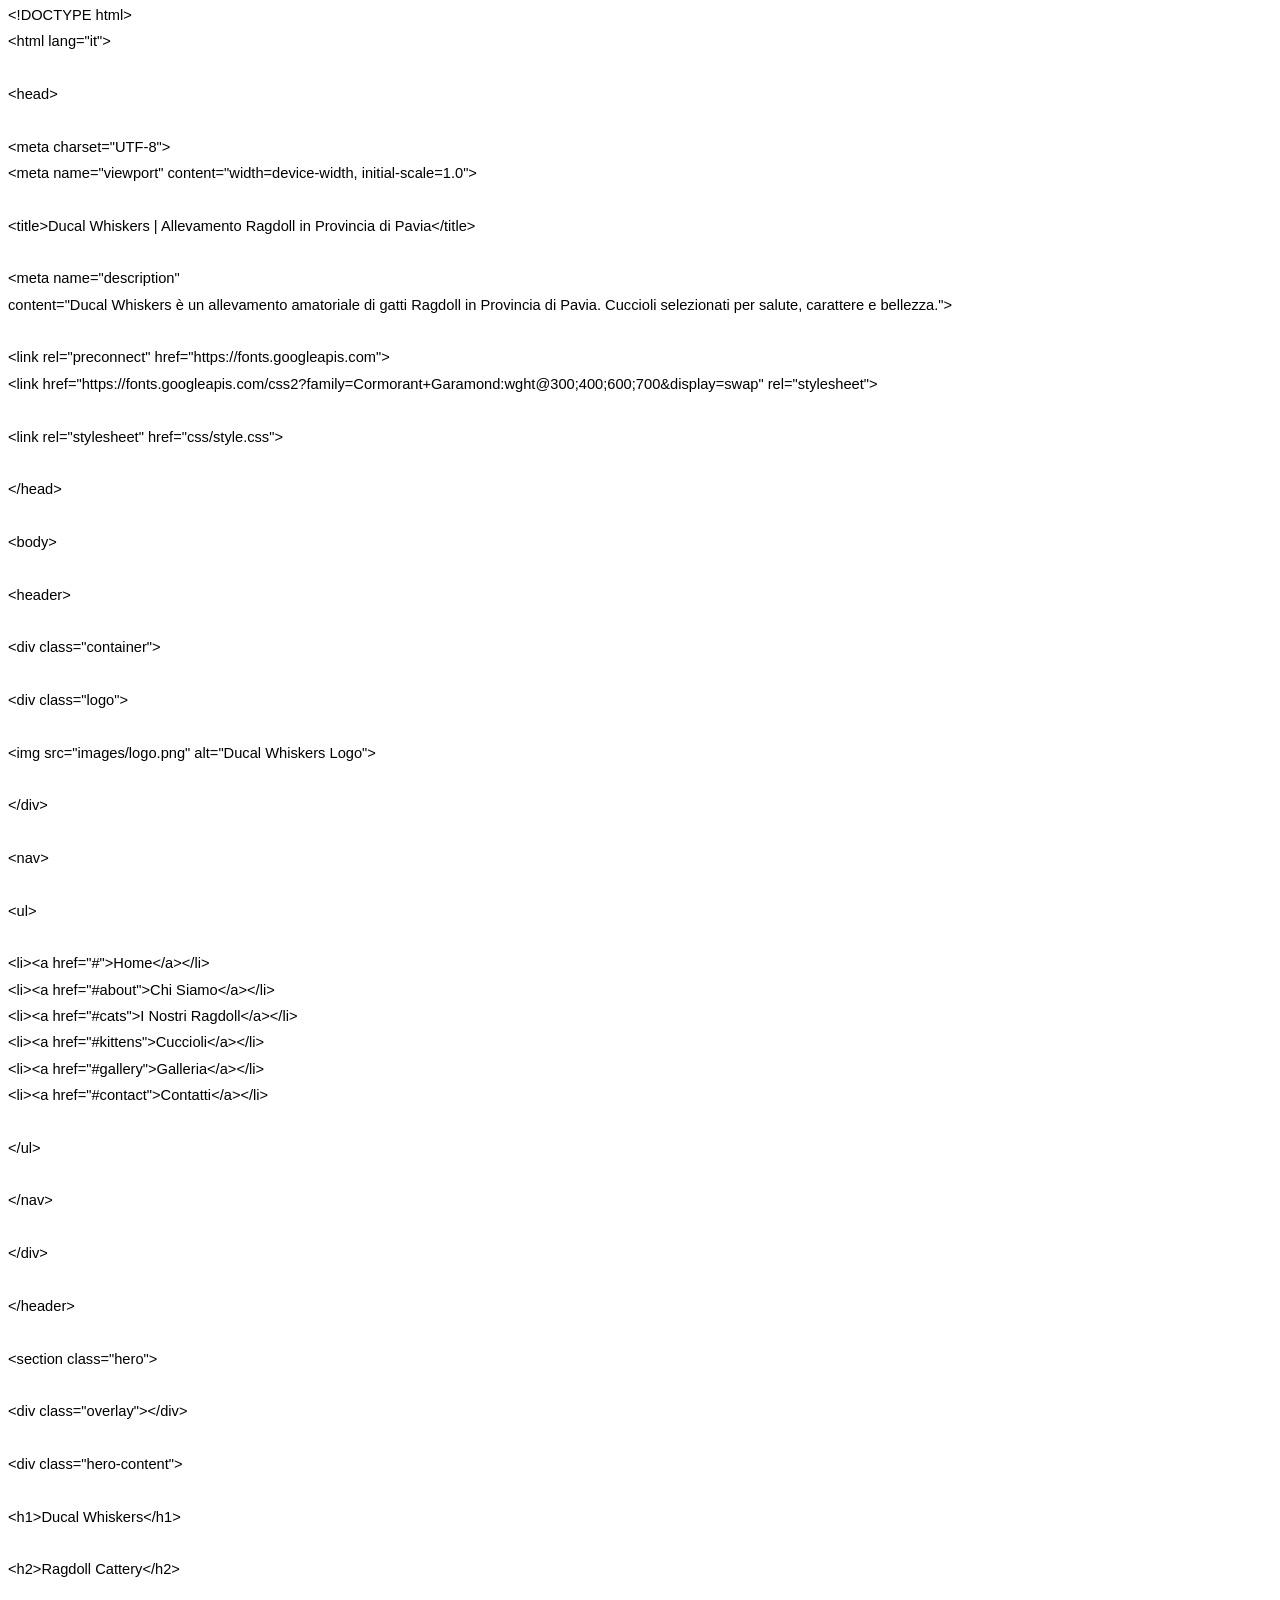
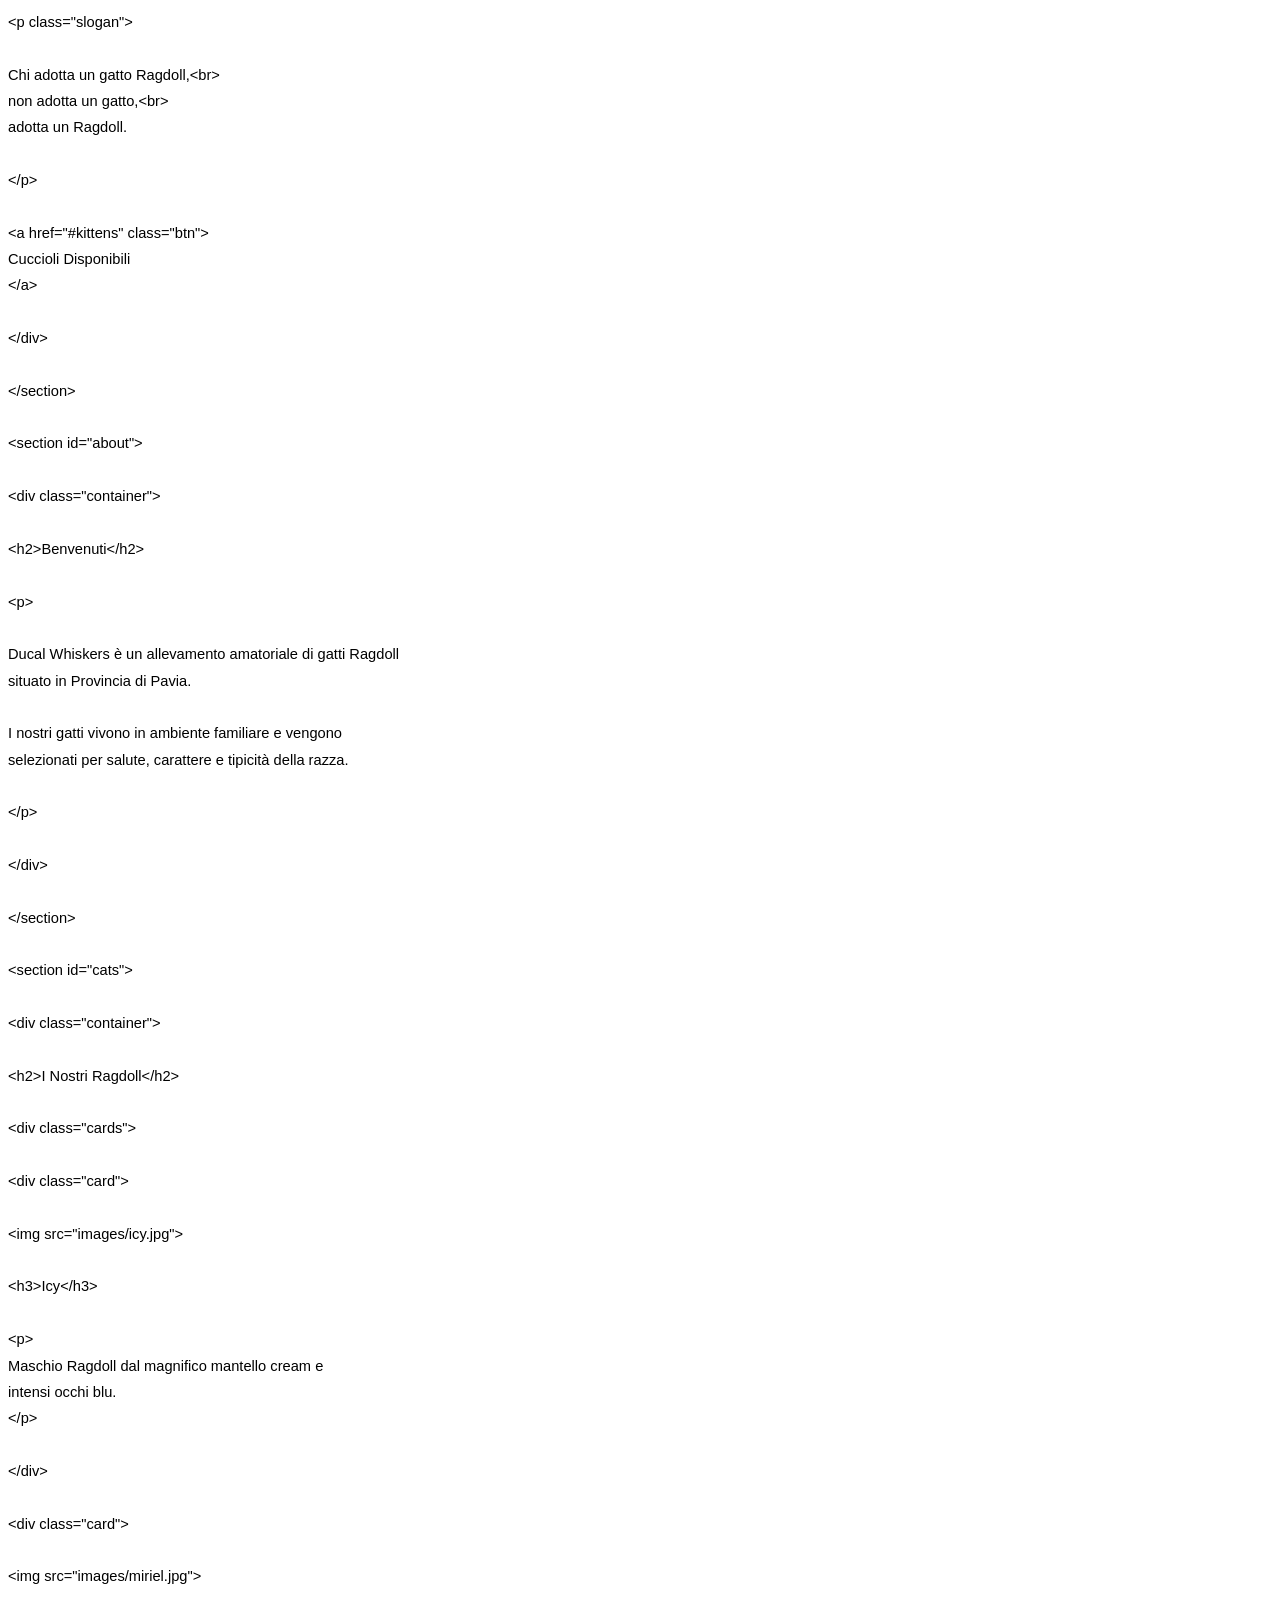
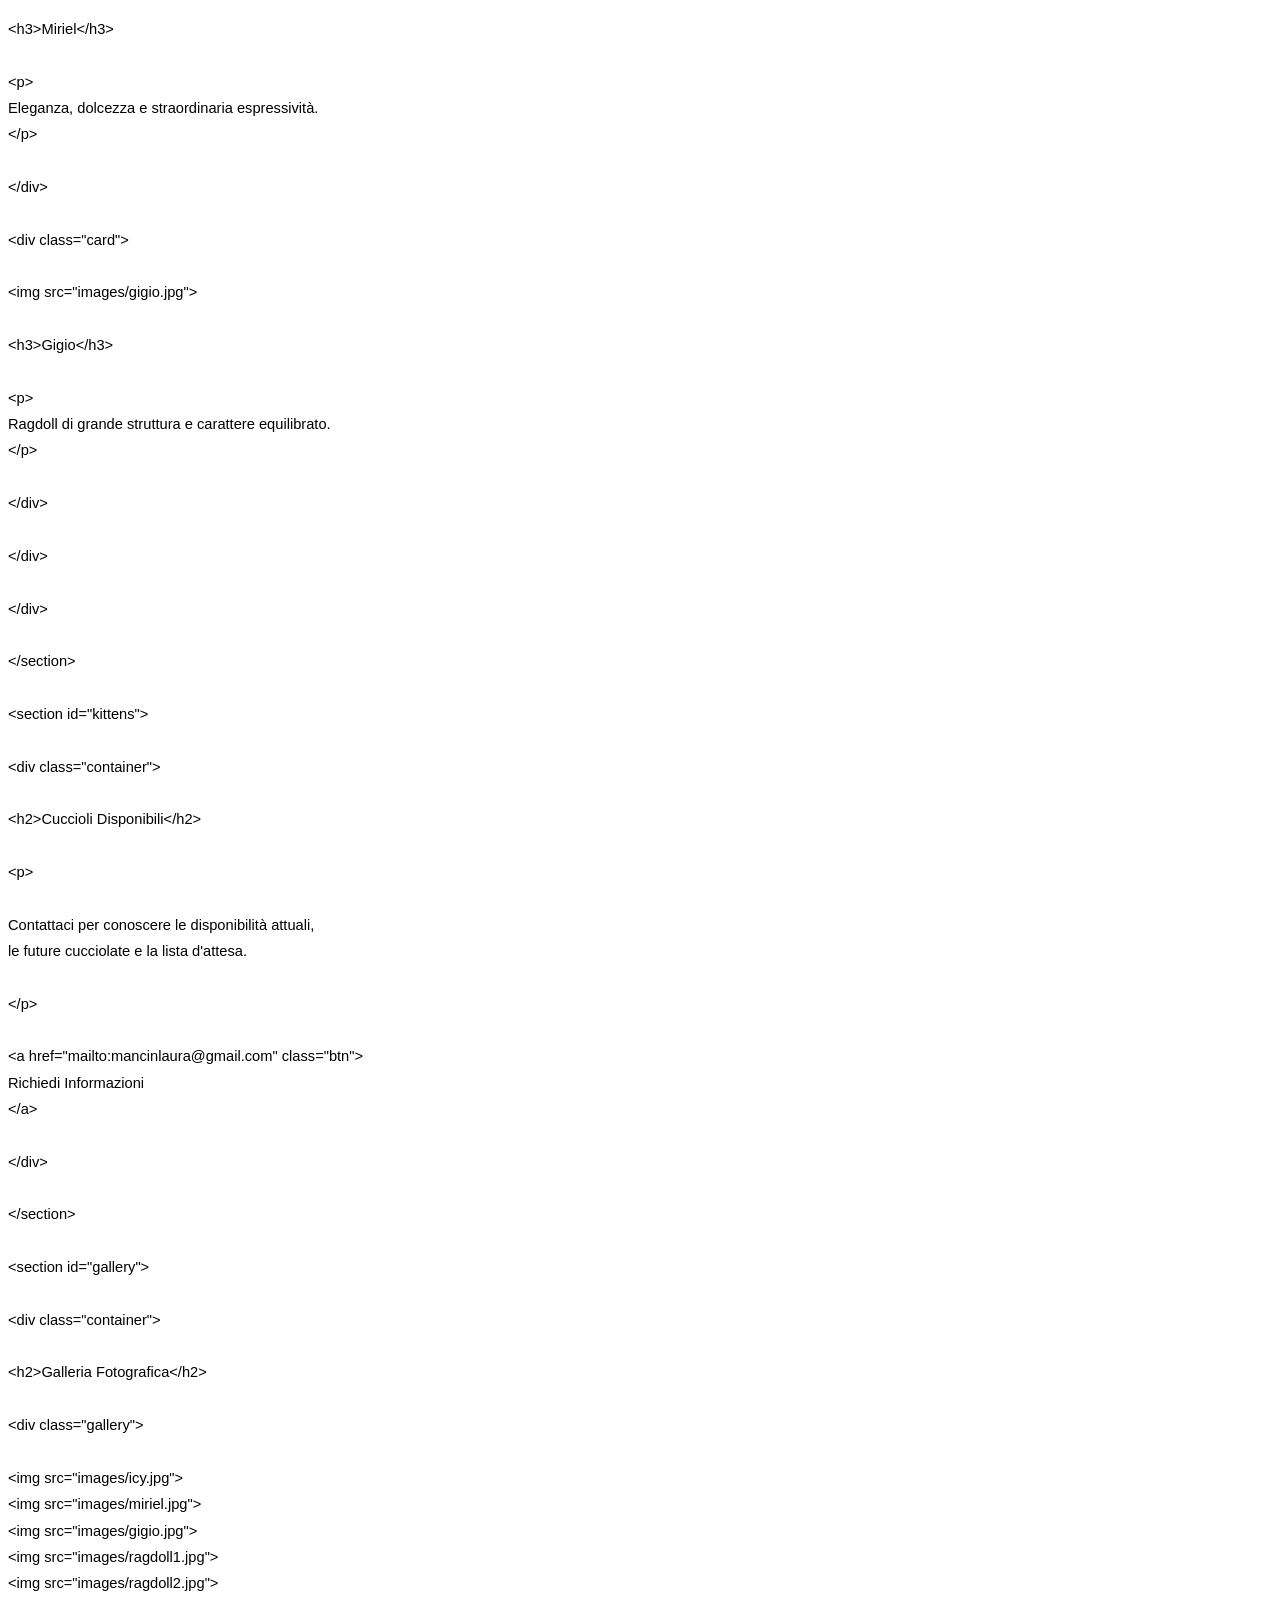
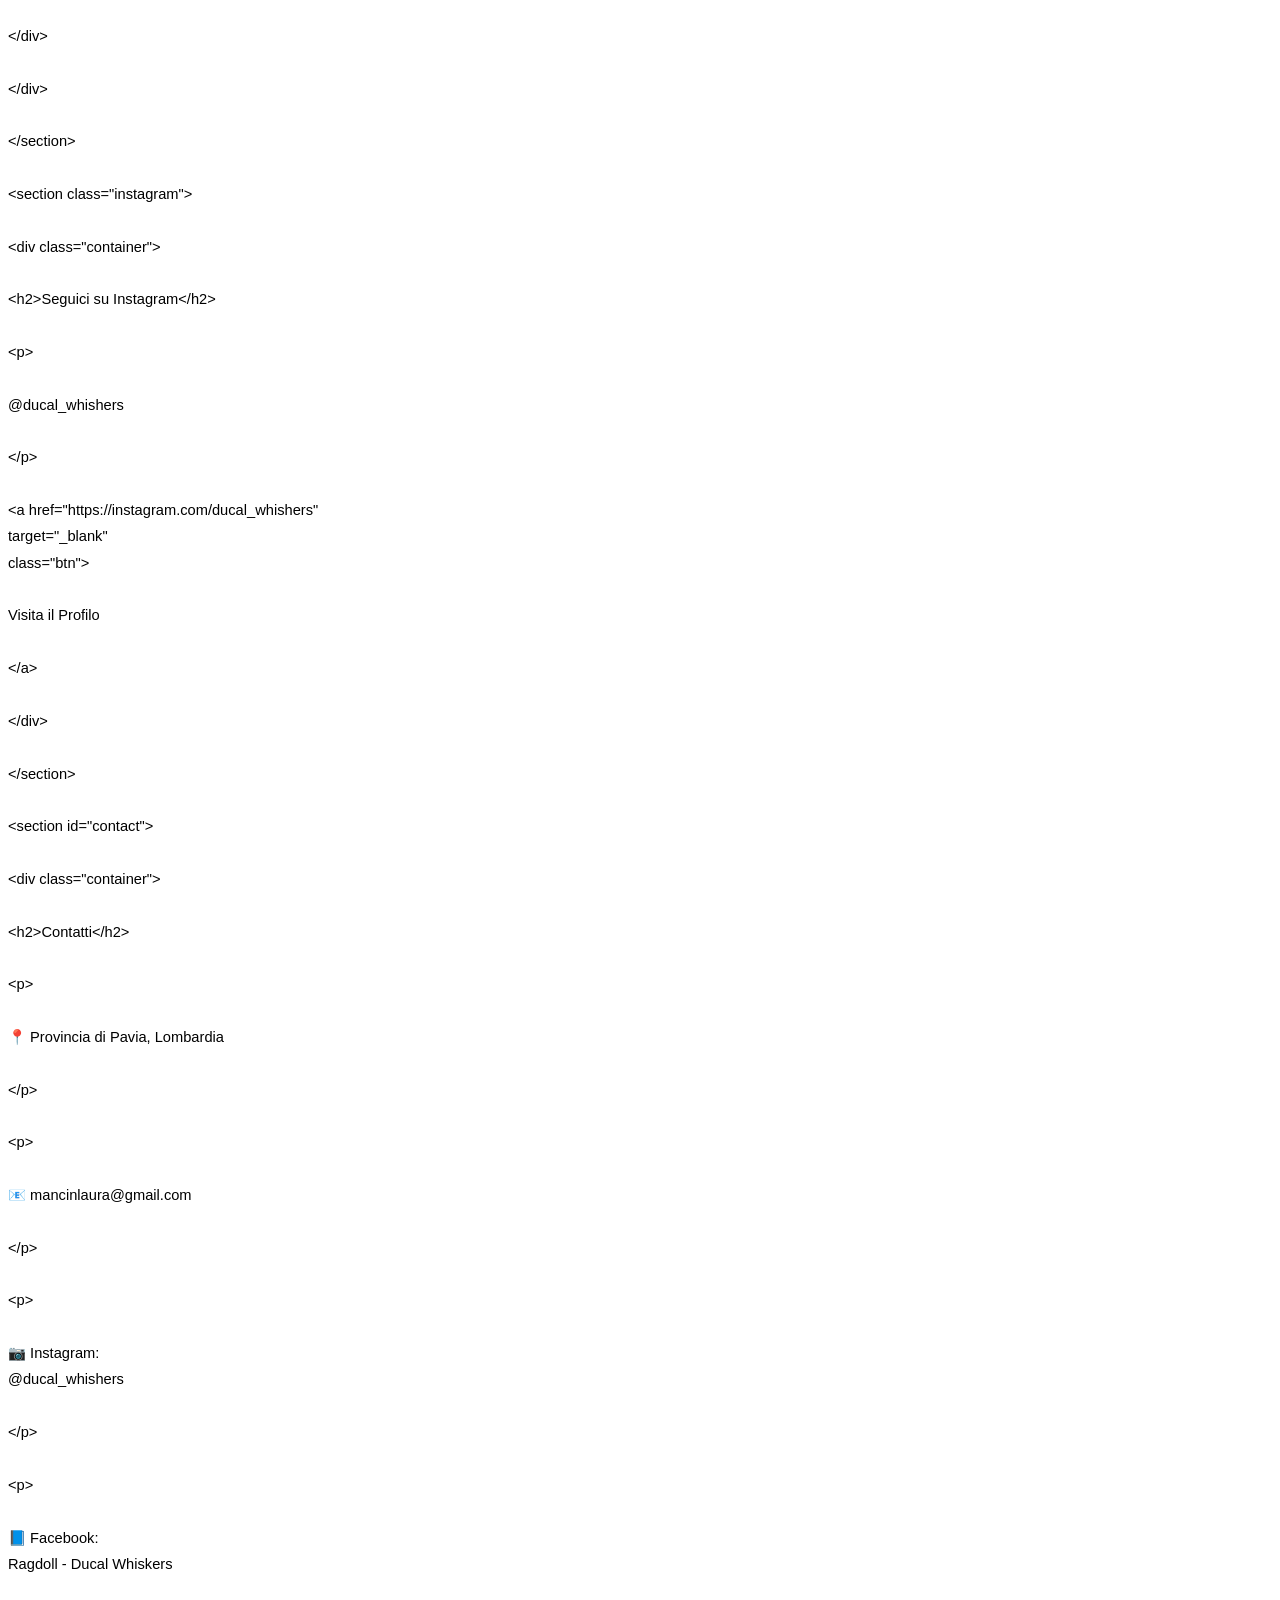
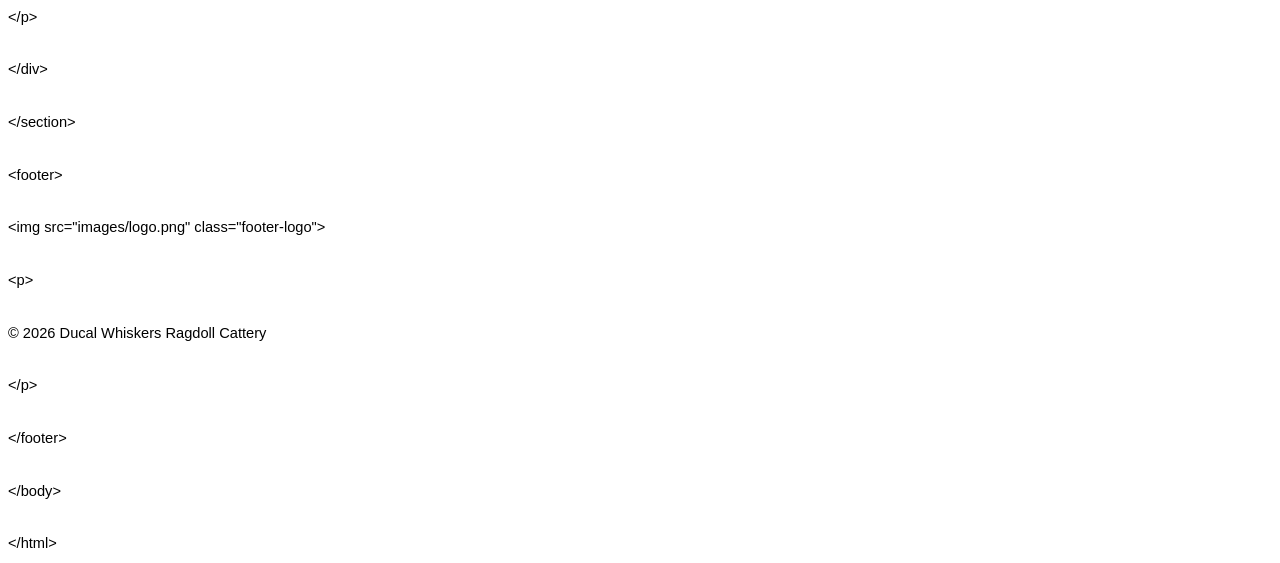
==== index.html @ 228143c0 "Add files via upload" ====
<html xmlns:v="urn:schemas-microsoft-com:vml"
xmlns:o="urn:schemas-microsoft-com:office:office"
xmlns:w="urn:schemas-microsoft-com:office:word"
xmlns:dt="uuid:C2F41010-65B3-11d1-A29F-00AA00C14882"
xmlns:m="http://schemas.microsoft.com/office/2004/12/omml"
xmlns="http://www.w3.org/TR/REC-html40">

<head>
<meta http-equiv=Content-Type content="text/html; charset=windows-1252">
<meta name=ProgId content=Word.Document>
<meta name=Generator content="Microsoft Word 15">
<meta name=Originator content="Microsoft Word 15">
<link rel=File-List href="index_file/filelist.xml">
<!--[if gte mso 9]><xml>
 <o:DocumentProperties>
  <o:Author>Mancin, Laura</o:Author>
  <o:LastAuthor>Mancin, Laura</o:LastAuthor>
  <o:Revision>2</o:Revision>
  <o:TotalTime>2</o:TotalTime>
  <o:Created>2026-06-07T09:59:00Z</o:Created>
  <o:LastSaved>2026-06-07T09:59:00Z</o:LastSaved>
  <o:Pages>1</o:Pages>
  <o:Words>507</o:Words>
  <o:Characters>2893</o:Characters>
  <o:Lines>24</o:Lines>
  <o:Paragraphs>6</o:Paragraphs>
  <o:CharactersWithSpaces>3394</o:CharactersWithSpaces>
  <o:Version>16.00</o:Version>
 </o:DocumentProperties>
 <o:CustomDocumentProperties>
  <o:MSIP_Label_36791f77-3d39-4d72-9277-ac879ec799ed_Enabled dt:dt="string">true</o:MSIP_Label_36791f77-3d39-4d72-9277-ac879ec799ed_Enabled>
  <o:MSIP_Label_36791f77-3d39-4d72-9277-ac879ec799ed_SetDate dt:dt="string">2026-06-07T09:58:09Z</o:MSIP_Label_36791f77-3d39-4d72-9277-ac879ec799ed_SetDate>
  <o:MSIP_Label_36791f77-3d39-4d72-9277-ac879ec799ed_Method dt:dt="string">Standard</o:MSIP_Label_36791f77-3d39-4d72-9277-ac879ec799ed_Method>
  <o:MSIP_Label_36791f77-3d39-4d72-9277-ac879ec799ed_Name dt:dt="string">restricted-default</o:MSIP_Label_36791f77-3d39-4d72-9277-ac879ec799ed_Name>
  <o:MSIP_Label_36791f77-3d39-4d72-9277-ac879ec799ed_SiteId dt:dt="string">254ba93e-1f6f-48f3-90e6-e2766664b477</o:MSIP_Label_36791f77-3d39-4d72-9277-ac879ec799ed_SiteId>
  <o:MSIP_Label_36791f77-3d39-4d72-9277-ac879ec799ed_ActionId dt:dt="string">72ebecee-42d0-402d-ad25-d25bc427c907</o:MSIP_Label_36791f77-3d39-4d72-9277-ac879ec799ed_ActionId>
  <o:MSIP_Label_36791f77-3d39-4d72-9277-ac879ec799ed_ContentBits dt:dt="string">0</o:MSIP_Label_36791f77-3d39-4d72-9277-ac879ec799ed_ContentBits>
  <o:MSIP_Label_36791f77-3d39-4d72-9277-ac879ec799ed_Tag dt:dt="string">10, 3, 0, 1</o:MSIP_Label_36791f77-3d39-4d72-9277-ac879ec799ed_Tag>
 </o:CustomDocumentProperties>
 <o:OfficeDocumentSettings>
  <o:AllowPNG/>
 </o:OfficeDocumentSettings>
</xml><![endif]-->
<link rel=themeData href="index_file/themedata.thmx">
<link rel=colorSchemeMapping href="index_file/colorschememapping.xml">
<!--[if gte mso 9]><xml>
 <w:WordDocument>
  <w:Zoom>140</w:Zoom>
  <w:SpellingState>Clean</w:SpellingState>
  <w:GrammarState>Clean</w:GrammarState>
  <w:TrackMoves>false</w:TrackMoves>
  <w:TrackFormatting/>
  <w:HyphenationZone>14</w:HyphenationZone>
  <w:PunctuationKerning/>
  <w:ValidateAgainstSchemas/>
  <w:SaveIfXMLInvalid>false</w:SaveIfXMLInvalid>
  <w:IgnoreMixedContent>false</w:IgnoreMixedContent>
  <w:AlwaysShowPlaceholderText>false</w:AlwaysShowPlaceholderText>
  <w:DoNotPromoteQF/>
  <w:LidThemeOther>IT</w:LidThemeOther>
  <w:LidThemeAsian>X-NONE</w:LidThemeAsian>
  <w:LidThemeComplexScript>X-NONE</w:LidThemeComplexScript>
  <w:Compatibility>
   <w:BreakWrappedTables/>
   <w:SnapToGridInCell/>
   <w:WrapTextWithPunct/>
   <w:UseAsianBreakRules/>
   <w:DontGrowAutofit/>
   <w:SplitPgBreakAndParaMark/>
   <w:EnableOpenTypeKerning/>
   <w:DontFlipMirrorIndents/>
   <w:OverrideTableStyleHps/>
  </w:Compatibility>
  <m:mathPr>
   <m:mathFont m:val="Cambria Math"/>
   <m:brkBin m:val="before"/>
   <m:brkBinSub m:val="&#45;-"/>
   <m:smallFrac m:val="off"/>
   <m:dispDef/>
   <m:lMargin m:val="0"/>
   <m:rMargin m:val="0"/>
   <m:defJc m:val="centerGroup"/>
   <m:wrapIndent m:val="1440"/>
   <m:intLim m:val="subSup"/>
   <m:naryLim m:val="undOvr"/>
  </m:mathPr></w:WordDocument>
</xml><![endif]--><!--[if gte mso 9]><xml>
 <w:LatentStyles DefLockedState="false" DefUnhideWhenUsed="false"
  DefSemiHidden="false" DefQFormat="false" DefPriority="99"
  LatentStyleCount="376">
  <w:LsdException Locked="false" Priority="0" QFormat="true" Name="Normal"/>
  <w:LsdException Locked="false" Priority="9" QFormat="true" Name="heading 1"/>
  <w:LsdException Locked="false" Priority="9" SemiHidden="true"
   UnhideWhenUsed="true" QFormat="true" Name="heading 2"/>
  <w:LsdException Locked="false" Priority="9" SemiHidden="true"
   UnhideWhenUsed="true" QFormat="true" Name="heading 3"/>
  <w:LsdException Locked="false" Priority="9" SemiHidden="true"
   UnhideWhenUsed="true" QFormat="true" Name="heading 4"/>
  <w:LsdException Locked="false" Priority="9" SemiHidden="true"
   UnhideWhenUsed="true" QFormat="true" Name="heading 5"/>
  <w:LsdException Locked="false" Priority="9" SemiHidden="true"
   UnhideWhenUsed="true" QFormat="true" Name="heading 6"/>
  <w:LsdException Locked="false" Priority="9" SemiHidden="true"
   UnhideWhenUsed="true" QFormat="true" Name="heading 7"/>
  <w:LsdException Locked="false" Priority="9" SemiHidden="true"
   UnhideWhenUsed="true" QFormat="true" Name="heading 8"/>
  <w:LsdException Locked="false" Priority="9" SemiHidden="true"
   UnhideWhenUsed="true" QFormat="true" Name="heading 9"/>
  <w:LsdException Locked="false" SemiHidden="true" UnhideWhenUsed="true"
   Name="index 1"/>
  <w:LsdException Locked="false" SemiHidden="true" UnhideWhenUsed="true"
   Name="index 2"/>
  <w:LsdException Locked="false" SemiHidden="true" UnhideWhenUsed="true"
   Name="index 3"/>
  <w:LsdException Locked="false" SemiHidden="true" UnhideWhenUsed="true"
   Name="index 4"/>
  <w:LsdException Locked="false" SemiHidden="true" UnhideWhenUsed="true"
   Name="index 5"/>
  <w:LsdException Locked="false" SemiHidden="true" UnhideWhenUsed="true"
   Name="index 6"/>
  <w:LsdException Locked="false" SemiHidden="true" UnhideWhenUsed="true"
   Name="index 7"/>
  <w:LsdException Locked="false" SemiHidden="true" UnhideWhenUsed="true"
   Name="index 8"/>
  <w:LsdException Locked="false" SemiHidden="true" UnhideWhenUsed="true"
   Name="index 9"/>
  <w:LsdException Locked="false" Priority="39" SemiHidden="true"
   UnhideWhenUsed="true" Name="toc 1"/>
  <w:LsdException Locked="false" Priority="39" SemiHidden="true"
   UnhideWhenUsed="true" Name="toc 2"/>
  <w:LsdException Locked="false" Priority="39" SemiHidden="true"
   UnhideWhenUsed="true" Name="toc 3"/>
  <w:LsdException Locked="false" Priority="39" SemiHidden="true"
   UnhideWhenUsed="true" Name="toc 4"/>
  <w:LsdException Locked="false" Priority="39" SemiHidden="true"
   UnhideWhenUsed="true" Name="toc 5"/>
  <w:LsdException Locked="false" Priority="39" SemiHidden="true"
   UnhideWhenUsed="true" Name="toc 6"/>
  <w:LsdException Locked="false" Priority="39" SemiHidden="true"
   UnhideWhenUsed="true" Name="toc 7"/>
  <w:LsdException Locked="false" Priority="39" SemiHidden="true"
   UnhideWhenUsed="true" Name="toc 8"/>
  <w:LsdException Locked="false" Priority="39" SemiHidden="true"
   UnhideWhenUsed="true" Name="toc 9"/>
  <w:LsdException Locked="false" SemiHidden="true" UnhideWhenUsed="true"
   Name="Normal Indent"/>
  <w:LsdException Locked="false" SemiHidden="true" UnhideWhenUsed="true"
   Name="footnote text"/>
  <w:LsdException Locked="false" SemiHidden="true" UnhideWhenUsed="true"
   Name="annotation text"/>
  <w:LsdException Locked="false" SemiHidden="true" UnhideWhenUsed="true"
   Name="header"/>
  <w:LsdException Locked="false" SemiHidden="true" UnhideWhenUsed="true"
   Name="footer"/>
  <w:LsdException Locked="false" SemiHidden="true" UnhideWhenUsed="true"
   Name="index heading"/>
  <w:LsdException Locked="false" Priority="35" SemiHidden="true"
   UnhideWhenUsed="true" QFormat="true" Name="caption"/>
  <w:LsdException Locked="false" SemiHidden="true" UnhideWhenUsed="true"
   Name="table of figures"/>
  <w:LsdException Locked="false" SemiHidden="true" UnhideWhenUsed="true"
   Name="envelope address"/>
  <w:LsdException Locked="false" SemiHidden="true" UnhideWhenUsed="true"
   Name="envelope return"/>
  <w:LsdException Locked="false" SemiHidden="true" UnhideWhenUsed="true"
   Name="footnote reference"/>
  <w:LsdException Locked="false" SemiHidden="true" UnhideWhenUsed="true"
   Name="annotation reference"/>
  <w:LsdException Locked="false" SemiHidden="true" UnhideWhenUsed="true"
   Name="line number"/>
  <w:LsdException Locked="false" SemiHidden="true" UnhideWhenUsed="true"
   Name="page number"/>
  <w:LsdException Locked="false" SemiHidden="true" UnhideWhenUsed="true"
   Name="endnote reference"/>
  <w:LsdException Locked="false" SemiHidden="true" UnhideWhenUsed="true"
   Name="endnote text"/>
  <w:LsdException Locked="false" SemiHidden="true" UnhideWhenUsed="true"
   Name="table of authorities"/>
  <w:LsdException Locked="false" SemiHidden="true" UnhideWhenUsed="true"
   Name="macro"/>
  <w:LsdException Locked="false" SemiHidden="true" UnhideWhenUsed="true"
   Name="toa heading"/>
  <w:LsdException Locked="false" SemiHidden="true" UnhideWhenUsed="true"
   Name="List"/>
  <w:LsdException Locked="false" SemiHidden="true" UnhideWhenUsed="true"
   Name="List Bullet"/>
  <w:LsdException Locked="false" SemiHidden="true" UnhideWhenUsed="true"
   Name="List Number"/>
  <w:LsdException Locked="false" SemiHidden="true" UnhideWhenUsed="true"
   Name="List 2"/>
  <w:LsdException Locked="false" SemiHidden="true" UnhideWhenUsed="true"
   Name="List 3"/>
  <w:LsdException Locked="false" SemiHidden="true" UnhideWhenUsed="true"
   Name="List 4"/>
  <w:LsdException Locked="false" SemiHidden="true" UnhideWhenUsed="true"
   Name="List 5"/>
  <w:LsdException Locked="false" SemiHidden="true" UnhideWhenUsed="true"
   Name="List Bullet 2"/>
  <w:LsdException Locked="false" SemiHidden="true" UnhideWhenUsed="true"
   Name="List Bullet 3"/>
  <w:LsdException Locked="false" SemiHidden="true" UnhideWhenUsed="true"
   Name="List Bullet 4"/>
  <w:LsdException Locked="false" SemiHidden="true" UnhideWhenUsed="true"
   Name="List Bullet 5"/>
  <w:LsdException Locked="false" SemiHidden="true" UnhideWhenUsed="true"
   Name="List Number 2"/>
  <w:LsdException Locked="false" SemiHidden="true" UnhideWhenUsed="true"
   Name="List Number 3"/>
  <w:LsdException Locked="false" SemiHidden="true" UnhideWhenUsed="true"
   Name="List Number 4"/>
  <w:LsdException Locked="false" SemiHidden="true" UnhideWhenUsed="true"
   Name="List Number 5"/>
  <w:LsdException Locked="false" Priority="10" QFormat="true" Name="Title"/>
  <w:LsdException Locked="false" SemiHidden="true" UnhideWhenUsed="true"
   Name="Closing"/>
  <w:LsdException Locked="false" SemiHidden="true" UnhideWhenUsed="true"
   Name="Signature"/>
  <w:LsdException Locked="false" Priority="1" SemiHidden="true"
   UnhideWhenUsed="true" Name="Default Paragraph Font"/>
  <w:LsdException Locked="false" SemiHidden="true" UnhideWhenUsed="true"
   Name="Body Text"/>
  <w:LsdException Locked="false" SemiHidden="true" UnhideWhenUsed="true"
   Name="Body Text Indent"/>
  <w:LsdException Locked="false" SemiHidden="true" UnhideWhenUsed="true"
   Name="List Continue"/>
  <w:LsdException Locked="false" SemiHidden="true" UnhideWhenUsed="true"
   Name="List Continue 2"/>
  <w:LsdException Locked="false" SemiHidden="true" UnhideWhenUsed="true"
   Name="List Continue 3"/>
  <w:LsdException Locked="false" SemiHidden="true" UnhideWhenUsed="true"
   Name="List Continue 4"/>
  <w:LsdException Locked="false" SemiHidden="true" UnhideWhenUsed="true"
   Name="List Continue 5"/>
  <w:LsdException Locked="false" SemiHidden="true" UnhideWhenUsed="true"
   Name="Message Header"/>
  <w:LsdException Locked="false" Priority="11" QFormat="true" Name="Subtitle"/>
  <w:LsdException Locked="false" SemiHidden="true" UnhideWhenUsed="true"
   Name="Salutation"/>
  <w:LsdException Locked="false" SemiHidden="true" UnhideWhenUsed="true"
   Name="Date"/>
  <w:LsdException Locked="false" SemiHidden="true" UnhideWhenUsed="true"
   Name="Body Text First Indent"/>
  <w:LsdException Locked="false" SemiHidden="true" UnhideWhenUsed="true"
   Name="Body Text First Indent 2"/>
  <w:LsdException Locked="false" SemiHidden="true" UnhideWhenUsed="true"
   Name="Note Heading"/>
  <w:LsdException Locked="false" SemiHidden="true" UnhideWhenUsed="true"
   Name="Body Text 2"/>
  <w:LsdException Locked="false" SemiHidden="true" UnhideWhenUsed="true"
   Name="Body Text 3"/>
  <w:LsdException Locked="false" SemiHidden="true" UnhideWhenUsed="true"
   Name="Body Text Indent 2"/>
  <w:LsdException Locked="false" SemiHidden="true" UnhideWhenUsed="true"
   Name="Body Text Indent 3"/>
  <w:LsdException Locked="false" SemiHidden="true" UnhideWhenUsed="true"
   Name="Block Text"/>
  <w:LsdException Locked="false" SemiHidden="true" UnhideWhenUsed="true"
   Name="Hyperlink"/>
  <w:LsdException Locked="false" SemiHidden="true" UnhideWhenUsed="true"
   Name="FollowedHyperlink"/>
  <w:LsdException Locked="false" Priority="22" QFormat="true" Name="Strong"/>
  <w:LsdException Locked="false" Priority="20" QFormat="true" Name="Emphasis"/>
  <w:LsdException Locked="false" SemiHidden="true" UnhideWhenUsed="true"
   Name="Document Map"/>
  <w:LsdException Locked="false" SemiHidden="true" UnhideWhenUsed="true"
   Name="Plain Text"/>
  <w:LsdException Locked="false" SemiHidden="true" UnhideWhenUsed="true"
   Name="E-mail Signature"/>
  <w:LsdException Locked="false" SemiHidden="true" UnhideWhenUsed="true"
   Name="HTML Top of Form"/>
  <w:LsdException Locked="false" SemiHidden="true" UnhideWhenUsed="true"
   Name="HTML Bottom of Form"/>
  <w:LsdException Locked="false" SemiHidden="true" UnhideWhenUsed="true"
   Name="Normal (Web)"/>
  <w:LsdException Locked="false" SemiHidden="true" UnhideWhenUsed="true"
   Name="HTML Acronym"/>
  <w:LsdException Locked="false" SemiHidden="true" UnhideWhenUsed="true"
   Name="HTML Address"/>
  <w:LsdException Locked="false" SemiHidden="true" UnhideWhenUsed="true"
   Name="HTML Cite"/>
  <w:LsdException Locked="false" SemiHidden="true" UnhideWhenUsed="true"
   Name="HTML Code"/>
  <w:LsdException Locked="false" SemiHidden="true" UnhideWhenUsed="true"
   Name="HTML Definition"/>
  <w:LsdException Locked="false" SemiHidden="true" UnhideWhenUsed="true"
   Name="HTML Keyboard"/>
  <w:LsdException Locked="false" SemiHidden="true" UnhideWhenUsed="true"
   Name="HTML Preformatted"/>
  <w:LsdException Locked="false" SemiHidden="true" UnhideWhenUsed="true"
   Name="HTML Sample"/>
  <w:LsdException Locked="false" SemiHidden="true" UnhideWhenUsed="true"
   Name="HTML Typewriter"/>
  <w:LsdException Locked="false" SemiHidden="true" UnhideWhenUsed="true"
   Name="HTML Variable"/>
  <w:LsdException Locked="false" SemiHidden="true" UnhideWhenUsed="true"
   Name="Normal Table"/>
  <w:LsdException Locked="false" SemiHidden="true" UnhideWhenUsed="true"
   Name="annotation subject"/>
  <w:LsdException Locked="false" SemiHidden="true" UnhideWhenUsed="true"
   Name="No List"/>
  <w:LsdException Locked="false" SemiHidden="true" UnhideWhenUsed="true"
   Name="Outline List 1"/>
  <w:LsdException Locked="false" SemiHidden="true" UnhideWhenUsed="true"
   Name="Outline List 2"/>
  <w:LsdException Locked="false" SemiHidden="true" UnhideWhenUsed="true"
   Name="Outline List 3"/>
  <w:LsdException Locked="false" SemiHidden="true" UnhideWhenUsed="true"
   Name="Table Simple 1"/>
  <w:LsdException Locked="false" SemiHidden="true" UnhideWhenUsed="true"
   Name="Table Simple 2"/>
  <w:LsdException Locked="false" SemiHidden="true" UnhideWhenUsed="true"
   Name="Table Simple 3"/>
  <w:LsdException Locked="false" SemiHidden="true" UnhideWhenUsed="true"
   Name="Table Classic 1"/>
  <w:LsdException Locked="false" SemiHidden="true" UnhideWhenUsed="true"
   Name="Table Classic 2"/>
  <w:LsdException Locked="false" SemiHidden="true" UnhideWhenUsed="true"
   Name="Table Classic 3"/>
  <w:LsdException Locked="false" SemiHidden="true" UnhideWhenUsed="true"
   Name="Table Classic 4"/>
  <w:LsdException Locked="false" SemiHidden="true" UnhideWhenUsed="true"
   Name="Table Colorful 1"/>
  <w:LsdException Locked="false" SemiHidden="true" UnhideWhenUsed="true"
   Name="Table Colorful 2"/>
  <w:LsdException Locked="false" SemiHidden="true" UnhideWhenUsed="true"
   Name="Table Colorful 3"/>
  <w:LsdException Locked="false" SemiHidden="true" UnhideWhenUsed="true"
   Name="Table Columns 1"/>
  <w:LsdException Locked="false" SemiHidden="true" UnhideWhenUsed="true"
   Name="Table Columns 2"/>
  <w:LsdException Locked="false" SemiHidden="true" UnhideWhenUsed="true"
   Name="Table Columns 3"/>
  <w:LsdException Locked="false" SemiHidden="true" UnhideWhenUsed="true"
   Name="Table Columns 4"/>
  <w:LsdException Locked="false" SemiHidden="true" UnhideWhenUsed="true"
   Name="Table Columns 5"/>
  <w:LsdException Locked="false" SemiHidden="true" UnhideWhenUsed="true"
   Name="Table Grid 1"/>
  <w:LsdException Locked="false" SemiHidden="true" UnhideWhenUsed="true"
   Name="Table Grid 2"/>
  <w:LsdException Locked="false" SemiHidden="true" UnhideWhenUsed="true"
   Name="Table Grid 3"/>
  <w:LsdException Locked="false" SemiHidden="true" UnhideWhenUsed="true"
   Name="Table Grid 4"/>
  <w:LsdException Locked="false" SemiHidden="true" UnhideWhenUsed="true"
   Name="Table Grid 5"/>
  <w:LsdException Locked="false" SemiHidden="true" UnhideWhenUsed="true"
   Name="Table Grid 6"/>
  <w:LsdException Locked="false" SemiHidden="true" UnhideWhenUsed="true"
   Name="Table Grid 7"/>
  <w:LsdException Locked="false" SemiHidden="true" UnhideWhenUsed="true"
   Name="Table Grid 8"/>
  <w:LsdException Locked="false" SemiHidden="true" UnhideWhenUsed="true"
   Name="Table List 1"/>
  <w:LsdException Locked="false" SemiHidden="true" UnhideWhenUsed="true"
   Name="Table List 2"/>
  <w:LsdException Locked="false" SemiHidden="true" UnhideWhenUsed="true"
   Name="Table List 3"/>
  <w:LsdException Locked="false" SemiHidden="true" UnhideWhenUsed="true"
   Name="Table List 4"/>
  <w:LsdException Locked="false" SemiHidden="true" UnhideWhenUsed="true"
   Name="Table List 5"/>
  <w:LsdException Locked="false" SemiHidden="true" UnhideWhenUsed="true"
   Name="Table List 6"/>
  <w:LsdException Locked="false" SemiHidden="true" UnhideWhenUsed="true"
   Name="Table List 7"/>
  <w:LsdException Locked="false" SemiHidden="true" UnhideWhenUsed="true"
   Name="Table List 8"/>
  <w:LsdException Locked="false" SemiHidden="true" UnhideWhenUsed="true"
   Name="Table 3D effects 1"/>
  <w:LsdException Locked="false" SemiHidden="true" UnhideWhenUsed="true"
   Name="Table 3D effects 2"/>
  <w:LsdException Locked="false" SemiHidden="true" UnhideWhenUsed="true"
   Name="Table 3D effects 3"/>
  <w:LsdException Locked="false" SemiHidden="true" UnhideWhenUsed="true"
   Name="Table Contemporary"/>
  <w:LsdException Locked="false" SemiHidden="true" UnhideWhenUsed="true"
   Name="Table Elegant"/>
  <w:LsdException Locked="false" SemiHidden="true" UnhideWhenUsed="true"
   Name="Table Professional"/>
  <w:LsdException Locked="false" SemiHidden="true" UnhideWhenUsed="true"
   Name="Table Subtle 1"/>
  <w:LsdException Locked="false" SemiHidden="true" UnhideWhenUsed="true"
   Name="Table Subtle 2"/>
  <w:LsdException Locked="false" SemiHidden="true" UnhideWhenUsed="true"
   Name="Table Web 1"/>
  <w:LsdException Locked="false" SemiHidden="true" UnhideWhenUsed="true"
   Name="Table Web 2"/>
  <w:LsdException Locked="false" SemiHidden="true" UnhideWhenUsed="true"
   Name="Table Web 3"/>
  <w:LsdException Locked="false" SemiHidden="true" UnhideWhenUsed="true"
   Name="Balloon Text"/>
  <w:LsdException Locked="false" Priority="39" Name="Table Grid"/>
  <w:LsdException Locked="false" SemiHidden="true" UnhideWhenUsed="true"
   Name="Table Theme"/>
  <w:LsdException Locked="false" SemiHidden="true" Name="Placeholder Text"/>
  <w:LsdException Locked="false" Priority="1" QFormat="true" Name="No Spacing"/>
  <w:LsdException Locked="false" Priority="60" Name="Light Shading"/>
  <w:LsdException Locked="false" Priority="61" Name="Light List"/>
  <w:LsdException Locked="false" Priority="62" Name="Light Grid"/>
  <w:LsdException Locked="false" Priority="63" Name="Medium Shading 1"/>
  <w:LsdException Locked="false" Priority="64" Name="Medium Shading 2"/>
  <w:LsdException Locked="false" Priority="65" Name="Medium List 1"/>
  <w:LsdException Locked="false" Priority="66" Name="Medium List 2"/>
  <w:LsdException Locked="false" Priority="67" Name="Medium Grid 1"/>
  <w:LsdException Locked="false" Priority="68" Name="Medium Grid 2"/>
  <w:LsdException Locked="false" Priority="69" Name="Medium Grid 3"/>
  <w:LsdException Locked="false" Priority="70" Name="Dark List"/>
  <w:LsdException Locked="false" Priority="71" Name="Colorful Shading"/>
  <w:LsdException Locked="false" Priority="72" Name="Colorful List"/>
  <w:LsdException Locked="false" Priority="73" Name="Colorful Grid"/>
  <w:LsdException Locked="false" Priority="60" Name="Light Shading Accent 1"/>
  <w:LsdException Locked="false" Priority="61" Name="Light List Accent 1"/>
  <w:LsdException Locked="false" Priority="62" Name="Light Grid Accent 1"/>
  <w:LsdException Locked="false" Priority="63" Name="Medium Shading 1 Accent 1"/>
  <w:LsdException Locked="false" Priority="64" Name="Medium Shading 2 Accent 1"/>
  <w:LsdException Locked="false" Priority="65" Name="Medium List 1 Accent 1"/>
  <w:LsdException Locked="false" SemiHidden="true" Name="Revision"/>
  <w:LsdException Locked="false" Priority="34" QFormat="true"
   Name="List Paragraph"/>
  <w:LsdException Locked="false" Priority="29" QFormat="true" Name="Quote"/>
  <w:LsdException Locked="false" Priority="30" QFormat="true"
   Name="Intense Quote"/>
  <w:LsdException Locked="false" Priority="66" Name="Medium List 2 Accent 1"/>
  <w:LsdException Locked="false" Priority="67" Name="Medium Grid 1 Accent 1"/>
  <w:LsdException Locked="false" Priority="68" Name="Medium Grid 2 Accent 1"/>
  <w:LsdException Locked="false" Priority="69" Name="Medium Grid 3 Accent 1"/>
  <w:LsdException Locked="false" Priority="70" Name="Dark List Accent 1"/>
  <w:LsdException Locked="false" Priority="71" Name="Colorful Shading Accent 1"/>
  <w:LsdException Locked="false" Priority="72" Name="Colorful List Accent 1"/>
  <w:LsdException Locked="false" Priority="73" Name="Colorful Grid Accent 1"/>
  <w:LsdException Locked="false" Priority="60" Name="Light Shading Accent 2"/>
  <w:LsdException Locked="false" Priority="61" Name="Light List Accent 2"/>
  <w:LsdException Locked="false" Priority="62" Name="Light Grid Accent 2"/>
  <w:LsdException Locked="false" Priority="63" Name="Medium Shading 1 Accent 2"/>
  <w:LsdException Locked="false" Priority="64" Name="Medium Shading 2 Accent 2"/>
  <w:LsdException Locked="false" Priority="65" Name="Medium List 1 Accent 2"/>
  <w:LsdException Locked="false" Priority="66" Name="Medium List 2 Accent 2"/>
  <w:LsdException Locked="false" Priority="67" Name="Medium Grid 1 Accent 2"/>
  <w:LsdException Locked="false" Priority="68" Name="Medium Grid 2 Accent 2"/>
  <w:LsdException Locked="false" Priority="69" Name="Medium Grid 3 Accent 2"/>
  <w:LsdException Locked="false" Priority="70" Name="Dark List Accent 2"/>
  <w:LsdException Locked="false" Priority="71" Name="Colorful Shading Accent 2"/>
  <w:LsdException Locked="false" Priority="72" Name="Colorful List Accent 2"/>
  <w:LsdException Locked="false" Priority="73" Name="Colorful Grid Accent 2"/>
  <w:LsdException Locked="false" Priority="60" Name="Light Shading Accent 3"/>
  <w:LsdException Locked="false" Priority="61" Name="Light List Accent 3"/>
  <w:LsdException Locked="false" Priority="62" Name="Light Grid Accent 3"/>
  <w:LsdException Locked="false" Priority="63" Name="Medium Shading 1 Accent 3"/>
  <w:LsdException Locked="false" Priority="64" Name="Medium Shading 2 Accent 3"/>
  <w:LsdException Locked="false" Priority="65" Name="Medium List 1 Accent 3"/>
  <w:LsdException Locked="false" Priority="66" Name="Medium List 2 Accent 3"/>
  <w:LsdException Locked="false" Priority="67" Name="Medium Grid 1 Accent 3"/>
  <w:LsdException Locked="false" Priority="68" Name="Medium Grid 2 Accent 3"/>
  <w:LsdException Locked="false" Priority="69" Name="Medium Grid 3 Accent 3"/>
  <w:LsdException Locked="false" Priority="70" Name="Dark List Accent 3"/>
  <w:LsdException Locked="false" Priority="71" Name="Colorful Shading Accent 3"/>
  <w:LsdException Locked="false" Priority="72" Name="Colorful List Accent 3"/>
  <w:LsdException Locked="false" Priority="73" Name="Colorful Grid Accent 3"/>
  <w:LsdException Locked="false" Priority="60" Name="Light Shading Accent 4"/>
  <w:LsdException Locked="false" Priority="61" Name="Light List Accent 4"/>
  <w:LsdException Locked="false" Priority="62" Name="Light Grid Accent 4"/>
  <w:LsdException Locked="false" Priority="63" Name="Medium Shading 1 Accent 4"/>
  <w:LsdException Locked="false" Priority="64" Name="Medium Shading 2 Accent 4"/>
  <w:LsdException Locked="false" Priority="65" Name="Medium List 1 Accent 4"/>
  <w:LsdException Locked="false" Priority="66" Name="Medium List 2 Accent 4"/>
  <w:LsdException Locked="false" Priority="67" Name="Medium Grid 1 Accent 4"/>
  <w:LsdException Locked="false" Priority="68" Name="Medium Grid 2 Accent 4"/>
  <w:LsdException Locked="false" Priority="69" Name="Medium Grid 3 Accent 4"/>
  <w:LsdException Locked="false" Priority="70" Name="Dark List Accent 4"/>
  <w:LsdException Locked="false" Priority="71" Name="Colorful Shading Accent 4"/>
  <w:LsdException Locked="false" Priority="72" Name="Colorful List Accent 4"/>
  <w:LsdException Locked="false" Priority="73" Name="Colorful Grid Accent 4"/>
  <w:LsdException Locked="false" Priority="60" Name="Light Shading Accent 5"/>
  <w:LsdException Locked="false" Priority="61" Name="Light List Accent 5"/>
  <w:LsdException Locked="false" Priority="62" Name="Light Grid Accent 5"/>
  <w:LsdException Locked="false" Priority="63" Name="Medium Shading 1 Accent 5"/>
  <w:LsdException Locked="false" Priority="64" Name="Medium Shading 2 Accent 5"/>
  <w:LsdException Locked="false" Priority="65" Name="Medium List 1 Accent 5"/>
  <w:LsdException Locked="false" Priority="66" Name="Medium List 2 Accent 5"/>
  <w:LsdException Locked="false" Priority="67" Name="Medium Grid 1 Accent 5"/>
  <w:LsdException Locked="false" Priority="68" Name="Medium Grid 2 Accent 5"/>
  <w:LsdException Locked="false" Priority="69" Name="Medium Grid 3 Accent 5"/>
  <w:LsdException Locked="false" Priority="70" Name="Dark List Accent 5"/>
  <w:LsdException Locked="false" Priority="71" Name="Colorful Shading Accent 5"/>
  <w:LsdException Locked="false" Priority="72" Name="Colorful List Accent 5"/>
  <w:LsdException Locked="false" Priority="73" Name="Colorful Grid Accent 5"/>
  <w:LsdException Locked="false" Priority="60" Name="Light Shading Accent 6"/>
  <w:LsdException Locked="false" Priority="61" Name="Light List Accent 6"/>
  <w:LsdException Locked="false" Priority="62" Name="Light Grid Accent 6"/>
  <w:LsdException Locked="false" Priority="63" Name="Medium Shading 1 Accent 6"/>
  <w:LsdException Locked="false" Priority="64" Name="Medium Shading 2 Accent 6"/>
  <w:LsdException Locked="false" Priority="65" Name="Medium List 1 Accent 6"/>
  <w:LsdException Locked="false" Priority="66" Name="Medium List 2 Accent 6"/>
  <w:LsdException Locked="false" Priority="67" Name="Medium Grid 1 Accent 6"/>
  <w:LsdException Locked="false" Priority="68" Name="Medium Grid 2 Accent 6"/>
  <w:LsdException Locked="false" Priority="69" Name="Medium Grid 3 Accent 6"/>
  <w:LsdException Locked="false" Priority="70" Name="Dark List Accent 6"/>
  <w:LsdException Locked="false" Priority="71" Name="Colorful Shading Accent 6"/>
  <w:LsdException Locked="false" Priority="72" Name="Colorful List Accent 6"/>
  <w:LsdException Locked="false" Priority="73" Name="Colorful Grid Accent 6"/>
  <w:LsdException Locked="false" Priority="19" QFormat="true"
   Name="Subtle Emphasis"/>
  <w:LsdException Locked="false" Priority="21" QFormat="true"
   Name="Intense Emphasis"/>
  <w:LsdException Locked="false" Priority="31" QFormat="true"
   Name="Subtle Reference"/>
  <w:LsdException Locked="false" Priority="32" QFormat="true"
   Name="Intense Reference"/>
  <w:LsdException Locked="false" Priority="33" QFormat="true" Name="Book Title"/>
  <w:LsdException Locked="false" Priority="37" SemiHidden="true"
   UnhideWhenUsed="true" Name="Bibliography"/>
  <w:LsdException Locked="false" Priority="39" SemiHidden="true"
   UnhideWhenUsed="true" QFormat="true" Name="TOC Heading"/>
  <w:LsdException Locked="false" Priority="41" Name="Plain Table 1"/>
  <w:LsdException Locked="false" Priority="42" Name="Plain Table 2"/>
  <w:LsdException Locked="false" Priority="43" Name="Plain Table 3"/>
  <w:LsdException Locked="false" Priority="44" Name="Plain Table 4"/>
  <w:LsdException Locked="false" Priority="45" Name="Plain Table 5"/>
  <w:LsdException Locked="false" Priority="40" Name="Grid Table Light"/>
  <w:LsdException Locked="false" Priority="46" Name="Grid Table 1 Light"/>
  <w:LsdException Locked="false" Priority="47" Name="Grid Table 2"/>
  <w:LsdException Locked="false" Priority="48" Name="Grid Table 3"/>
  <w:LsdException Locked="false" Priority="49" Name="Grid Table 4"/>
  <w:LsdException Locked="false" Priority="50" Name="Grid Table 5 Dark"/>
  <w:LsdException Locked="false" Priority="51" Name="Grid Table 6 Colorful"/>
  <w:LsdException Locked="false" Priority="52" Name="Grid Table 7 Colorful"/>
  <w:LsdException Locked="false" Priority="46"
   Name="Grid Table 1 Light Accent 1"/>
  <w:LsdException Locked="false" Priority="47" Name="Grid Table 2 Accent 1"/>
  <w:LsdException Locked="false" Priority="48" Name="Grid Table 3 Accent 1"/>
  <w:LsdException Locked="false" Priority="49" Name="Grid Table 4 Accent 1"/>
  <w:LsdException Locked="false" Priority="50" Name="Grid Table 5 Dark Accent 1"/>
  <w:LsdException Locked="false" Priority="51"
   Name="Grid Table 6 Colorful Accent 1"/>
  <w:LsdException Locked="false" Priority="52"
   Name="Grid Table 7 Colorful Accent 1"/>
  <w:LsdException Locked="false" Priority="46"
   Name="Grid Table 1 Light Accent 2"/>
  <w:LsdException Locked="false" Priority="47" Name="Grid Table 2 Accent 2"/>
  <w:LsdException Locked="false" Priority="48" Name="Grid Table 3 Accent 2"/>
  <w:LsdException Locked="false" Priority="49" Name="Grid Table 4 Accent 2"/>
  <w:LsdException Locked="false" Priority="50" Name="Grid Table 5 Dark Accent 2"/>
  <w:LsdException Locked="false" Priority="51"
   Name="Grid Table 6 Colorful Accent 2"/>
  <w:LsdException Locked="false" Priority="52"
   Name="Grid Table 7 Colorful Accent 2"/>
  <w:LsdException Locked="false" Priority="46"
   Name="Grid Table 1 Light Accent 3"/>
  <w:LsdException Locked="false" Priority="47" Name="Grid Table 2 Accent 3"/>
  <w:LsdException Locked="false" Priority="48" Name="Grid Table 3 Accent 3"/>
  <w:LsdException Locked="false" Priority="49" Name="Grid Table 4 Accent 3"/>
  <w:LsdException Locked="false" Priority="50" Name="Grid Table 5 Dark Accent 3"/>
  <w:LsdException Locked="false" Priority="51"
   Name="Grid Table 6 Colorful Accent 3"/>
  <w:LsdException Locked="false" Priority="52"
   Name="Grid Table 7 Colorful Accent 3"/>
  <w:LsdException Locked="false" Priority="46"
   Name="Grid Table 1 Light Accent 4"/>
  <w:LsdException Locked="false" Priority="47" Name="Grid Table 2 Accent 4"/>
  <w:LsdException Locked="false" Priority="48" Name="Grid Table 3 Accent 4"/>
  <w:LsdException Locked="false" Priority="49" Name="Grid Table 4 Accent 4"/>
  <w:LsdException Locked="false" Priority="50" Name="Grid Table 5 Dark Accent 4"/>
  <w:LsdException Locked="false" Priority="51"
   Name="Grid Table 6 Colorful Accent 4"/>
  <w:LsdException Locked="false" Priority="52"
   Name="Grid Table 7 Colorful Accent 4"/>
  <w:LsdException Locked="false" Priority="46"
   Name="Grid Table 1 Light Accent 5"/>
  <w:LsdException Locked="false" Priority="47" Name="Grid Table 2 Accent 5"/>
  <w:LsdException Locked="false" Priority="48" Name="Grid Table 3 Accent 5"/>
  <w:LsdException Locked="false" Priority="49" Name="Grid Table 4 Accent 5"/>
  <w:LsdException Locked="false" Priority="50" Name="Grid Table 5 Dark Accent 5"/>
  <w:LsdException Locked="false" Priority="51"
   Name="Grid Table 6 Colorful Accent 5"/>
  <w:LsdException Locked="false" Priority="52"
   Name="Grid Table 7 Colorful Accent 5"/>
  <w:LsdException Locked="false" Priority="46"
   Name="Grid Table 1 Light Accent 6"/>
  <w:LsdException Locked="false" Priority="47" Name="Grid Table 2 Accent 6"/>
  <w:LsdException Locked="false" Priority="48" Name="Grid Table 3 Accent 6"/>
  <w:LsdException Locked="false" Priority="49" Name="Grid Table 4 Accent 6"/>
  <w:LsdException Locked="false" Priority="50" Name="Grid Table 5 Dark Accent 6"/>
  <w:LsdException Locked="false" Priority="51"
   Name="Grid Table 6 Colorful Accent 6"/>
  <w:LsdException Locked="false" Priority="52"
   Name="Grid Table 7 Colorful Accent 6"/>
  <w:LsdException Locked="false" Priority="46" Name="List Table 1 Light"/>
  <w:LsdException Locked="false" Priority="47" Name="List Table 2"/>
  <w:LsdException Locked="false" Priority="48" Name="List Table 3"/>
  <w:LsdException Locked="false" Priority="49" Name="List Table 4"/>
  <w:LsdException Locked="false" Priority="50" Name="List Table 5 Dark"/>
  <w:LsdException Locked="false" Priority="51" Name="List Table 6 Colorful"/>
  <w:LsdException Locked="false" Priority="52" Name="List Table 7 Colorful"/>
  <w:LsdException Locked="false" Priority="46"
   Name="List Table 1 Light Accent 1"/>
  <w:LsdException Locked="false" Priority="47" Name="List Table 2 Accent 1"/>
  <w:LsdException Locked="false" Priority="48" Name="List Table 3 Accent 1"/>
  <w:LsdException Locked="false" Priority="49" Name="List Table 4 Accent 1"/>
  <w:LsdException Locked="false" Priority="50" Name="List Table 5 Dark Accent 1"/>
  <w:LsdException Locked="false" Priority="51"
   Name="List Table 6 Colorful Accent 1"/>
  <w:LsdException Locked="false" Priority="52"
   Name="List Table 7 Colorful Accent 1"/>
  <w:LsdException Locked="false" Priority="46"
   Name="List Table 1 Light Accent 2"/>
  <w:LsdException Locked="false" Priority="47" Name="List Table 2 Accent 2"/>
  <w:LsdException Locked="false" Priority="48" Name="List Table 3 Accent 2"/>
  <w:LsdException Locked="false" Priority="49" Name="List Table 4 Accent 2"/>
  <w:LsdException Locked="false" Priority="50" Name="List Table 5 Dark Accent 2"/>
  <w:LsdException Locked="false" Priority="51"
   Name="List Table 6 Colorful Accent 2"/>
  <w:LsdException Locked="false" Priority="52"
   Name="List Table 7 Colorful Accent 2"/>
  <w:LsdException Locked="false" Priority="46"
   Name="List Table 1 Light Accent 3"/>
  <w:LsdException Locked="false" Priority="47" Name="List Table 2 Accent 3"/>
  <w:LsdException Locked="false" Priority="48" Name="List Table 3 Accent 3"/>
  <w:LsdException Locked="false" Priority="49" Name="List Table 4 Accent 3"/>
  <w:LsdException Locked="false" Priority="50" Name="List Table 5 Dark Accent 3"/>
  <w:LsdException Locked="false" Priority="51"
   Name="List Table 6 Colorful Accent 3"/>
  <w:LsdException Locked="false" Priority="52"
   Name="List Table 7 Colorful Accent 3"/>
  <w:LsdException Locked="false" Priority="46"
   Name="List Table 1 Light Accent 4"/>
  <w:LsdException Locked="false" Priority="47" Name="List Table 2 Accent 4"/>
  <w:LsdException Locked="false" Priority="48" Name="List Table 3 Accent 4"/>
  <w:LsdException Locked="false" Priority="49" Name="List Table 4 Accent 4"/>
  <w:LsdException Locked="false" Priority="50" Name="List Table 5 Dark Accent 4"/>
  <w:LsdException Locked="false" Priority="51"
   Name="List Table 6 Colorful Accent 4"/>
  <w:LsdException Locked="false" Priority="52"
   Name="List Table 7 Colorful Accent 4"/>
  <w:LsdException Locked="false" Priority="46"
   Name="List Table 1 Light Accent 5"/>
  <w:LsdException Locked="false" Priority="47" Name="List Table 2 Accent 5"/>
  <w:LsdException Locked="false" Priority="48" Name="List Table 3 Accent 5"/>
  <w:LsdException Locked="false" Priority="49" Name="List Table 4 Accent 5"/>
  <w:LsdException Locked="false" Priority="50" Name="List Table 5 Dark Accent 5"/>
  <w:LsdException Locked="false" Priority="51"
   Name="List Table 6 Colorful Accent 5"/>
  <w:LsdException Locked="false" Priority="52"
   Name="List Table 7 Colorful Accent 5"/>
  <w:LsdException Locked="false" Priority="46"
   Name="List Table 1 Light Accent 6"/>
  <w:LsdException Locked="false" Priority="47" Name="List Table 2 Accent 6"/>
  <w:LsdException Locked="false" Priority="48" Name="List Table 3 Accent 6"/>
  <w:LsdException Locked="false" Priority="49" Name="List Table 4 Accent 6"/>
  <w:LsdException Locked="false" Priority="50" Name="List Table 5 Dark Accent 6"/>
  <w:LsdException Locked="false" Priority="51"
   Name="List Table 6 Colorful Accent 6"/>
  <w:LsdException Locked="false" Priority="52"
   Name="List Table 7 Colorful Accent 6"/>
  <w:LsdException Locked="false" SemiHidden="true" UnhideWhenUsed="true"
   Name="Mention"/>
  <w:LsdException Locked="false" SemiHidden="true" UnhideWhenUsed="true"
   Name="Smart Hyperlink"/>
  <w:LsdException Locked="false" SemiHidden="true" UnhideWhenUsed="true"
   Name="Hashtag"/>
  <w:LsdException Locked="false" SemiHidden="true" UnhideWhenUsed="true"
   Name="Unresolved Mention"/>
  <w:LsdException Locked="false" SemiHidden="true" UnhideWhenUsed="true"
   Name="Smart Link"/>
 </w:LatentStyles>
</xml><![endif]-->
<style>
<!--
 /* Font Definitions */
 @font-face
	{font-family:"Cambria Math";
	panose-1:2 4 5 3 5 4 6 3 2 4;
	mso-font-charset:0;
	mso-generic-font-family:roman;
	mso-font-pitch:variable;
	mso-font-signature:-536869121 1107305727 33554432 0 415 0;}
@font-face
	{font-family:Calibri;
	panose-1:2 15 5 2 2 2 4 3 2 4;
	mso-font-charset:0;
	mso-generic-font-family:swiss;
	mso-font-pitch:variable;
	mso-font-signature:-469750017 -1040178053 9 0 511 0;}
@font-face
	{font-family:"Segoe UI Emoji";
	panose-1:2 11 5 2 4 2 4 2 2 3;
	mso-font-charset:0;
	mso-generic-font-family:swiss;
	mso-font-pitch:variable;
	mso-font-signature:3 33554432 134217728 0 1 0;}
 /* Style Definitions */
 p.MsoNormal, li.MsoNormal, div.MsoNormal
	{mso-style-unhide:no;
	mso-style-qformat:yes;
	mso-style-parent:"";
	margin-top:0cm;
	margin-right:0cm;
	margin-bottom:8.0pt;
	margin-left:0cm;
	line-height:107%;
	mso-pagination:widow-orphan;
	font-size:11.0pt;
	font-family:"Calibri",sans-serif;
	mso-ascii-font-family:Calibri;
	mso-ascii-theme-font:minor-latin;
	mso-fareast-font-family:Calibri;
	mso-fareast-theme-font:minor-latin;
	mso-hansi-font-family:Calibri;
	mso-hansi-theme-font:minor-latin;
	mso-bidi-font-family:"Times New Roman";
	mso-bidi-theme-font:minor-bidi;
	mso-font-kerning:1.0pt;
	mso-ligatures:standardcontextual;
	mso-fareast-language:EN-US;}
h1
	{mso-style-priority:9;
	mso-style-unhide:no;
	mso-style-qformat:yes;
	mso-style-link:"Titolo 1 Carattere";
	mso-style-next:Normale;
	margin-top:18.0pt;
	margin-right:0cm;
	margin-bottom:4.0pt;
	margin-left:0cm;
	line-height:107%;
	mso-pagination:widow-orphan lines-together;
	page-break-after:avoid;
	mso-outline-level:1;
	font-size:20.0pt;
	font-family:"Calibri Light",sans-serif;
	mso-ascii-font-family:"Calibri Light";
	mso-ascii-theme-font:major-latin;
	mso-fareast-font-family:"Times New Roman";
	mso-fareast-theme-font:major-fareast;
	mso-hansi-font-family:"Calibri Light";
	mso-hansi-theme-font:major-latin;
	mso-bidi-font-family:"Times New Roman";
	mso-bidi-theme-font:major-bidi;
	color:#2F5496;
	mso-themecolor:accent1;
	mso-themeshade:191;
	mso-font-kerning:1.0pt;
	mso-ligatures:standardcontextual;
	mso-fareast-language:EN-US;
	font-weight:normal;}
h2
	{mso-style-noshow:yes;
	mso-style-priority:9;
	mso-style-qformat:yes;
	mso-style-link:"Titolo 2 Carattere";
	mso-style-next:Normale;
	margin-top:8.0pt;
	margin-right:0cm;
	margin-bottom:4.0pt;
	margin-left:0cm;
	line-height:107%;
	mso-pagination:widow-orphan lines-together;
	page-break-after:avoid;
	mso-outline-level:2;
	font-size:16.0pt;
	font-family:"Calibri Light",sans-serif;
	mso-ascii-font-family:"Calibri Light";
	mso-ascii-theme-font:major-latin;
	mso-fareast-font-family:"Times New Roman";
	mso-fareast-theme-font:major-fareast;
	mso-hansi-font-family:"Calibri Light";
	mso-hansi-theme-font:major-latin;
	mso-bidi-font-family:"Times New Roman";
	mso-bidi-theme-font:major-bidi;
	color:#2F5496;
	mso-themecolor:accent1;
	mso-themeshade:191;
	mso-font-kerning:1.0pt;
	mso-ligatures:standardcontextual;
	mso-fareast-language:EN-US;
	font-weight:normal;}
h3
	{mso-style-noshow:yes;
	mso-style-priority:9;
	mso-style-qformat:yes;
	mso-style-link:"Titolo 3 Carattere";
	mso-style-next:Normale;
	margin-top:8.0pt;
	margin-right:0cm;
	margin-bottom:4.0pt;
	margin-left:0cm;
	line-height:107%;
	mso-pagination:widow-orphan lines-together;
	page-break-after:avoid;
	mso-outline-level:3;
	font-size:14.0pt;
	font-family:"Calibri",sans-serif;
	mso-ascii-font-family:Calibri;
	mso-ascii-theme-font:minor-latin;
	mso-fareast-font-family:"Times New Roman";
	mso-fareast-theme-font:major-fareast;
	mso-hansi-font-family:Calibri;
	mso-hansi-theme-font:minor-latin;
	mso-bidi-font-family:"Times New Roman";
	mso-bidi-theme-font:major-bidi;
	color:#2F5496;
	mso-themecolor:accent1;
	mso-themeshade:191;
	mso-font-kerning:1.0pt;
	mso-ligatures:standardcontextual;
	mso-fareast-language:EN-US;
	font-weight:normal;}
h4
	{mso-style-noshow:yes;
	mso-style-priority:9;
	mso-style-qformat:yes;
	mso-style-link:"Titolo 4 Carattere";
	mso-style-next:Normale;
	margin-top:4.0pt;
	margin-right:0cm;
	margin-bottom:2.0pt;
	margin-left:0cm;
	line-height:107%;
	mso-pagination:widow-orphan lines-together;
	page-break-after:avoid;
	mso-outline-level:4;
	font-size:11.0pt;
	font-family:"Calibri",sans-serif;
	mso-ascii-font-family:Calibri;
	mso-ascii-theme-font:minor-latin;
	mso-fareast-font-family:"Times New Roman";
	mso-fareast-theme-font:major-fareast;
	mso-hansi-font-family:Calibri;
	mso-hansi-theme-font:minor-latin;
	mso-bidi-font-family:"Times New Roman";
	mso-bidi-theme-font:major-bidi;
	color:#2F5496;
	mso-themecolor:accent1;
	mso-themeshade:191;
	mso-font-kerning:1.0pt;
	mso-ligatures:standardcontextual;
	mso-fareast-language:EN-US;
	font-weight:normal;
	font-style:italic;}
h5
	{mso-style-noshow:yes;
	mso-style-priority:9;
	mso-style-qformat:yes;
	mso-style-link:"Titolo 5 Carattere";
	mso-style-next:Normale;
	margin-top:4.0pt;
	margin-right:0cm;
	margin-bottom:2.0pt;
	margin-left:0cm;
	line-height:107%;
	mso-pagination:widow-orphan lines-together;
	page-break-after:avoid;
	mso-outline-level:5;
	font-size:11.0pt;
	font-family:"Calibri",sans-serif;
	mso-ascii-font-family:Calibri;
	mso-ascii-theme-font:minor-latin;
	mso-fareast-font-family:"Times New Roman";
	mso-fareast-theme-font:major-fareast;
	mso-hansi-font-family:Calibri;
	mso-hansi-theme-font:minor-latin;
	mso-bidi-font-family:"Times New Roman";
	mso-bidi-theme-font:major-bidi;
	color:#2F5496;
	mso-themecolor:accent1;
	mso-themeshade:191;
	mso-font-kerning:1.0pt;
	mso-ligatures:standardcontextual;
	mso-fareast-language:EN-US;
	font-weight:normal;}
h6
	{mso-style-noshow:yes;
	mso-style-priority:9;
	mso-style-qformat:yes;
	mso-style-link:"Titolo 6 Carattere";
	mso-style-next:Normale;
	margin-top:2.0pt;
	margin-right:0cm;
	margin-bottom:0cm;
	margin-left:0cm;
	line-height:107%;
	mso-pagination:widow-orphan lines-together;
	page-break-after:avoid;
	mso-outline-level:6;
	font-size:11.0pt;
	font-family:"Calibri",sans-serif;
	mso-ascii-font-family:Calibri;
	mso-ascii-theme-font:minor-latin;
	mso-fareast-font-family:"Times New Roman";
	mso-fareast-theme-font:major-fareast;
	mso-hansi-font-family:Calibri;
	mso-hansi-theme-font:minor-latin;
	mso-bidi-font-family:"Times New Roman";
	mso-bidi-theme-font:major-bidi;
	color:#595959;
	mso-themecolor:text1;
	mso-themetint:166;
	mso-font-kerning:1.0pt;
	mso-ligatures:standardcontextual;
	mso-fareast-language:EN-US;
	font-weight:normal;
	font-style:italic;}
p.MsoHeading7, li.MsoHeading7, div.MsoHeading7
	{mso-style-noshow:yes;
	mso-style-priority:9;
	mso-style-qformat:yes;
	mso-style-link:"Titolo 7 Carattere";
	mso-style-next:Normale;
	margin-top:2.0pt;
	margin-right:0cm;
	margin-bottom:0cm;
	margin-left:0cm;
	line-height:107%;
	mso-pagination:widow-orphan lines-together;
	page-break-after:avoid;
	mso-outline-level:7;
	font-size:11.0pt;
	font-family:"Calibri",sans-serif;
	mso-ascii-font-family:Calibri;
	mso-ascii-theme-font:minor-latin;
	mso-fareast-font-family:"Times New Roman";
	mso-fareast-theme-font:major-fareast;
	mso-hansi-font-family:Calibri;
	mso-hansi-theme-font:minor-latin;
	mso-bidi-font-family:"Times New Roman";
	mso-bidi-theme-font:major-bidi;
	color:#595959;
	mso-themecolor:text1;
	mso-themetint:166;
	mso-font-kerning:1.0pt;
	mso-ligatures:standardcontextual;
	mso-fareast-language:EN-US;}
p.MsoHeading8, li.MsoHeading8, div.MsoHeading8
	{mso-style-noshow:yes;
	mso-style-priority:9;
	mso-style-qformat:yes;
	mso-style-link:"Titolo 8 Carattere";
	mso-style-next:Normale;
	margin:0cm;
	line-height:107%;
	mso-pagination:widow-orphan lines-together;
	page-break-after:avoid;
	mso-outline-level:8;
	font-size:11.0pt;
	font-family:"Calibri",sans-serif;
	mso-ascii-font-family:Calibri;
	mso-ascii-theme-font:minor-latin;
	mso-fareast-font-family:"Times New Roman";
	mso-fareast-theme-font:major-fareast;
	mso-hansi-font-family:Calibri;
	mso-hansi-theme-font:minor-latin;
	mso-bidi-font-family:"Times New Roman";
	mso-bidi-theme-font:major-bidi;
	color:#272727;
	mso-themecolor:text1;
	mso-themetint:216;
	mso-font-kerning:1.0pt;
	mso-ligatures:standardcontextual;
	mso-fareast-language:EN-US;
	font-style:italic;}
p.MsoHeading9, li.MsoHeading9, div.MsoHeading9
	{mso-style-noshow:yes;
	mso-style-priority:9;
	mso-style-qformat:yes;
	mso-style-link:"Titolo 9 Carattere";
	mso-style-next:Normale;
	margin:0cm;
	line-height:107%;
	mso-pagination:widow-orphan lines-together;
	page-break-after:avoid;
	mso-outline-level:9;
	font-size:11.0pt;
	font-family:"Calibri",sans-serif;
	mso-ascii-font-family:Calibri;
	mso-ascii-theme-font:minor-latin;
	mso-fareast-font-family:"Times New Roman";
	mso-fareast-theme-font:major-fareast;
	mso-hansi-font-family:Calibri;
	mso-hansi-theme-font:minor-latin;
	mso-bidi-font-family:"Times New Roman";
	mso-bidi-theme-font:major-bidi;
	color:#272727;
	mso-themecolor:text1;
	mso-themetint:216;
	mso-font-kerning:1.0pt;
	mso-ligatures:standardcontextual;
	mso-fareast-language:EN-US;}
p.MsoTitle, li.MsoTitle, div.MsoTitle
	{mso-style-priority:10;
	mso-style-unhide:no;
	mso-style-qformat:yes;
	mso-style-link:"Titolo Carattere";
	mso-style-next:Normale;
	margin-top:0cm;
	margin-right:0cm;
	margin-bottom:4.0pt;
	margin-left:0cm;
	mso-add-space:auto;
	mso-pagination:widow-orphan;
	font-size:28.0pt;
	font-family:"Calibri Light",sans-serif;
	mso-ascii-font-family:"Calibri Light";
	mso-ascii-theme-font:major-latin;
	mso-fareast-font-family:"Times New Roman";
	mso-fareast-theme-font:major-fareast;
	mso-hansi-font-family:"Calibri Light";
	mso-hansi-theme-font:major-latin;
	mso-bidi-font-family:"Times New Roman";
	mso-bidi-theme-font:major-bidi;
	letter-spacing:-.5pt;
	mso-font-kerning:14.0pt;
	mso-ligatures:standardcontextual;
	mso-fareast-language:EN-US;}
p.MsoTitleCxSpFirst, li.MsoTitleCxSpFirst, div.MsoTitleCxSpFirst
	{mso-style-priority:10;
	mso-style-unhide:no;
	mso-style-qformat:yes;
	mso-style-link:"Titolo Carattere";
	mso-style-next:Normale;
	mso-style-type:export-only;
	margin:0cm;
	mso-add-space:auto;
	mso-pagination:widow-orphan;
	font-size:28.0pt;
	font-family:"Calibri Light",sans-serif;
	mso-ascii-font-family:"Calibri Light";
	mso-ascii-theme-font:major-latin;
	mso-fareast-font-family:"Times New Roman";
	mso-fareast-theme-font:major-fareast;
	mso-hansi-font-family:"Calibri Light";
	mso-hansi-theme-font:major-latin;
	mso-bidi-font-family:"Times New Roman";
	mso-bidi-theme-font:major-bidi;
	letter-spacing:-.5pt;
	mso-font-kerning:14.0pt;
	mso-ligatures:standardcontextual;
	mso-fareast-language:EN-US;}
p.MsoTitleCxSpMiddle, li.MsoTitleCxSpMiddle, div.MsoTitleCxSpMiddle
	{mso-style-priority:10;
	mso-style-unhide:no;
	mso-style-qformat:yes;
	mso-style-link:"Titolo Carattere";
	mso-style-next:Normale;
	mso-style-type:export-only;
	margin:0cm;
	mso-add-space:auto;
	mso-pagination:widow-orphan;
	font-size:28.0pt;
	font-family:"Calibri Light",sans-serif;
	mso-ascii-font-family:"Calibri Light";
	mso-ascii-theme-font:major-latin;
	mso-fareast-font-family:"Times New Roman";
	mso-fareast-theme-font:major-fareast;
	mso-hansi-font-family:"Calibri Light";
	mso-hansi-theme-font:major-latin;
	mso-bidi-font-family:"Times New Roman";
	mso-bidi-theme-font:major-bidi;
	letter-spacing:-.5pt;
	mso-font-kerning:14.0pt;
	mso-ligatures:standardcontextual;
	mso-fareast-language:EN-US;}
p.MsoTitleCxSpLast, li.MsoTitleCxSpLast, div.MsoTitleCxSpLast
	{mso-style-priority:10;
	mso-style-unhide:no;
	mso-style-qformat:yes;
	mso-style-link:"Titolo Carattere";
	mso-style-next:Normale;
	mso-style-type:export-only;
	margin-top:0cm;
	margin-right:0cm;
	margin-bottom:4.0pt;
	margin-left:0cm;
	mso-add-space:auto;
	mso-pagination:widow-orphan;
	font-size:28.0pt;
	font-family:"Calibri Light",sans-serif;
	mso-ascii-font-family:"Calibri Light";
	mso-ascii-theme-font:major-latin;
	mso-fareast-font-family:"Times New Roman";
	mso-fareast-theme-font:major-fareast;
	mso-hansi-font-family:"Calibri Light";
	mso-hansi-theme-font:major-latin;
	mso-bidi-font-family:"Times New Roman";
	mso-bidi-theme-font:major-bidi;
	letter-spacing:-.5pt;
	mso-font-kerning:14.0pt;
	mso-ligatures:standardcontextual;
	mso-fareast-language:EN-US;}
p.MsoSubtitle, li.MsoSubtitle, div.MsoSubtitle
	{mso-style-priority:11;
	mso-style-unhide:no;
	mso-style-qformat:yes;
	mso-style-link:"Sottotitolo Carattere";
	mso-style-next:Normale;
	margin-top:0cm;
	margin-right:0cm;
	margin-bottom:8.0pt;
	margin-left:0cm;
	line-height:107%;
	mso-pagination:widow-orphan;
	font-size:14.0pt;
	font-family:"Calibri",sans-serif;
	mso-ascii-font-family:Calibri;
	mso-ascii-theme-font:minor-latin;
	mso-fareast-font-family:"Times New Roman";
	mso-fareast-theme-font:major-fareast;
	mso-hansi-font-family:Calibri;
	mso-hansi-theme-font:minor-latin;
	mso-bidi-font-family:"Times New Roman";
	mso-bidi-theme-font:major-bidi;
	color:#595959;
	mso-themecolor:text1;
	mso-themetint:166;
	letter-spacing:.75pt;
	mso-font-kerning:1.0pt;
	mso-ligatures:standardcontextual;
	mso-fareast-language:EN-US;}
p.MsoListParagraph, li.MsoListParagraph, div.MsoListParagraph
	{mso-style-priority:34;
	mso-style-unhide:no;
	mso-style-qformat:yes;
	margin-top:0cm;
	margin-right:0cm;
	margin-bottom:8.0pt;
	margin-left:36.0pt;
	mso-add-space:auto;
	line-height:107%;
	mso-pagination:widow-orphan;
	font-size:11.0pt;
	font-family:"Calibri",sans-serif;
	mso-ascii-font-family:Calibri;
	mso-ascii-theme-font:minor-latin;
	mso-fareast-font-family:Calibri;
	mso-fareast-theme-font:minor-latin;
	mso-hansi-font-family:Calibri;
	mso-hansi-theme-font:minor-latin;
	mso-bidi-font-family:"Times New Roman";
	mso-bidi-theme-font:minor-bidi;
	mso-font-kerning:1.0pt;
	mso-ligatures:standardcontextual;
	mso-fareast-language:EN-US;}
p.MsoListParagraphCxSpFirst, li.MsoListParagraphCxSpFirst, div.MsoListParagraphCxSpFirst
	{mso-style-priority:34;
	mso-style-unhide:no;
	mso-style-qformat:yes;
	mso-style-type:export-only;
	margin-top:0cm;
	margin-right:0cm;
	margin-bottom:0cm;
	margin-left:36.0pt;
	mso-add-space:auto;
	line-height:107%;
	mso-pagination:widow-orphan;
	font-size:11.0pt;
	font-family:"Calibri",sans-serif;
	mso-ascii-font-family:Calibri;
	mso-ascii-theme-font:minor-latin;
	mso-fareast-font-family:Calibri;
	mso-fareast-theme-font:minor-latin;
	mso-hansi-font-family:Calibri;
	mso-hansi-theme-font:minor-latin;
	mso-bidi-font-family:"Times New Roman";
	mso-bidi-theme-font:minor-bidi;
	mso-font-kerning:1.0pt;
	mso-ligatures:standardcontextual;
	mso-fareast-language:EN-US;}
p.MsoListParagraphCxSpMiddle, li.MsoListParagraphCxSpMiddle, div.MsoListParagraphCxSpMiddle
	{mso-style-priority:34;
	mso-style-unhide:no;
	mso-style-qformat:yes;
	mso-style-type:export-only;
	margin-top:0cm;
	margin-right:0cm;
	margin-bottom:0cm;
	margin-left:36.0pt;
	mso-add-space:auto;
	line-height:107%;
	mso-pagination:widow-orphan;
	font-size:11.0pt;
	font-family:"Calibri",sans-serif;
	mso-ascii-font-family:Calibri;
	mso-ascii-theme-font:minor-latin;
	mso-fareast-font-family:Calibri;
	mso-fareast-theme-font:minor-latin;
	mso-hansi-font-family:Calibri;
	mso-hansi-theme-font:minor-latin;
	mso-bidi-font-family:"Times New Roman";
	mso-bidi-theme-font:minor-bidi;
	mso-font-kerning:1.0pt;
	mso-ligatures:standardcontextual;
	mso-fareast-language:EN-US;}
p.MsoListParagraphCxSpLast, li.MsoListParagraphCxSpLast, div.MsoListParagraphCxSpLast
	{mso-style-priority:34;
	mso-style-unhide:no;
	mso-style-qformat:yes;
	mso-style-type:export-only;
	margin-top:0cm;
	margin-right:0cm;
	margin-bottom:8.0pt;
	margin-left:36.0pt;
	mso-add-space:auto;
	line-height:107%;
	mso-pagination:widow-orphan;
	font-size:11.0pt;
	font-family:"Calibri",sans-serif;
	mso-ascii-font-family:Calibri;
	mso-ascii-theme-font:minor-latin;
	mso-fareast-font-family:Calibri;
	mso-fareast-theme-font:minor-latin;
	mso-hansi-font-family:Calibri;
	mso-hansi-theme-font:minor-latin;
	mso-bidi-font-family:"Times New Roman";
	mso-bidi-theme-font:minor-bidi;
	mso-font-kerning:1.0pt;
	mso-ligatures:standardcontextual;
	mso-fareast-language:EN-US;}
p.MsoQuote, li.MsoQuote, div.MsoQuote
	{mso-style-priority:29;
	mso-style-unhide:no;
	mso-style-qformat:yes;
	mso-style-link:"Citazione Carattere";
	mso-style-next:Normale;
	margin-top:8.0pt;
	margin-right:0cm;
	margin-bottom:8.0pt;
	margin-left:0cm;
	text-align:center;
	line-height:107%;
	mso-pagination:widow-orphan;
	font-size:11.0pt;
	font-family:"Calibri",sans-serif;
	mso-ascii-font-family:Calibri;
	mso-ascii-theme-font:minor-latin;
	mso-fareast-font-family:Calibri;
	mso-fareast-theme-font:minor-latin;
	mso-hansi-font-family:Calibri;
	mso-hansi-theme-font:minor-latin;
	mso-bidi-font-family:"Times New Roman";
	mso-bidi-theme-font:minor-bidi;
	color:#404040;
	mso-themecolor:text1;
	mso-themetint:191;
	mso-font-kerning:1.0pt;
	mso-ligatures:standardcontextual;
	mso-fareast-language:EN-US;
	font-style:italic;}
p.MsoIntenseQuote, li.MsoIntenseQuote, div.MsoIntenseQuote
	{mso-style-priority:30;
	mso-style-unhide:no;
	mso-style-qformat:yes;
	mso-style-link:"Citazione intensa Carattere";
	mso-style-next:Normale;
	margin-top:18.0pt;
	margin-right:43.2pt;
	margin-bottom:18.0pt;
	margin-left:43.2pt;
	text-align:center;
	line-height:107%;
	mso-pagination:widow-orphan;
	border:none;
	mso-border-top-alt:solid #2F5496 .5pt;
	mso-border-top-themecolor:accent1;
	mso-border-top-themeshade:191;
	mso-border-bottom-alt:solid #2F5496 .5pt;
	mso-border-bottom-themecolor:accent1;
	mso-border-bottom-themeshade:191;
	padding:0cm;
	mso-padding-alt:10.0pt 0cm 10.0pt 0cm;
	font-size:11.0pt;
	font-family:"Calibri",sans-serif;
	mso-ascii-font-family:Calibri;
	mso-ascii-theme-font:minor-latin;
	mso-fareast-font-family:Calibri;
	mso-fareast-theme-font:minor-latin;
	mso-hansi-font-family:Calibri;
	mso-hansi-theme-font:minor-latin;
	mso-bidi-font-family:"Times New Roman";
	mso-bidi-theme-font:minor-bidi;
	color:#2F5496;
	mso-themecolor:accent1;
	mso-themeshade:191;
	mso-font-kerning:1.0pt;
	mso-ligatures:standardcontextual;
	mso-fareast-language:EN-US;
	font-style:italic;}
span.MsoIntenseEmphasis
	{mso-style-priority:21;
	mso-style-unhide:no;
	mso-style-qformat:yes;
	color:#2F5496;
	mso-themecolor:accent1;
	mso-themeshade:191;
	font-style:italic;}
span.MsoIntenseReference
	{mso-style-priority:32;
	mso-style-unhide:no;
	mso-style-qformat:yes;
	font-variant:small-caps;
	color:#2F5496;
	mso-themecolor:accent1;
	mso-themeshade:191;
	letter-spacing:.25pt;
	font-weight:bold;}
span.Titolo1Carattere
	{mso-style-name:"Titolo 1 Carattere";
	mso-style-priority:9;
	mso-style-unhide:no;
	mso-style-locked:yes;
	mso-style-link:"Titolo 1";
	mso-ansi-font-size:20.0pt;
	mso-bidi-font-size:20.0pt;
	font-family:"Calibri Light",sans-serif;
	mso-ascii-font-family:"Calibri Light";
	mso-ascii-theme-font:major-latin;
	mso-fareast-font-family:"Times New Roman";
	mso-fareast-theme-font:major-fareast;
	mso-hansi-font-family:"Calibri Light";
	mso-hansi-theme-font:major-latin;
	mso-bidi-font-family:"Times New Roman";
	mso-bidi-theme-font:major-bidi;
	color:#2F5496;
	mso-themecolor:accent1;
	mso-themeshade:191;}
span.Titolo2Carattere
	{mso-style-name:"Titolo 2 Carattere";
	mso-style-noshow:yes;
	mso-style-priority:9;
	mso-style-unhide:no;
	mso-style-locked:yes;
	mso-style-link:"Titolo 2";
	mso-ansi-font-size:16.0pt;
	mso-bidi-font-size:16.0pt;
	font-family:"Calibri Light",sans-serif;
	mso-ascii-font-family:"Calibri Light";
	mso-ascii-theme-font:major-latin;
	mso-fareast-font-family:"Times New Roman";
	mso-fareast-theme-font:major-fareast;
	mso-hansi-font-family:"Calibri Light";
	mso-hansi-theme-font:major-latin;
	mso-bidi-font-family:"Times New Roman";
	mso-bidi-theme-font:major-bidi;
	color:#2F5496;
	mso-themecolor:accent1;
	mso-themeshade:191;}
span.Titolo3Carattere
	{mso-style-name:"Titolo 3 Carattere";
	mso-style-noshow:yes;
	mso-style-priority:9;
	mso-style-unhide:no;
	mso-style-locked:yes;
	mso-style-link:"Titolo 3";
	mso-ansi-font-size:14.0pt;
	mso-bidi-font-size:14.0pt;
	font-family:"Times New Roman",serif;
	mso-fareast-font-family:"Times New Roman";
	mso-fareast-theme-font:major-fareast;
	mso-bidi-font-family:"Times New Roman";
	mso-bidi-theme-font:major-bidi;
	color:#2F5496;
	mso-themecolor:accent1;
	mso-themeshade:191;}
span.Titolo4Carattere
	{mso-style-name:"Titolo 4 Carattere";
	mso-style-noshow:yes;
	mso-style-priority:9;
	mso-style-unhide:no;
	mso-style-locked:yes;
	mso-style-link:"Titolo 4";
	font-family:"Times New Roman",serif;
	mso-fareast-font-family:"Times New Roman";
	mso-fareast-theme-font:major-fareast;
	mso-bidi-font-family:"Times New Roman";
	mso-bidi-theme-font:major-bidi;
	color:#2F5496;
	mso-themecolor:accent1;
	mso-themeshade:191;
	font-style:italic;}
span.Titolo5Carattere
	{mso-style-name:"Titolo 5 Carattere";
	mso-style-noshow:yes;
	mso-style-priority:9;
	mso-style-unhide:no;
	mso-style-locked:yes;
	mso-style-link:"Titolo 5";
	font-family:"Times New Roman",serif;
	mso-fareast-font-family:"Times New Roman";
	mso-fareast-theme-font:major-fareast;
	mso-bidi-font-family:"Times New Roman";
	mso-bidi-theme-font:major-bidi;
	color:#2F5496;
	mso-themecolor:accent1;
	mso-themeshade:191;}
span.Titolo6Carattere
	{mso-style-name:"Titolo 6 Carattere";
	mso-style-noshow:yes;
	mso-style-priority:9;
	mso-style-unhide:no;
	mso-style-locked:yes;
	mso-style-link:"Titolo 6";
	font-family:"Times New Roman",serif;
	mso-fareast-font-family:"Times New Roman";
	mso-fareast-theme-font:major-fareast;
	mso-bidi-font-family:"Times New Roman";
	mso-bidi-theme-font:major-bidi;
	color:#595959;
	mso-themecolor:text1;
	mso-themetint:166;
	font-style:italic;}
span.Titolo7Carattere
	{mso-style-name:"Titolo 7 Carattere";
	mso-style-noshow:yes;
	mso-style-priority:9;
	mso-style-unhide:no;
	mso-style-locked:yes;
	mso-style-link:"Titolo 7";
	font-family:"Times New Roman",serif;
	mso-fareast-font-family:"Times New Roman";
	mso-fareast-theme-font:major-fareast;
	mso-bidi-font-family:"Times New Roman";
	mso-bidi-theme-font:major-bidi;
	color:#595959;
	mso-themecolor:text1;
	mso-themetint:166;}
span.Titolo8Carattere
	{mso-style-name:"Titolo 8 Carattere";
	mso-style-noshow:yes;
	mso-style-priority:9;
	mso-style-unhide:no;
	mso-style-locked:yes;
	mso-style-link:"Titolo 8";
	font-family:"Times New Roman",serif;
	mso-fareast-font-family:"Times New Roman";
	mso-fareast-theme-font:major-fareast;
	mso-bidi-font-family:"Times New Roman";
	mso-bidi-theme-font:major-bidi;
	color:#272727;
	mso-themecolor:text1;
	mso-themetint:216;
	font-style:italic;}
span.Titolo9Carattere
	{mso-style-name:"Titolo 9 Carattere";
	mso-style-noshow:yes;
	mso-style-priority:9;
	mso-style-unhide:no;
	mso-style-locked:yes;
	mso-style-link:"Titolo 9";
	font-family:"Times New Roman",serif;
	mso-fareast-font-family:"Times New Roman";
	mso-fareast-theme-font:major-fareast;
	mso-bidi-font-family:"Times New Roman";
	mso-bidi-theme-font:major-bidi;
	color:#272727;
	mso-themecolor:text1;
	mso-themetint:216;}
span.TitoloCarattere
	{mso-style-name:"Titolo Carattere";
	mso-style-priority:10;
	mso-style-unhide:no;
	mso-style-locked:yes;
	mso-style-link:Titolo;
	mso-ansi-font-size:28.0pt;
	mso-bidi-font-size:28.0pt;
	font-family:"Calibri Light",sans-serif;
	mso-ascii-font-family:"Calibri Light";
	mso-ascii-theme-font:major-latin;
	mso-fareast-font-family:"Times New Roman";
	mso-fareast-theme-font:major-fareast;
	mso-hansi-font-family:"Calibri Light";
	mso-hansi-theme-font:major-latin;
	mso-bidi-font-family:"Times New Roman";
	mso-bidi-theme-font:major-bidi;
	letter-spacing:-.5pt;
	mso-font-kerning:14.0pt;}
span.SottotitoloCarattere
	{mso-style-name:"Sottotitolo Carattere";
	mso-style-priority:11;
	mso-style-unhide:no;
	mso-style-locked:yes;
	mso-style-link:Sottotitolo;
	mso-ansi-font-size:14.0pt;
	mso-bidi-font-size:14.0pt;
	font-family:"Times New Roman",serif;
	mso-fareast-font-family:"Times New Roman";
	mso-fareast-theme-font:major-fareast;
	mso-bidi-font-family:"Times New Roman";
	mso-bidi-theme-font:major-bidi;
	color:#595959;
	mso-themecolor:text1;
	mso-themetint:166;
	letter-spacing:.75pt;}
span.CitazioneCarattere
	{mso-style-name:"Citazione Carattere";
	mso-style-priority:29;
	mso-style-unhide:no;
	mso-style-locked:yes;
	mso-style-link:Citazione;
	color:#404040;
	mso-themecolor:text1;
	mso-themetint:191;
	font-style:italic;}
span.CitazioneintensaCarattere
	{mso-style-name:"Citazione intensa Carattere";
	mso-style-priority:30;
	mso-style-unhide:no;
	mso-style-locked:yes;
	mso-style-link:"Citazione intensa";
	color:#2F5496;
	mso-themecolor:accent1;
	mso-themeshade:191;
	font-style:italic;}
span.SpellE
	{mso-style-name:"";
	mso-spl-e:yes;}
span.GramE
	{mso-style-name:"";
	mso-gram-e:yes;}
.MsoChpDefault
	{mso-style-type:export-only;
	mso-default-props:yes;
	font-size:11.0pt;
	mso-ansi-font-size:11.0pt;
	mso-bidi-font-size:11.0pt;
	font-family:"Calibri",sans-serif;
	mso-ascii-font-family:Calibri;
	mso-ascii-theme-font:minor-latin;
	mso-fareast-font-family:Calibri;
	mso-fareast-theme-font:minor-latin;
	mso-hansi-font-family:Calibri;
	mso-hansi-theme-font:minor-latin;
	mso-bidi-font-family:"Times New Roman";
	mso-bidi-theme-font:minor-bidi;
	mso-fareast-language:EN-US;}
.MsoPapDefault
	{mso-style-type:export-only;
	margin-bottom:8.0pt;
	line-height:107%;}
@page WordSection1
	{size:595.3pt 841.9pt;
	margin:70.85pt 2.0cm 2.0cm 2.0cm;
	mso-header-margin:35.4pt;
	mso-footer-margin:35.4pt;
	mso-paper-source:0;}
div.WordSection1
	{page:WordSection1;}
-->
</style>
<!--[if gte mso 10]>
<style>
 /* Style Definitions */
 table.MsoNormalTable
	{mso-style-name:"Tabella normale";
	mso-tstyle-rowband-size:0;
	mso-tstyle-colband-size:0;
	mso-style-noshow:yes;
	mso-style-priority:99;
	mso-style-parent:"";
	mso-padding-alt:0cm 5.4pt 0cm 5.4pt;
	mso-para-margin-top:0cm;
	mso-para-margin-right:0cm;
	mso-para-margin-bottom:8.0pt;
	mso-para-margin-left:0cm;
	line-height:107%;
	mso-pagination:widow-orphan;
	font-size:11.0pt;
	font-family:"Calibri",sans-serif;
	mso-ascii-font-family:Calibri;
	mso-ascii-theme-font:minor-latin;
	mso-hansi-font-family:Calibri;
	mso-hansi-theme-font:minor-latin;
	mso-bidi-font-family:"Times New Roman";
	mso-bidi-theme-font:minor-bidi;
	mso-font-kerning:1.0pt;
	mso-ligatures:standardcontextual;
	mso-fareast-language:EN-US;}
</style>
<![endif]--><!--[if gte mso 9]><xml>
 <o:shapedefaults v:ext="edit" spidmax="1026"/>
</xml><![endif]--><!--[if gte mso 9]><xml>
 <o:shapelayout v:ext="edit">
  <o:idmap v:ext="edit" data="1"/>
 </o:shapelayout></xml><![endif]-->
</head>

<body lang=IT style='tab-interval:35.4pt;word-wrap:break-word'>

<div class=WordSection1>

<p class=MsoNormal><span lang=EN-GB style='mso-ansi-language:EN-GB'>&lt;!DOCTYPE
html&gt;<o:p></o:p></span></p>

<p class=MsoNormal><span lang=EN-GB style='mso-ansi-language:EN-GB'>&lt;html
lang=&quot;it&quot;&gt;<o:p></o:p></span></p>

<p class=MsoNormal><span lang=EN-GB style='mso-ansi-language:EN-GB'><o:p>&nbsp;</o:p></span></p>

<p class=MsoNormal><span lang=EN-GB style='mso-ansi-language:EN-GB'>&lt;head&gt;<o:p></o:p></span></p>

<p class=MsoNormal><span lang=EN-GB style='mso-ansi-language:EN-GB'><o:p>&nbsp;</o:p></span></p>

<p class=MsoNormal><span lang=EN-GB style='mso-ansi-language:EN-GB'>&lt;meta
charset=&quot;UTF-8&quot;&gt;<o:p></o:p></span></p>

<p class=MsoNormal><span lang=EN-GB style='mso-ansi-language:EN-GB'>&lt;meta
name=&quot;viewport&quot; content=&quot;width=device-width,
initial-scale=1.0&quot;&gt;<o:p></o:p></span></p>

<p class=MsoNormal><span lang=EN-GB style='mso-ansi-language:EN-GB'><o:p>&nbsp;</o:p></span></p>

<p class=MsoNormal>&lt;<span class=SpellE>title</span>&gt;<span class=SpellE>Ducal</span>
Whiskers | Allevamento <span class=SpellE>Ragdoll</span> in Provincia di
Pavia&lt;/<span class=SpellE>title</span>&gt;<o:p></o:p></p>

<p class=MsoNormal><o:p>&nbsp;</o:p></p>

<p class=MsoNormal>&lt;meta name=&quot;<span class=SpellE>description</span>&quot;<o:p></o:p></p>

<p class=MsoNormal><span class=SpellE>content</span>=&quot;<span class=SpellE>Ducal</span>
Whiskers � un allevamento amatoriale di gatti <span class=SpellE>Ragdoll</span>
in Provincia di Pavia. Cuccioli selezionati per salute, carattere e
bellezza.&quot;&gt;<o:p></o:p></p>

<p class=MsoNormal><o:p>&nbsp;</o:p></p>

<p class=MsoNormal>&lt;link <span class=SpellE>rel</span>=&quot;<span
class=SpellE>preconnect</span>&quot; <span class=SpellE>href</span>=&quot;https://fonts.googleapis.com&quot;&gt;<o:p></o:p></p>

<p class=MsoNormal><span lang=EN-GB style='mso-ansi-language:EN-GB'>&lt;link
href=&quot;https://fonts.googleapis.com/css2?family=Cormorant+Garamond:wght@300;400;600;700&amp;display=swap&quot;
rel=&quot;stylesheet&quot;&gt;<o:p></o:p></span></p>

<p class=MsoNormal><span lang=EN-GB style='mso-ansi-language:EN-GB'><o:p>&nbsp;</o:p></span></p>

<p class=MsoNormal><span lang=EN-GB style='mso-ansi-language:EN-GB'>&lt;link
rel=&quot;stylesheet&quot; href=&quot;css/style.css&quot;&gt;<o:p></o:p></span></p>

<p class=MsoNormal><span lang=EN-GB style='mso-ansi-language:EN-GB'><o:p>&nbsp;</o:p></span></p>

<p class=MsoNormal><span lang=EN-GB style='mso-ansi-language:EN-GB'>&lt;/head&gt;<o:p></o:p></span></p>

<p class=MsoNormal><span lang=EN-GB style='mso-ansi-language:EN-GB'><o:p>&nbsp;</o:p></span></p>

<p class=MsoNormal><span lang=EN-GB style='mso-ansi-language:EN-GB'>&lt;body&gt;<o:p></o:p></span></p>

<p class=MsoNormal><span lang=EN-GB style='mso-ansi-language:EN-GB'><o:p>&nbsp;</o:p></span></p>

<p class=MsoNormal><span lang=EN-GB style='mso-ansi-language:EN-GB'>&lt;header&gt;<o:p></o:p></span></p>

<p class=MsoNormal><span lang=EN-GB style='mso-ansi-language:EN-GB'><o:p>&nbsp;</o:p></span></p>

<p class=MsoNormal><span lang=EN-GB style='mso-ansi-language:EN-GB'>&lt;div
class=&quot;container&quot;&gt;<o:p></o:p></span></p>

<p class=MsoNormal><span lang=EN-GB style='mso-ansi-language:EN-GB'><o:p>&nbsp;</o:p></span></p>

<p class=MsoNormal><span lang=EN-GB style='mso-ansi-language:EN-GB'>&lt;div
class=&quot;logo&quot;&gt;<o:p></o:p></span></p>

<p class=MsoNormal><span lang=EN-GB style='mso-ansi-language:EN-GB'><o:p>&nbsp;</o:p></span></p>

<p class=MsoNormal><span lang=EN-GB style='mso-ansi-language:EN-GB'>&lt;img
src=&quot;images/logo.png&quot; alt=&quot;Ducal Whiskers Logo&quot;&gt;<o:p></o:p></span></p>

<p class=MsoNormal><span lang=EN-GB style='mso-ansi-language:EN-GB'><o:p>&nbsp;</o:p></span></p>

<p class=MsoNormal>&lt;/div&gt;<o:p></o:p></p>

<p class=MsoNormal><o:p>&nbsp;</o:p></p>

<p class=MsoNormal>&lt;<span class=SpellE>nav</span>&gt;<o:p></o:p></p>

<p class=MsoNormal><o:p>&nbsp;</o:p></p>

<p class=MsoNormal>&lt;<span class=SpellE>ul</span>&gt;<o:p></o:p></p>

<p class=MsoNormal><o:p>&nbsp;</o:p></p>

<p class=MsoNormal>&lt;li&gt;&lt;a <span class=SpellE>href</span>=&quot;#&quot;&gt;Home&lt;/a&gt;&lt;/li&gt;<o:p></o:p></p>

<p class=MsoNormal>&lt;li&gt;&lt;a <span class=SpellE>href</span>=&quot;#<span
class=SpellE>about</span>&quot;&gt;Chi Siamo&lt;/a&gt;&lt;/li&gt;<o:p></o:p></p>

<p class=MsoNormal>&lt;li&gt;&lt;a <span class=SpellE>href</span>=&quot;#<span
class=SpellE>cats</span>&quot;&gt;I Nostri <span class=SpellE>Ragdoll</span>&lt;/a&gt;&lt;/li&gt;<o:p></o:p></p>

<p class=MsoNormal>&lt;li&gt;&lt;a <span class=SpellE>href</span>=&quot;#<span
class=SpellE>kittens</span>&quot;&gt;Cuccioli&lt;/a&gt;&lt;/li&gt;<o:p></o:p></p>

<p class=MsoNormal>&lt;li&gt;&lt;a <span class=SpellE>href</span>=&quot;#<span
class=SpellE>gallery</span>&quot;&gt;Galleria&lt;/a&gt;&lt;/li&gt;<o:p></o:p></p>

<p class=MsoNormal>&lt;li&gt;&lt;a <span class=SpellE>href</span>=&quot;#contact&quot;&gt;Contatti&lt;/a&gt;&lt;/li&gt;<o:p></o:p></p>

<p class=MsoNormal><o:p>&nbsp;</o:p></p>

<p class=MsoNormal><span lang=EN-GB style='mso-ansi-language:EN-GB'>&lt;/ul&gt;<o:p></o:p></span></p>

<p class=MsoNormal><span lang=EN-GB style='mso-ansi-language:EN-GB'><o:p>&nbsp;</o:p></span></p>

<p class=MsoNormal><span lang=EN-GB style='mso-ansi-language:EN-GB'>&lt;/nav&gt;<o:p></o:p></span></p>

<p class=MsoNormal><span lang=EN-GB style='mso-ansi-language:EN-GB'><o:p>&nbsp;</o:p></span></p>

<p class=MsoNormal><span lang=EN-GB style='mso-ansi-language:EN-GB'>&lt;/div&gt;<o:p></o:p></span></p>

<p class=MsoNormal><span lang=EN-GB style='mso-ansi-language:EN-GB'><o:p>&nbsp;</o:p></span></p>

<p class=MsoNormal><span lang=EN-GB style='mso-ansi-language:EN-GB'>&lt;/header&gt;<o:p></o:p></span></p>

<p class=MsoNormal><span lang=EN-GB style='mso-ansi-language:EN-GB'><o:p>&nbsp;</o:p></span></p>

<p class=MsoNormal><span lang=EN-GB style='mso-ansi-language:EN-GB'>&lt;section
class=&quot;hero&quot;&gt;<o:p></o:p></span></p>

<p class=MsoNormal><span lang=EN-GB style='mso-ansi-language:EN-GB'><o:p>&nbsp;</o:p></span></p>

<p class=MsoNormal><span lang=EN-GB style='mso-ansi-language:EN-GB'>&lt;div
class=&quot;overlay&quot;&gt;&lt;/div&gt;<o:p></o:p></span></p>

<p class=MsoNormal><span lang=EN-GB style='mso-ansi-language:EN-GB'><o:p>&nbsp;</o:p></span></p>

<p class=MsoNormal><span lang=EN-GB style='mso-ansi-language:EN-GB'>&lt;div
class=&quot;hero-content&quot;&gt;<o:p></o:p></span></p>

<p class=MsoNormal><span lang=EN-GB style='mso-ansi-language:EN-GB'><o:p>&nbsp;</o:p></span></p>

<p class=MsoNormal><span lang=EN-GB style='mso-ansi-language:EN-GB'>&lt;h1&gt;Ducal
Whiskers&lt;/h1&gt;<o:p></o:p></span></p>

<p class=MsoNormal><span lang=EN-GB style='mso-ansi-language:EN-GB'><o:p>&nbsp;</o:p></span></p>

<p class=MsoNormal><span lang=EN-GB style='mso-ansi-language:EN-GB'>&lt;h2&gt;Ragdoll
Cattery&lt;/h2&gt;<o:p></o:p></span></p>

<p class=MsoNormal><span lang=EN-GB style='mso-ansi-language:EN-GB'><o:p>&nbsp;</o:p></span></p>

<p class=MsoNormal>&lt;p class=&quot;slogan&quot;&gt;<o:p></o:p></p>

<p class=MsoNormal><o:p>&nbsp;</o:p></p>

<p class=MsoNormal>Chi adotta un gatto <span class=SpellE><span class=GramE>Ragdoll</span></span><span
class=GramE>,&lt;</span><span class=SpellE>br</span>&gt;<o:p></o:p></p>

<p class=MsoNormal>non adotta un <span class=GramE>gatto,&lt;</span><span
class=SpellE>br</span>&gt;<o:p></o:p></p>

<p class=MsoNormal><span lang=EN-GB style='mso-ansi-language:EN-GB'>adotta un
Ragdoll.<o:p></o:p></span></p>

<p class=MsoNormal><span lang=EN-GB style='mso-ansi-language:EN-GB'><o:p>&nbsp;</o:p></span></p>

<p class=MsoNormal><span lang=EN-GB style='mso-ansi-language:EN-GB'>&lt;/p&gt;<o:p></o:p></span></p>

<p class=MsoNormal><span lang=EN-GB style='mso-ansi-language:EN-GB'><o:p>&nbsp;</o:p></span></p>

<p class=MsoNormal><span lang=EN-GB style='mso-ansi-language:EN-GB'>&lt;a
href=&quot;#kittens&quot; class=&quot;btn&quot;&gt;<o:p></o:p></span></p>

<p class=MsoNormal>Cuccioli Disponibili<o:p></o:p></p>

<p class=MsoNormal>&lt;/a&gt;<o:p></o:p></p>

<p class=MsoNormal><o:p>&nbsp;</o:p></p>

<p class=MsoNormal>&lt;/div&gt;<o:p></o:p></p>

<p class=MsoNormal><o:p>&nbsp;</o:p></p>

<p class=MsoNormal>&lt;/<span class=SpellE>section</span>&gt;<o:p></o:p></p>

<p class=MsoNormal><o:p>&nbsp;</o:p></p>

<p class=MsoNormal><span lang=EN-GB style='mso-ansi-language:EN-GB'>&lt;section
id=&quot;about&quot;&gt;<o:p></o:p></span></p>

<p class=MsoNormal><span lang=EN-GB style='mso-ansi-language:EN-GB'><o:p>&nbsp;</o:p></span></p>

<p class=MsoNormal><span lang=EN-GB style='mso-ansi-language:EN-GB'>&lt;div
class=&quot;container&quot;&gt;<o:p></o:p></span></p>

<p class=MsoNormal><span lang=EN-GB style='mso-ansi-language:EN-GB'><o:p>&nbsp;</o:p></span></p>

<p class=MsoNormal>&lt;h2&gt;Benvenuti&lt;/h2&gt;<o:p></o:p></p>

<p class=MsoNormal><o:p>&nbsp;</o:p></p>

<p class=MsoNormal>&lt;p&gt;<o:p></o:p></p>

<p class=MsoNormal><o:p>&nbsp;</o:p></p>

<p class=MsoNormal><span class=SpellE>Ducal</span> Whiskers � un allevamento
amatoriale di gatti <span class=SpellE>Ragdoll</span><o:p></o:p></p>

<p class=MsoNormal>situato in Provincia di Pavia.<o:p></o:p></p>

<p class=MsoNormal><o:p>&nbsp;</o:p></p>

<p class=MsoNormal>I nostri gatti vivono in ambiente familiare e vengono<o:p></o:p></p>

<p class=MsoNormal>selezionati per salute, carattere e tipicit� della razza.<o:p></o:p></p>

<p class=MsoNormal><o:p>&nbsp;</o:p></p>

<p class=MsoNormal><span lang=EN-GB style='mso-ansi-language:EN-GB'>&lt;/p&gt;<o:p></o:p></span></p>

<p class=MsoNormal><span lang=EN-GB style='mso-ansi-language:EN-GB'><o:p>&nbsp;</o:p></span></p>

<p class=MsoNormal><span lang=EN-GB style='mso-ansi-language:EN-GB'>&lt;/div&gt;<o:p></o:p></span></p>

<p class=MsoNormal><span lang=EN-GB style='mso-ansi-language:EN-GB'><o:p>&nbsp;</o:p></span></p>

<p class=MsoNormal><span lang=EN-GB style='mso-ansi-language:EN-GB'>&lt;/section&gt;<o:p></o:p></span></p>

<p class=MsoNormal><span lang=EN-GB style='mso-ansi-language:EN-GB'><o:p>&nbsp;</o:p></span></p>

<p class=MsoNormal><span lang=EN-GB style='mso-ansi-language:EN-GB'>&lt;section
id=&quot;cats&quot;&gt;<o:p></o:p></span></p>

<p class=MsoNormal><span lang=EN-GB style='mso-ansi-language:EN-GB'><o:p>&nbsp;</o:p></span></p>

<p class=MsoNormal><span lang=EN-GB style='mso-ansi-language:EN-GB'>&lt;div
class=&quot;container&quot;&gt;<o:p></o:p></span></p>

<p class=MsoNormal><span lang=EN-GB style='mso-ansi-language:EN-GB'><o:p>&nbsp;</o:p></span></p>

<p class=MsoNormal><span lang=EN-GB style='mso-ansi-language:EN-GB'>&lt;h2&gt;I
Nostri Ragdoll&lt;/h2&gt;<o:p></o:p></span></p>

<p class=MsoNormal><span lang=EN-GB style='mso-ansi-language:EN-GB'><o:p>&nbsp;</o:p></span></p>

<p class=MsoNormal><span lang=EN-GB style='mso-ansi-language:EN-GB'>&lt;div
class=&quot;cards&quot;&gt;<o:p></o:p></span></p>

<p class=MsoNormal><span lang=EN-GB style='mso-ansi-language:EN-GB'><o:p>&nbsp;</o:p></span></p>

<p class=MsoNormal><span lang=EN-GB style='mso-ansi-language:EN-GB'>&lt;div
class=&quot;card&quot;&gt;<o:p></o:p></span></p>

<p class=MsoNormal><span lang=EN-GB style='mso-ansi-language:EN-GB'><o:p>&nbsp;</o:p></span></p>

<p class=MsoNormal><span lang=EN-GB style='mso-ansi-language:EN-GB'>&lt;img
src=&quot;images/icy.jpg&quot;&gt;<o:p></o:p></span></p>

<p class=MsoNormal><span lang=EN-GB style='mso-ansi-language:EN-GB'><o:p>&nbsp;</o:p></span></p>

<p class=MsoNormal>&lt;h3&gt;Icy&lt;/h3&gt;<o:p></o:p></p>

<p class=MsoNormal><o:p>&nbsp;</o:p></p>

<p class=MsoNormal>&lt;p&gt;<o:p></o:p></p>

<p class=MsoNormal>Maschio <span class=SpellE>Ragdoll</span> dal magnifico
mantello <span class=SpellE>cream</span> e<o:p></o:p></p>

<p class=MsoNormal>intensi occhi blu.<o:p></o:p></p>

<p class=MsoNormal>&lt;/p&gt;<o:p></o:p></p>

<p class=MsoNormal><o:p>&nbsp;</o:p></p>

<p class=MsoNormal>&lt;/div&gt;<o:p></o:p></p>

<p class=MsoNormal><o:p>&nbsp;</o:p></p>

<p class=MsoNormal><span lang=EN-GB style='mso-ansi-language:EN-GB'>&lt;div
class=&quot;card&quot;&gt;<o:p></o:p></span></p>

<p class=MsoNormal><span lang=EN-GB style='mso-ansi-language:EN-GB'><o:p>&nbsp;</o:p></span></p>

<p class=MsoNormal><span lang=EN-GB style='mso-ansi-language:EN-GB'>&lt;img
src=&quot;images/miriel.jpg&quot;&gt;<o:p></o:p></span></p>

<p class=MsoNormal><span lang=EN-GB style='mso-ansi-language:EN-GB'><o:p>&nbsp;</o:p></span></p>

<p class=MsoNormal>&lt;h3&gt;Miriel&lt;/h3&gt;<o:p></o:p></p>

<p class=MsoNormal><o:p>&nbsp;</o:p></p>

<p class=MsoNormal>&lt;p&gt;<o:p></o:p></p>

<p class=MsoNormal>Eleganza, dolcezza e straordinaria espressivit�.<o:p></o:p></p>

<p class=MsoNormal><span lang=EN-GB style='mso-ansi-language:EN-GB'>&lt;/p&gt;<o:p></o:p></span></p>

<p class=MsoNormal><span lang=EN-GB style='mso-ansi-language:EN-GB'><o:p>&nbsp;</o:p></span></p>

<p class=MsoNormal><span lang=EN-GB style='mso-ansi-language:EN-GB'>&lt;/div&gt;<o:p></o:p></span></p>

<p class=MsoNormal><span lang=EN-GB style='mso-ansi-language:EN-GB'><o:p>&nbsp;</o:p></span></p>

<p class=MsoNormal><span lang=EN-GB style='mso-ansi-language:EN-GB'>&lt;div
class=&quot;card&quot;&gt;<o:p></o:p></span></p>

<p class=MsoNormal><span lang=EN-GB style='mso-ansi-language:EN-GB'><o:p>&nbsp;</o:p></span></p>

<p class=MsoNormal><span lang=EN-GB style='mso-ansi-language:EN-GB'>&lt;img
src=&quot;images/gigio.jpg&quot;&gt;<o:p></o:p></span></p>

<p class=MsoNormal><span lang=EN-GB style='mso-ansi-language:EN-GB'><o:p>&nbsp;</o:p></span></p>

<p class=MsoNormal>&lt;h3&gt;Gigio&lt;/h3&gt;<o:p></o:p></p>

<p class=MsoNormal><o:p>&nbsp;</o:p></p>

<p class=MsoNormal>&lt;p&gt;<o:p></o:p></p>

<p class=MsoNormal><span class=SpellE>Ragdoll</span> di grande struttura e
carattere equilibrato.<o:p></o:p></p>

<p class=MsoNormal><span lang=EN-GB style='mso-ansi-language:EN-GB'>&lt;/p&gt;<o:p></o:p></span></p>

<p class=MsoNormal><span lang=EN-GB style='mso-ansi-language:EN-GB'><o:p>&nbsp;</o:p></span></p>

<p class=MsoNormal><span lang=EN-GB style='mso-ansi-language:EN-GB'>&lt;/div&gt;<o:p></o:p></span></p>

<p class=MsoNormal><span lang=EN-GB style='mso-ansi-language:EN-GB'><o:p>&nbsp;</o:p></span></p>

<p class=MsoNormal><span lang=EN-GB style='mso-ansi-language:EN-GB'>&lt;/div&gt;<o:p></o:p></span></p>

<p class=MsoNormal><span lang=EN-GB style='mso-ansi-language:EN-GB'><o:p>&nbsp;</o:p></span></p>

<p class=MsoNormal><span lang=EN-GB style='mso-ansi-language:EN-GB'>&lt;/div&gt;<o:p></o:p></span></p>

<p class=MsoNormal><span lang=EN-GB style='mso-ansi-language:EN-GB'><o:p>&nbsp;</o:p></span></p>

<p class=MsoNormal><span lang=EN-GB style='mso-ansi-language:EN-GB'>&lt;/section&gt;<o:p></o:p></span></p>

<p class=MsoNormal><span lang=EN-GB style='mso-ansi-language:EN-GB'><o:p>&nbsp;</o:p></span></p>

<p class=MsoNormal><span lang=EN-GB style='mso-ansi-language:EN-GB'>&lt;section
id=&quot;kittens&quot;&gt;<o:p></o:p></span></p>

<p class=MsoNormal><span lang=EN-GB style='mso-ansi-language:EN-GB'><o:p>&nbsp;</o:p></span></p>

<p class=MsoNormal><span lang=EN-GB style='mso-ansi-language:EN-GB'>&lt;div
class=&quot;container&quot;&gt;<o:p></o:p></span></p>

<p class=MsoNormal><span lang=EN-GB style='mso-ansi-language:EN-GB'><o:p>&nbsp;</o:p></span></p>

<p class=MsoNormal>&lt;h2&gt;Cuccioli Disponibili&lt;/h2&gt;<o:p></o:p></p>

<p class=MsoNormal><o:p>&nbsp;</o:p></p>

<p class=MsoNormal>&lt;p&gt;<o:p></o:p></p>

<p class=MsoNormal><o:p>&nbsp;</o:p></p>

<p class=MsoNormal>Contattaci per conoscere le disponibilit� attuali,<o:p></o:p></p>

<p class=MsoNormal>le future cucciolate e la lista d'attesa.<o:p></o:p></p>

<p class=MsoNormal><o:p>&nbsp;</o:p></p>

<p class=MsoNormal><span lang=EN-GB style='mso-ansi-language:EN-GB'>&lt;/p&gt;<o:p></o:p></span></p>

<p class=MsoNormal><span lang=EN-GB style='mso-ansi-language:EN-GB'><o:p>&nbsp;</o:p></span></p>

<p class=MsoNormal><span lang=EN-GB style='mso-ansi-language:EN-GB'>&lt;a
href=&quot;mailto:mancinlaura@gmail.com&quot; class=&quot;btn&quot;&gt;<o:p></o:p></span></p>

<p class=MsoNormal>Richiedi Informazioni<o:p></o:p></p>

<p class=MsoNormal>&lt;/a&gt;<o:p></o:p></p>

<p class=MsoNormal><o:p>&nbsp;</o:p></p>

<p class=MsoNormal>&lt;/div&gt;<o:p></o:p></p>

<p class=MsoNormal><o:p>&nbsp;</o:p></p>

<p class=MsoNormal>&lt;/<span class=SpellE>section</span>&gt;<o:p></o:p></p>

<p class=MsoNormal><o:p>&nbsp;</o:p></p>

<p class=MsoNormal><span lang=EN-GB style='mso-ansi-language:EN-GB'>&lt;section
id=&quot;gallery&quot;&gt;<o:p></o:p></span></p>

<p class=MsoNormal><span lang=EN-GB style='mso-ansi-language:EN-GB'><o:p>&nbsp;</o:p></span></p>

<p class=MsoNormal><span lang=EN-GB style='mso-ansi-language:EN-GB'>&lt;div
class=&quot;container&quot;&gt;<o:p></o:p></span></p>

<p class=MsoNormal><span lang=EN-GB style='mso-ansi-language:EN-GB'><o:p>&nbsp;</o:p></span></p>

<p class=MsoNormal>&lt;h2&gt;Galleria Fotografica&lt;/h2&gt;<o:p></o:p></p>

<p class=MsoNormal><o:p>&nbsp;</o:p></p>

<p class=MsoNormal>&lt;div class=&quot;<span class=SpellE>gallery</span>&quot;&gt;<o:p></o:p></p>

<p class=MsoNormal><o:p>&nbsp;</o:p></p>

<p class=MsoNormal><span lang=EN-GB style='mso-ansi-language:EN-GB'>&lt;img
src=&quot;images/icy.jpg&quot;&gt;<o:p></o:p></span></p>

<p class=MsoNormal><span lang=EN-GB style='mso-ansi-language:EN-GB'>&lt;img
src=&quot;images/miriel.jpg&quot;&gt;<o:p></o:p></span></p>

<p class=MsoNormal><span lang=EN-GB style='mso-ansi-language:EN-GB'>&lt;img
src=&quot;images/gigio.jpg&quot;&gt;<o:p></o:p></span></p>

<p class=MsoNormal><span lang=EN-GB style='mso-ansi-language:EN-GB'>&lt;img
src=&quot;images/ragdoll1.jpg&quot;&gt;<o:p></o:p></span></p>

<p class=MsoNormal><span lang=EN-GB style='mso-ansi-language:EN-GB'>&lt;img
src=&quot;images/ragdoll2.jpg&quot;&gt;<o:p></o:p></span></p>

<p class=MsoNormal><span lang=EN-GB style='mso-ansi-language:EN-GB'><o:p>&nbsp;</o:p></span></p>

<p class=MsoNormal><span lang=EN-GB style='mso-ansi-language:EN-GB'>&lt;/div&gt;<o:p></o:p></span></p>

<p class=MsoNormal><span lang=EN-GB style='mso-ansi-language:EN-GB'><o:p>&nbsp;</o:p></span></p>

<p class=MsoNormal><span lang=EN-GB style='mso-ansi-language:EN-GB'>&lt;/div&gt;<o:p></o:p></span></p>

<p class=MsoNormal><span lang=EN-GB style='mso-ansi-language:EN-GB'><o:p>&nbsp;</o:p></span></p>

<p class=MsoNormal><span lang=EN-GB style='mso-ansi-language:EN-GB'>&lt;/section&gt;<o:p></o:p></span></p>

<p class=MsoNormal><span lang=EN-GB style='mso-ansi-language:EN-GB'><o:p>&nbsp;</o:p></span></p>

<p class=MsoNormal><span lang=EN-GB style='mso-ansi-language:EN-GB'>&lt;section
class=&quot;instagram&quot;&gt;<o:p></o:p></span></p>

<p class=MsoNormal><span lang=EN-GB style='mso-ansi-language:EN-GB'><o:p>&nbsp;</o:p></span></p>

<p class=MsoNormal><span lang=EN-GB style='mso-ansi-language:EN-GB'>&lt;div
class=&quot;container&quot;&gt;<o:p></o:p></span></p>

<p class=MsoNormal><span lang=EN-GB style='mso-ansi-language:EN-GB'><o:p>&nbsp;</o:p></span></p>

<p class=MsoNormal><span lang=EN-GB style='mso-ansi-language:EN-GB'>&lt;h2&gt;Seguici
su Instagram&lt;/h2&gt;<o:p></o:p></span></p>

<p class=MsoNormal><span lang=EN-GB style='mso-ansi-language:EN-GB'><o:p>&nbsp;</o:p></span></p>

<p class=MsoNormal><span lang=EN-GB style='mso-ansi-language:EN-GB'>&lt;p&gt;<o:p></o:p></span></p>

<p class=MsoNormal><span lang=EN-GB style='mso-ansi-language:EN-GB'><o:p>&nbsp;</o:p></span></p>

<p class=MsoNormal><span lang=EN-GB style='mso-ansi-language:EN-GB'>@ducal_whishers<o:p></o:p></span></p>

<p class=MsoNormal><span lang=EN-GB style='mso-ansi-language:EN-GB'><o:p>&nbsp;</o:p></span></p>

<p class=MsoNormal><span lang=EN-GB style='mso-ansi-language:EN-GB'>&lt;/p&gt;<o:p></o:p></span></p>

<p class=MsoNormal><span lang=EN-GB style='mso-ansi-language:EN-GB'><o:p>&nbsp;</o:p></span></p>

<p class=MsoNormal><span lang=EN-GB style='mso-ansi-language:EN-GB'>&lt;a
href=&quot;https://instagram.com/ducal_whishers&quot;<o:p></o:p></span></p>

<p class=MsoNormal>target=&quot;_blank&quot;<o:p></o:p></p>

<p class=MsoNormal>class=&quot;<span class=SpellE>btn</span>&quot;&gt;<o:p></o:p></p>

<p class=MsoNormal><o:p>&nbsp;</o:p></p>

<p class=MsoNormal>Visita il Profilo<o:p></o:p></p>

<p class=MsoNormal><o:p>&nbsp;</o:p></p>

<p class=MsoNormal><span lang=EN-GB style='mso-ansi-language:EN-GB'>&lt;/a&gt;<o:p></o:p></span></p>

<p class=MsoNormal><span lang=EN-GB style='mso-ansi-language:EN-GB'><o:p>&nbsp;</o:p></span></p>

<p class=MsoNormal><span lang=EN-GB style='mso-ansi-language:EN-GB'>&lt;/div&gt;<o:p></o:p></span></p>

<p class=MsoNormal><span lang=EN-GB style='mso-ansi-language:EN-GB'><o:p>&nbsp;</o:p></span></p>

<p class=MsoNormal><span lang=EN-GB style='mso-ansi-language:EN-GB'>&lt;/section&gt;<o:p></o:p></span></p>

<p class=MsoNormal><span lang=EN-GB style='mso-ansi-language:EN-GB'><o:p>&nbsp;</o:p></span></p>

<p class=MsoNormal><span lang=EN-GB style='mso-ansi-language:EN-GB'>&lt;section
id=&quot;contact&quot;&gt;<o:p></o:p></span></p>

<p class=MsoNormal><span lang=EN-GB style='mso-ansi-language:EN-GB'><o:p>&nbsp;</o:p></span></p>

<p class=MsoNormal><span lang=EN-GB style='mso-ansi-language:EN-GB'>&lt;div
class=&quot;container&quot;&gt;<o:p></o:p></span></p>

<p class=MsoNormal><span lang=EN-GB style='mso-ansi-language:EN-GB'><o:p>&nbsp;</o:p></span></p>

<p class=MsoNormal><span lang=EN-GB style='mso-ansi-language:EN-GB'>&lt;h2&gt;Contatti&lt;/h2&gt;<o:p></o:p></span></p>

<p class=MsoNormal><span lang=EN-GB style='mso-ansi-language:EN-GB'><o:p>&nbsp;</o:p></span></p>

<p class=MsoNormal>&lt;p&gt;<o:p></o:p></p>

<p class=MsoNormal><o:p>&nbsp;</o:p></p>

<p class=MsoNormal><span style='font-family:"Segoe UI Emoji",sans-serif;
mso-bidi-font-family:"Segoe UI Emoji"'>&#128205;</span> Provincia di Pavia,
Lombardia<o:p></o:p></p>

<p class=MsoNormal><o:p>&nbsp;</o:p></p>

<p class=MsoNormal><span lang=EN-GB style='mso-ansi-language:EN-GB'>&lt;/p&gt;<o:p></o:p></span></p>

<p class=MsoNormal><span lang=EN-GB style='mso-ansi-language:EN-GB'><o:p>&nbsp;</o:p></span></p>

<p class=MsoNormal><span lang=EN-GB style='mso-ansi-language:EN-GB'>&lt;p&gt;<o:p></o:p></span></p>

<p class=MsoNormal><span lang=EN-GB style='mso-ansi-language:EN-GB'><o:p>&nbsp;</o:p></span></p>

<p class=MsoNormal><span style='font-family:"Segoe UI Emoji",sans-serif;
mso-bidi-font-family:"Segoe UI Emoji"'>&#128231;</span><span lang=EN-GB
style='mso-ansi-language:EN-GB'> mancinlaura@gmail.com<o:p></o:p></span></p>

<p class=MsoNormal><span lang=EN-GB style='mso-ansi-language:EN-GB'><o:p>&nbsp;</o:p></span></p>

<p class=MsoNormal><span lang=EN-GB style='mso-ansi-language:EN-GB'>&lt;/p&gt;<o:p></o:p></span></p>

<p class=MsoNormal><span lang=EN-GB style='mso-ansi-language:EN-GB'><o:p>&nbsp;</o:p></span></p>

<p class=MsoNormal><span lang=EN-GB style='mso-ansi-language:EN-GB'>&lt;p&gt;<o:p></o:p></span></p>

<p class=MsoNormal><span lang=EN-GB style='mso-ansi-language:EN-GB'><o:p>&nbsp;</o:p></span></p>

<p class=MsoNormal><span style='font-family:"Segoe UI Emoji",sans-serif;
mso-bidi-font-family:"Segoe UI Emoji"'>&#128247;</span><span lang=EN-GB
style='mso-ansi-language:EN-GB'> Instagram:<o:p></o:p></span></p>

<p class=MsoNormal><span lang=EN-GB style='mso-ansi-language:EN-GB'>@ducal_whishers<o:p></o:p></span></p>

<p class=MsoNormal><span lang=EN-GB style='mso-ansi-language:EN-GB'><o:p>&nbsp;</o:p></span></p>

<p class=MsoNormal><span lang=EN-GB style='mso-ansi-language:EN-GB'>&lt;/p&gt;<o:p></o:p></span></p>

<p class=MsoNormal><span lang=EN-GB style='mso-ansi-language:EN-GB'><o:p>&nbsp;</o:p></span></p>

<p class=MsoNormal><span lang=EN-GB style='mso-ansi-language:EN-GB'>&lt;p&gt;<o:p></o:p></span></p>

<p class=MsoNormal><span lang=EN-GB style='mso-ansi-language:EN-GB'><o:p>&nbsp;</o:p></span></p>

<p class=MsoNormal><span style='font-family:"Segoe UI Emoji",sans-serif;
mso-bidi-font-family:"Segoe UI Emoji"'>&#128216;</span><span lang=EN-GB
style='mso-ansi-language:EN-GB'> Facebook:<o:p></o:p></span></p>

<p class=MsoNormal><span lang=EN-GB style='mso-ansi-language:EN-GB'>Ragdoll -
Ducal Whiskers<o:p></o:p></span></p>

<p class=MsoNormal><span lang=EN-GB style='mso-ansi-language:EN-GB'><o:p>&nbsp;</o:p></span></p>

<p class=MsoNormal><span lang=EN-GB style='mso-ansi-language:EN-GB'>&lt;/p&gt;<o:p></o:p></span></p>

<p class=MsoNormal><span lang=EN-GB style='mso-ansi-language:EN-GB'><o:p>&nbsp;</o:p></span></p>

<p class=MsoNormal><span lang=EN-GB style='mso-ansi-language:EN-GB'>&lt;/div&gt;<o:p></o:p></span></p>

<p class=MsoNormal><span lang=EN-GB style='mso-ansi-language:EN-GB'><o:p>&nbsp;</o:p></span></p>

<p class=MsoNormal><span lang=EN-GB style='mso-ansi-language:EN-GB'>&lt;/section&gt;<o:p></o:p></span></p>

<p class=MsoNormal><span lang=EN-GB style='mso-ansi-language:EN-GB'><o:p>&nbsp;</o:p></span></p>

<p class=MsoNormal><span lang=EN-GB style='mso-ansi-language:EN-GB'>&lt;footer&gt;<o:p></o:p></span></p>

<p class=MsoNormal><span lang=EN-GB style='mso-ansi-language:EN-GB'><o:p>&nbsp;</o:p></span></p>

<p class=MsoNormal><span lang=EN-GB style='mso-ansi-language:EN-GB'>&lt;img
src=&quot;images/logo.png&quot; class=&quot;footer-logo&quot;&gt;<o:p></o:p></span></p>

<p class=MsoNormal><span lang=EN-GB style='mso-ansi-language:EN-GB'><o:p>&nbsp;</o:p></span></p>

<p class=MsoNormal><span lang=EN-GB style='mso-ansi-language:EN-GB'>&lt;p&gt;<o:p></o:p></span></p>

<p class=MsoNormal><span lang=EN-GB style='mso-ansi-language:EN-GB'><o:p>&nbsp;</o:p></span></p>

<p class=MsoNormal><span lang=EN-GB style='mso-ansi-language:EN-GB'>� 2026
Ducal Whiskers Ragdoll Cattery<o:p></o:p></span></p>

<p class=MsoNormal><span lang=EN-GB style='mso-ansi-language:EN-GB'><o:p>&nbsp;</o:p></span></p>

<p class=MsoNormal><span lang=EN-GB style='mso-ansi-language:EN-GB'>&lt;/p&gt;<o:p></o:p></span></p>

<p class=MsoNormal><span lang=EN-GB style='mso-ansi-language:EN-GB'><o:p>&nbsp;</o:p></span></p>

<p class=MsoNormal>&lt;/<span class=SpellE>footer</span>&gt;<o:p></o:p></p>

<p class=MsoNormal><o:p>&nbsp;</o:p></p>

<p class=MsoNormal>&lt;/body&gt;<o:p></o:p></p>

<p class=MsoNormal><o:p>&nbsp;</o:p></p>

<p class=MsoNormal>&lt;/html&gt;</p>

</div>

</body>

</html>
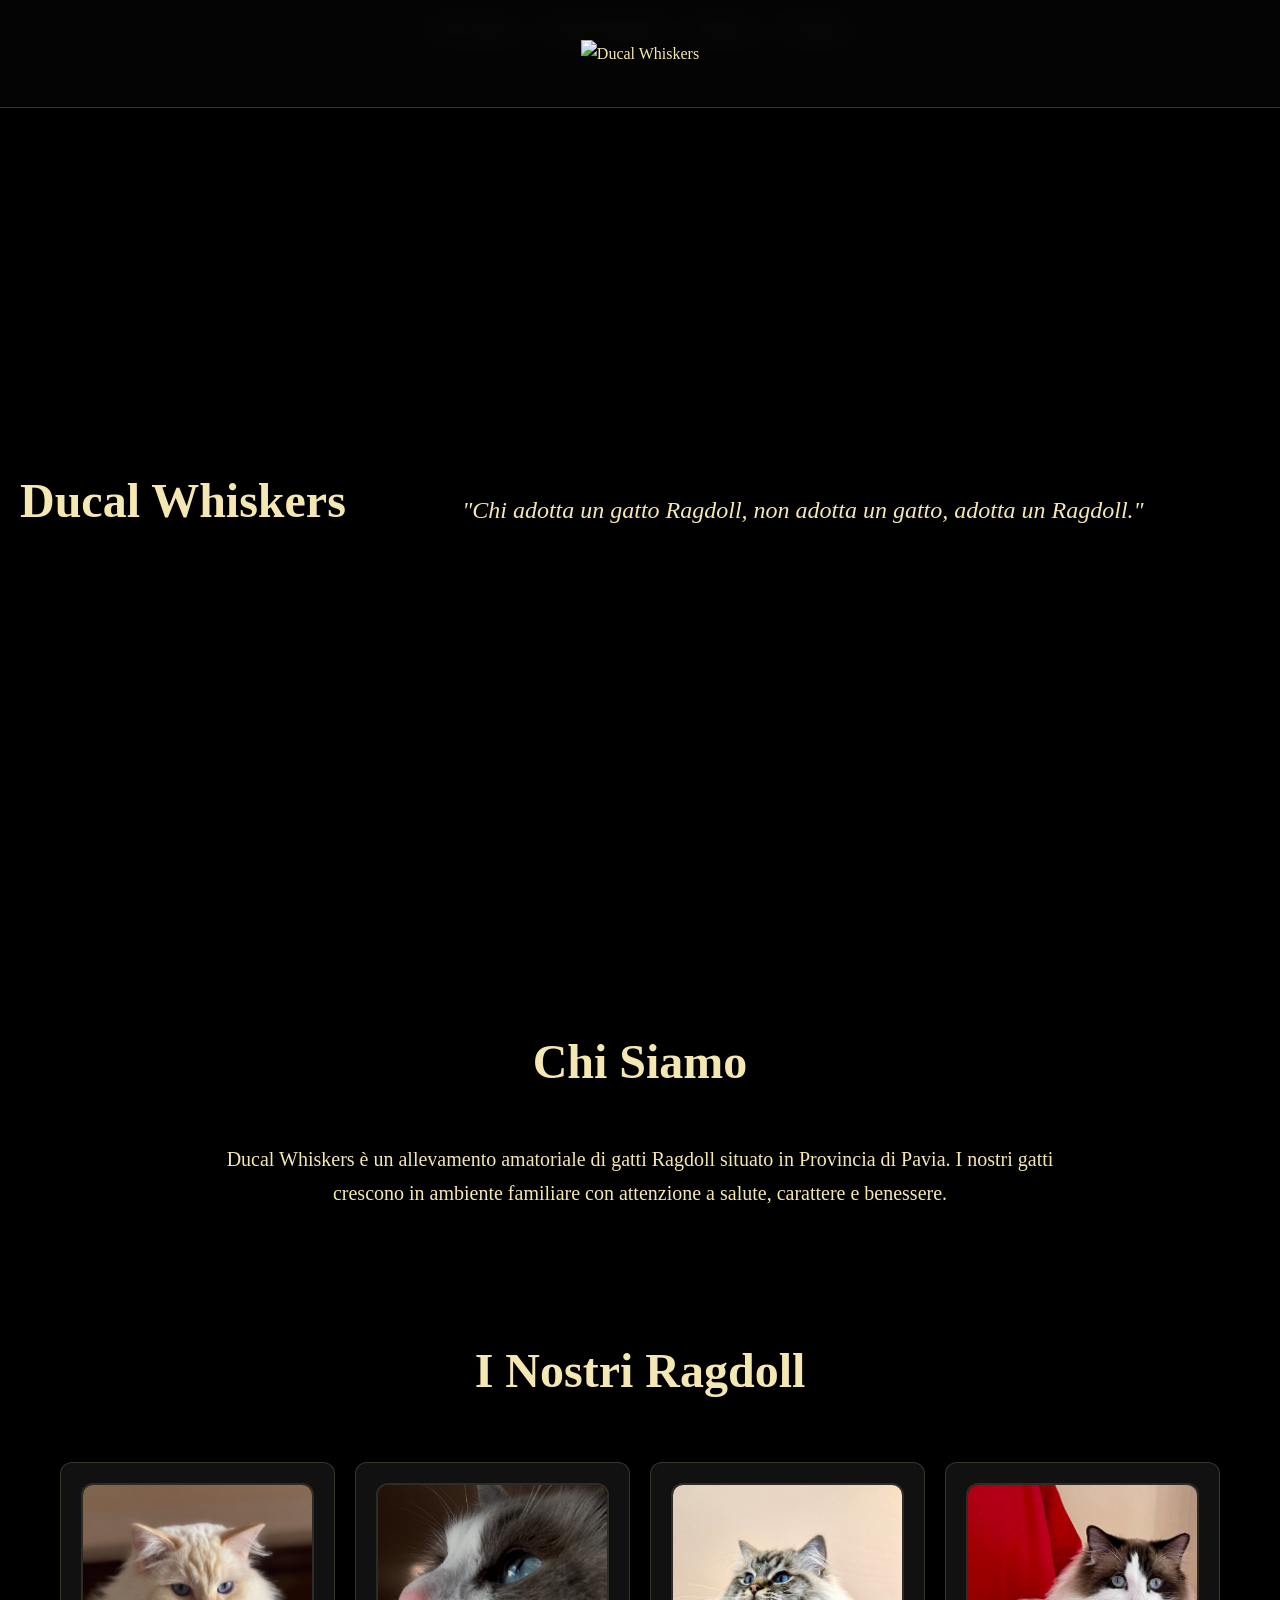
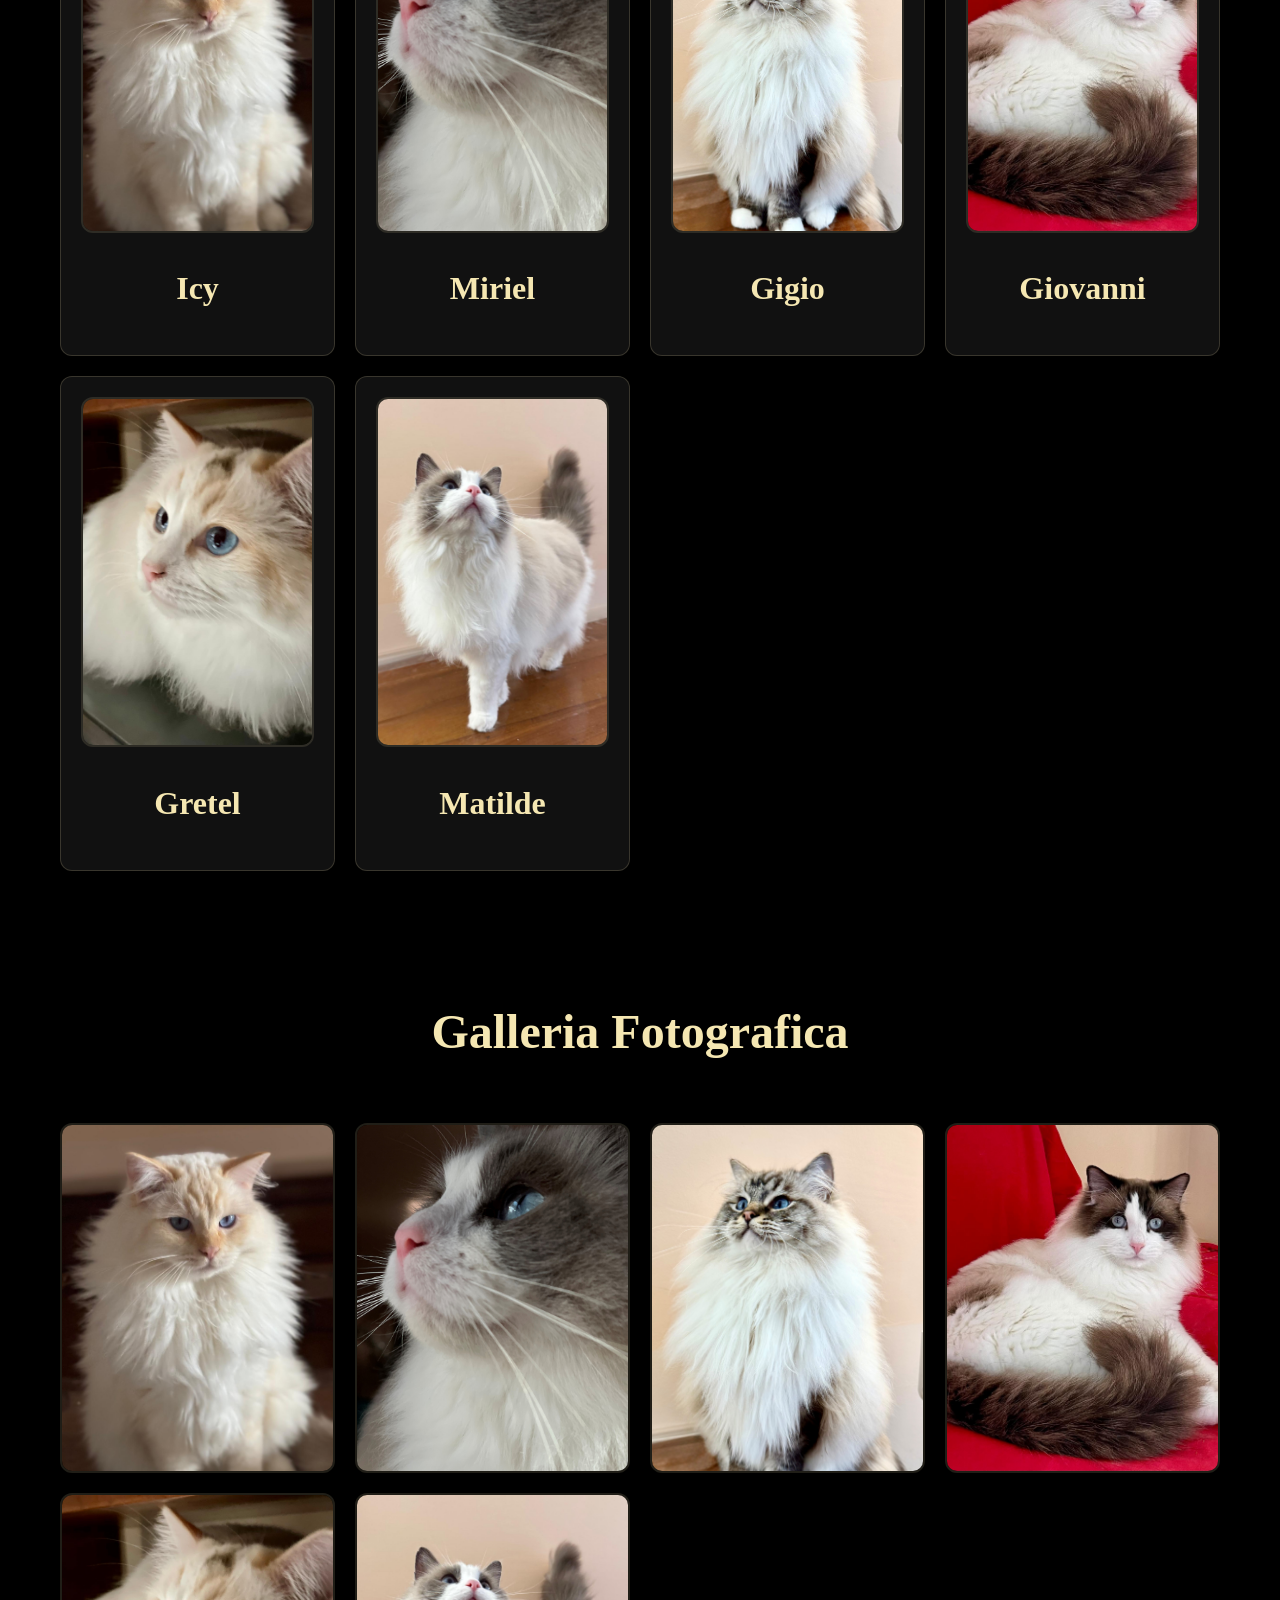
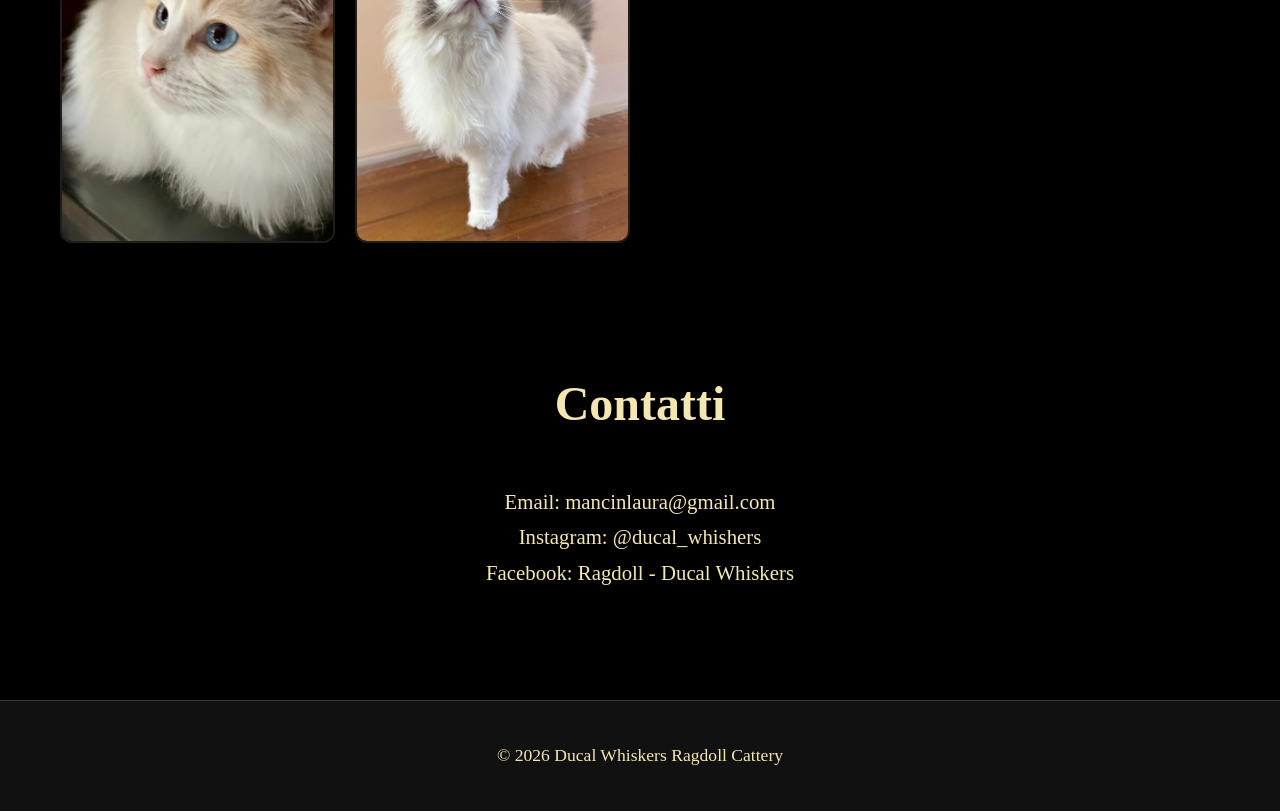
==== commit 6632c851: "Update index.html" ====
--- a/index.html
+++ b/index.html
@@ -1,2192 +1,221 @@
-<html xmlns:v="urn:schemas-microsoft-com:vml"
-xmlns:o="urn:schemas-microsoft-com:office:office"
-xmlns:w="urn:schemas-microsoft-com:office:word"
-xmlns:dt="uuid:C2F41010-65B3-11d1-A29F-00AA00C14882"
-xmlns:m="http://schemas.microsoft.com/office/2004/12/omml"
-xmlns="http://www.w3.org/TR/REC-html40">
-
+<!DOCTYPE html>
+<html lang="it">
 <head>
-<meta http-equiv=Content-Type content="text/html; charset=windows-1252">
-<meta name=ProgId content=Word.Document>
-<meta name=Generator content="Microsoft Word 15">
-<meta name=Originator content="Microsoft Word 15">
-<link rel=File-List href="index_file/filelist.xml">
-<!--[if gte mso 9]><xml>
- <o:DocumentProperties>
-  <o:Author>Mancin, Laura</o:Author>
-  <o:LastAuthor>Mancin, Laura</o:LastAuthor>
-  <o:Revision>2</o:Revision>
-  <o:TotalTime>2</o:TotalTime>
-  <o:Created>2026-06-07T09:59:00Z</o:Created>
-  <o:LastSaved>2026-06-07T09:59:00Z</o:LastSaved>
-  <o:Pages>1</o:Pages>
-  <o:Words>507</o:Words>
-  <o:Characters>2893</o:Characters>
-  <o:Lines>24</o:Lines>
-  <o:Paragraphs>6</o:Paragraphs>
-  <o:CharactersWithSpaces>3394</o:CharactersWithSpaces>
-  <o:Version>16.00</o:Version>
- </o:DocumentProperties>
- <o:CustomDocumentProperties>
-  <o:MSIP_Label_36791f77-3d39-4d72-9277-ac879ec799ed_Enabled dt:dt="string">true</o:MSIP_Label_36791f77-3d39-4d72-9277-ac879ec799ed_Enabled>
-  <o:MSIP_Label_36791f77-3d39-4d72-9277-ac879ec799ed_SetDate dt:dt="string">2026-06-07T09:58:09Z</o:MSIP_Label_36791f77-3d39-4d72-9277-ac879ec799ed_SetDate>
-  <o:MSIP_Label_36791f77-3d39-4d72-9277-ac879ec799ed_Method dt:dt="string">Standard</o:MSIP_Label_36791f77-3d39-4d72-9277-ac879ec799ed_Method>
-  <o:MSIP_Label_36791f77-3d39-4d72-9277-ac879ec799ed_Name dt:dt="string">restricted-default</o:MSIP_Label_36791f77-3d39-4d72-9277-ac879ec799ed_Name>
-  <o:MSIP_Label_36791f77-3d39-4d72-9277-ac879ec799ed_SiteId dt:dt="string">254ba93e-1f6f-48f3-90e6-e2766664b477</o:MSIP_Label_36791f77-3d39-4d72-9277-ac879ec799ed_SiteId>
-  <o:MSIP_Label_36791f77-3d39-4d72-9277-ac879ec799ed_ActionId dt:dt="string">72ebecee-42d0-402d-ad25-d25bc427c907</o:MSIP_Label_36791f77-3d39-4d72-9277-ac879ec799ed_ActionId>
-  <o:MSIP_Label_36791f77-3d39-4d72-9277-ac879ec799ed_ContentBits dt:dt="string">0</o:MSIP_Label_36791f77-3d39-4d72-9277-ac879ec799ed_ContentBits>
-  <o:MSIP_Label_36791f77-3d39-4d72-9277-ac879ec799ed_Tag dt:dt="string">10, 3, 0, 1</o:MSIP_Label_36791f77-3d39-4d72-9277-ac879ec799ed_Tag>
- </o:CustomDocumentProperties>
- <o:OfficeDocumentSettings>
-  <o:AllowPNG/>
- </o:OfficeDocumentSettings>
-</xml><![endif]-->
-<link rel=themeData href="index_file/themedata.thmx">
-<link rel=colorSchemeMapping href="index_file/colorschememapping.xml">
-<!--[if gte mso 9]><xml>
- <w:WordDocument>
-  <w:Zoom>140</w:Zoom>
-  <w:SpellingState>Clean</w:SpellingState>
-  <w:GrammarState>Clean</w:GrammarState>
-  <w:TrackMoves>false</w:TrackMoves>
-  <w:TrackFormatting/>
-  <w:HyphenationZone>14</w:HyphenationZone>
-  <w:PunctuationKerning/>
-  <w:ValidateAgainstSchemas/>
-  <w:SaveIfXMLInvalid>false</w:SaveIfXMLInvalid>
-  <w:IgnoreMixedContent>false</w:IgnoreMixedContent>
-  <w:AlwaysShowPlaceholderText>false</w:AlwaysShowPlaceholderText>
-  <w:DoNotPromoteQF/>
-  <w:LidThemeOther>IT</w:LidThemeOther>
-  <w:LidThemeAsian>X-NONE</w:LidThemeAsian>
-  <w:LidThemeComplexScript>X-NONE</w:LidThemeComplexScript>
-  <w:Compatibility>
-   <w:BreakWrappedTables/>
-   <w:SnapToGridInCell/>
-   <w:WrapTextWithPunct/>
-   <w:UseAsianBreakRules/>
-   <w:DontGrowAutofit/>
-   <w:SplitPgBreakAndParaMark/>
-   <w:EnableOpenTypeKerning/>
-   <w:DontFlipMirrorIndents/>
-   <w:OverrideTableStyleHps/>
-  </w:Compatibility>
-  <m:mathPr>
-   <m:mathFont m:val="Cambria Math"/>
-   <m:brkBin m:val="before"/>
-   <m:brkBinSub m:val="&#45;-"/>
-   <m:smallFrac m:val="off"/>
-   <m:dispDef/>
-   <m:lMargin m:val="0"/>
-   <m:rMargin m:val="0"/>
-   <m:defJc m:val="centerGroup"/>
-   <m:wrapIndent m:val="1440"/>
-   <m:intLim m:val="subSup"/>
-   <m:naryLim m:val="undOvr"/>
-  </m:mathPr></w:WordDocument>
-</xml><![endif]--><!--[if gte mso 9]><xml>
- <w:LatentStyles DefLockedState="false" DefUnhideWhenUsed="false"
-  DefSemiHidden="false" DefQFormat="false" DefPriority="99"
-  LatentStyleCount="376">
-  <w:LsdException Locked="false" Priority="0" QFormat="true" Name="Normal"/>
-  <w:LsdException Locked="false" Priority="9" QFormat="true" Name="heading 1"/>
-  <w:LsdException Locked="false" Priority="9" SemiHidden="true"
-   UnhideWhenUsed="true" QFormat="true" Name="heading 2"/>
-  <w:LsdException Locked="false" Priority="9" SemiHidden="true"
-   UnhideWhenUsed="true" QFormat="true" Name="heading 3"/>
-  <w:LsdException Locked="false" Priority="9" SemiHidden="true"
-   UnhideWhenUsed="true" QFormat="true" Name="heading 4"/>
-  <w:LsdException Locked="false" Priority="9" SemiHidden="true"
-   UnhideWhenUsed="true" QFormat="true" Name="heading 5"/>
-  <w:LsdException Locked="false" Priority="9" SemiHidden="true"
-   UnhideWhenUsed="true" QFormat="true" Name="heading 6"/>
-  <w:LsdException Locked="false" Priority="9" SemiHidden="true"
-   UnhideWhenUsed="true" QFormat="true" Name="heading 7"/>
-  <w:LsdException Locked="false" Priority="9" SemiHidden="true"
-   UnhideWhenUsed="true" QFormat="true" Name="heading 8"/>
-  <w:LsdException Locked="false" Priority="9" SemiHidden="true"
-   UnhideWhenUsed="true" QFormat="true" Name="heading 9"/>
-  <w:LsdException Locked="false" SemiHidden="true" UnhideWhenUsed="true"
-   Name="index 1"/>
-  <w:LsdException Locked="false" SemiHidden="true" UnhideWhenUsed="true"
-   Name="index 2"/>
-  <w:LsdException Locked="false" SemiHidden="true" UnhideWhenUsed="true"
-   Name="index 3"/>
-  <w:LsdException Locked="false" SemiHidden="true" UnhideWhenUsed="true"
-   Name="index 4"/>
-  <w:LsdException Locked="false" SemiHidden="true" UnhideWhenUsed="true"
-   Name="index 5"/>
-  <w:LsdException Locked="false" SemiHidden="true" UnhideWhenUsed="true"
-   Name="index 6"/>
-  <w:LsdException Locked="false" SemiHidden="true" UnhideWhenUsed="true"
-   Name="index 7"/>
-  <w:LsdException Locked="false" SemiHidden="true" UnhideWhenUsed="true"
-   Name="index 8"/>
-  <w:LsdException Locked="false" SemiHidden="true" UnhideWhenUsed="true"
-   Name="index 9"/>
-  <w:LsdException Locked="false" Priority="39" SemiHidden="true"
-   UnhideWhenUsed="true" Name="toc 1"/>
-  <w:LsdException Locked="false" Priority="39" SemiHidden="true"
-   UnhideWhenUsed="true" Name="toc 2"/>
-  <w:LsdException Locked="false" Priority="39" SemiHidden="true"
-   UnhideWhenUsed="true" Name="toc 3"/>
-  <w:LsdException Locked="false" Priority="39" SemiHidden="true"
-   UnhideWhenUsed="true" Name="toc 4"/>
-  <w:LsdException Locked="false" Priority="39" SemiHidden="true"
-   UnhideWhenUsed="true" Name="toc 5"/>
-  <w:LsdException Locked="false" Priority="39" SemiHidden="true"
-   UnhideWhenUsed="true" Name="toc 6"/>
-  <w:LsdException Locked="false" Priority="39" SemiHidden="true"
-   UnhideWhenUsed="true" Name="toc 7"/>
-  <w:LsdException Locked="false" Priority="39" SemiHidden="true"
-   UnhideWhenUsed="true" Name="toc 8"/>
-  <w:LsdException Locked="false" Priority="39" SemiHidden="true"
-   UnhideWhenUsed="true" Name="toc 9"/>
-  <w:LsdException Locked="false" SemiHidden="true" UnhideWhenUsed="true"
-   Name="Normal Indent"/>
-  <w:LsdException Locked="false" SemiHidden="true" UnhideWhenUsed="true"
-   Name="footnote text"/>
-  <w:LsdException Locked="false" SemiHidden="true" UnhideWhenUsed="true"
-   Name="annotation text"/>
-  <w:LsdException Locked="false" SemiHidden="true" UnhideWhenUsed="true"
-   Name="header"/>
-  <w:LsdException Locked="false" SemiHidden="true" UnhideWhenUsed="true"
-   Name="footer"/>
-  <w:LsdException Locked="false" SemiHidden="true" UnhideWhenUsed="true"
-   Name="index heading"/>
-  <w:LsdException Locked="false" Priority="35" SemiHidden="true"
-   UnhideWhenUsed="true" QFormat="true" Name="caption"/>
-  <w:LsdException Locked="false" SemiHidden="true" UnhideWhenUsed="true"
-   Name="table of figures"/>
-  <w:LsdException Locked="false" SemiHidden="true" UnhideWhenUsed="true"
-   Name="envelope address"/>
-  <w:LsdException Locked="false" SemiHidden="true" UnhideWhenUsed="true"
-   Name="envelope return"/>
-  <w:LsdException Locked="false" SemiHidden="true" UnhideWhenUsed="true"
-   Name="footnote reference"/>
-  <w:LsdException Locked="false" SemiHidden="true" UnhideWhenUsed="true"
-   Name="annotation reference"/>
-  <w:LsdException Locked="false" SemiHidden="true" UnhideWhenUsed="true"
-   Name="line number"/>
-  <w:LsdException Locked="false" SemiHidden="true" UnhideWhenUsed="true"
-   Name="page number"/>
-  <w:LsdException Locked="false" SemiHidden="true" UnhideWhenUsed="true"
-   Name="endnote reference"/>
-  <w:LsdException Locked="false" SemiHidden="true" UnhideWhenUsed="true"
-   Name="endnote text"/>
-  <w:LsdException Locked="false" SemiHidden="true" UnhideWhenUsed="true"
-   Name="table of authorities"/>
-  <w:LsdException Locked="false" SemiHidden="true" UnhideWhenUsed="true"
-   Name="macro"/>
-  <w:LsdException Locked="false" SemiHidden="true" UnhideWhenUsed="true"
-   Name="toa heading"/>
-  <w:LsdException Locked="false" SemiHidden="true" UnhideWhenUsed="true"
-   Name="List"/>
-  <w:LsdException Locked="false" SemiHidden="true" UnhideWhenUsed="true"
-   Name="List Bullet"/>
-  <w:LsdException Locked="false" SemiHidden="true" UnhideWhenUsed="true"
-   Name="List Number"/>
-  <w:LsdException Locked="false" SemiHidden="true" UnhideWhenUsed="true"
-   Name="List 2"/>
-  <w:LsdException Locked="false" SemiHidden="true" UnhideWhenUsed="true"
-   Name="List 3"/>
-  <w:LsdException Locked="false" SemiHidden="true" UnhideWhenUsed="true"
-   Name="List 4"/>
-  <w:LsdException Locked="false" SemiHidden="true" UnhideWhenUsed="true"
-   Name="List 5"/>
-  <w:LsdException Locked="false" SemiHidden="true" UnhideWhenUsed="true"
-   Name="List Bullet 2"/>
-  <w:LsdException Locked="false" SemiHidden="true" UnhideWhenUsed="true"
-   Name="List Bullet 3"/>
-  <w:LsdException Locked="false" SemiHidden="true" UnhideWhenUsed="true"
-   Name="List Bullet 4"/>
-  <w:LsdException Locked="false" SemiHidden="true" UnhideWhenUsed="true"
-   Name="List Bullet 5"/>
-  <w:LsdException Locked="false" SemiHidden="true" UnhideWhenUsed="true"
-   Name="List Number 2"/>
-  <w:LsdException Locked="false" SemiHidden="true" UnhideWhenUsed="true"
-   Name="List Number 3"/>
-  <w:LsdException Locked="false" SemiHidden="true" UnhideWhenUsed="true"
-   Name="List Number 4"/>
-  <w:LsdException Locked="false" SemiHidden="true" UnhideWhenUsed="true"
-   Name="List Number 5"/>
-  <w:LsdException Locked="false" Priority="10" QFormat="true" Name="Title"/>
-  <w:LsdException Locked="false" SemiHidden="true" UnhideWhenUsed="true"
-   Name="Closing"/>
-  <w:LsdException Locked="false" SemiHidden="true" UnhideWhenUsed="true"
-   Name="Signature"/>
-  <w:LsdException Locked="false" Priority="1" SemiHidden="true"
-   UnhideWhenUsed="true" Name="Default Paragraph Font"/>
-  <w:LsdException Locked="false" SemiHidden="true" UnhideWhenUsed="true"
-   Name="Body Text"/>
-  <w:LsdException Locked="false" SemiHidden="true" UnhideWhenUsed="true"
-   Name="Body Text Indent"/>
-  <w:LsdException Locked="false" SemiHidden="true" UnhideWhenUsed="true"
-   Name="List Continue"/>
-  <w:LsdException Locked="false" SemiHidden="true" UnhideWhenUsed="true"
-   Name="List Continue 2"/>
-  <w:LsdException Locked="false" SemiHidden="true" UnhideWhenUsed="true"
-   Name="List Continue 3"/>
-  <w:LsdException Locked="false" SemiHidden="true" UnhideWhenUsed="true"
-   Name="List Continue 4"/>
-  <w:LsdException Locked="false" SemiHidden="true" UnhideWhenUsed="true"
-   Name="List Continue 5"/>
-  <w:LsdException Locked="false" SemiHidden="true" UnhideWhenUsed="true"
-   Name="Message Header"/>
-  <w:LsdException Locked="false" Priority="11" QFormat="true" Name="Subtitle"/>
-  <w:LsdException Locked="false" SemiHidden="true" UnhideWhenUsed="true"
-   Name="Salutation"/>
-  <w:LsdException Locked="false" SemiHidden="true" UnhideWhenUsed="true"
-   Name="Date"/>
-  <w:LsdException Locked="false" SemiHidden="true" UnhideWhenUsed="true"
-   Name="Body Text First Indent"/>
-  <w:LsdException Locked="false" SemiHidden="true" UnhideWhenUsed="true"
-   Name="Body Text First Indent 2"/>
-  <w:LsdException Locked="false" SemiHidden="true" UnhideWhenUsed="true"
-   Name="Note Heading"/>
-  <w:LsdException Locked="false" SemiHidden="true" UnhideWhenUsed="true"
-   Name="Body Text 2"/>
-  <w:LsdException Locked="false" SemiHidden="true" UnhideWhenUsed="true"
-   Name="Body Text 3"/>
-  <w:LsdException Locked="false" SemiHidden="true" UnhideWhenUsed="true"
-   Name="Body Text Indent 2"/>
-  <w:LsdException Locked="false" SemiHidden="true" UnhideWhenUsed="true"
-   Name="Body Text Indent 3"/>
-  <w:LsdException Locked="false" SemiHidden="true" UnhideWhenUsed="true"
-   Name="Block Text"/>
-  <w:LsdException Locked="false" SemiHidden="true" UnhideWhenUsed="true"
-   Name="Hyperlink"/>
-  <w:LsdException Locked="false" SemiHidden="true" UnhideWhenUsed="true"
-   Name="FollowedHyperlink"/>
-  <w:LsdException Locked="false" Priority="22" QFormat="true" Name="Strong"/>
-  <w:LsdException Locked="false" Priority="20" QFormat="true" Name="Emphasis"/>
-  <w:LsdException Locked="false" SemiHidden="true" UnhideWhenUsed="true"
-   Name="Document Map"/>
-  <w:LsdException Locked="false" SemiHidden="true" UnhideWhenUsed="true"
-   Name="Plain Text"/>
-  <w:LsdException Locked="false" SemiHidden="true" UnhideWhenUsed="true"
-   Name="E-mail Signature"/>
-  <w:LsdException Locked="false" SemiHidden="true" UnhideWhenUsed="true"
-   Name="HTML Top of Form"/>
-  <w:LsdException Locked="false" SemiHidden="true" UnhideWhenUsed="true"
-   Name="HTML Bottom of Form"/>
-  <w:LsdException Locked="false" SemiHidden="true" UnhideWhenUsed="true"
-   Name="Normal (Web)"/>
-  <w:LsdException Locked="false" SemiHidden="true" UnhideWhenUsed="true"
-   Name="HTML Acronym"/>
-  <w:LsdException Locked="false" SemiHidden="true" UnhideWhenUsed="true"
-   Name="HTML Address"/>
-  <w:LsdException Locked="false" SemiHidden="true" UnhideWhenUsed="true"
-   Name="HTML Cite"/>
-  <w:LsdException Locked="false" SemiHidden="true" UnhideWhenUsed="true"
-   Name="HTML Code"/>
-  <w:LsdException Locked="false" SemiHidden="true" UnhideWhenUsed="true"
-   Name="HTML Definition"/>
-  <w:LsdException Locked="false" SemiHidden="true" UnhideWhenUsed="true"
-   Name="HTML Keyboard"/>
-  <w:LsdException Locked="false" SemiHidden="true" UnhideWhenUsed="true"
-   Name="HTML Preformatted"/>
-  <w:LsdException Locked="false" SemiHidden="true" UnhideWhenUsed="true"
-   Name="HTML Sample"/>
-  <w:LsdException Locked="false" SemiHidden="true" UnhideWhenUsed="true"
-   Name="HTML Typewriter"/>
-  <w:LsdException Locked="false" SemiHidden="true" UnhideWhenUsed="true"
-   Name="HTML Variable"/>
-  <w:LsdException Locked="false" SemiHidden="true" UnhideWhenUsed="true"
-   Name="Normal Table"/>
-  <w:LsdException Locked="false" SemiHidden="true" UnhideWhenUsed="true"
-   Name="annotation subject"/>
-  <w:LsdException Locked="false" SemiHidden="true" UnhideWhenUsed="true"
-   Name="No List"/>
-  <w:LsdException Locked="false" SemiHidden="true" UnhideWhenUsed="true"
-   Name="Outline List 1"/>
-  <w:LsdException Locked="false" SemiHidden="true" UnhideWhenUsed="true"
-   Name="Outline List 2"/>
-  <w:LsdException Locked="false" SemiHidden="true" UnhideWhenUsed="true"
-   Name="Outline List 3"/>
-  <w:LsdException Locked="false" SemiHidden="true" UnhideWhenUsed="true"
-   Name="Table Simple 1"/>
-  <w:LsdException Locked="false" SemiHidden="true" UnhideWhenUsed="true"
-   Name="Table Simple 2"/>
-  <w:LsdException Locked="false" SemiHidden="true" UnhideWhenUsed="true"
-   Name="Table Simple 3"/>
-  <w:LsdException Locked="false" SemiHidden="true" UnhideWhenUsed="true"
-   Name="Table Classic 1"/>
-  <w:LsdException Locked="false" SemiHidden="true" UnhideWhenUsed="true"
-   Name="Table Classic 2"/>
-  <w:LsdException Locked="false" SemiHidden="true" UnhideWhenUsed="true"
-   Name="Table Classic 3"/>
-  <w:LsdException Locked="false" SemiHidden="true" UnhideWhenUsed="true"
-   Name="Table Classic 4"/>
-  <w:LsdException Locked="false" SemiHidden="true" UnhideWhenUsed="true"
-   Name="Table Colorful 1"/>
-  <w:LsdException Locked="false" SemiHidden="true" UnhideWhenUsed="true"
-   Name="Table Colorful 2"/>
-  <w:LsdException Locked="false" SemiHidden="true" UnhideWhenUsed="true"
-   Name="Table Colorful 3"/>
-  <w:LsdException Locked="false" SemiHidden="true" UnhideWhenUsed="true"
-   Name="Table Columns 1"/>
-  <w:LsdException Locked="false" SemiHidden="true" UnhideWhenUsed="true"
-   Name="Table Columns 2"/>
-  <w:LsdException Locked="false" SemiHidden="true" UnhideWhenUsed="true"
-   Name="Table Columns 3"/>
-  <w:LsdException Locked="false" SemiHidden="true" UnhideWhenUsed="true"
-   Name="Table Columns 4"/>
-  <w:LsdException Locked="false" SemiHidden="true" UnhideWhenUsed="true"
-   Name="Table Columns 5"/>
-  <w:LsdException Locked="false" SemiHidden="true" UnhideWhenUsed="true"
-   Name="Table Grid 1"/>
-  <w:LsdException Locked="false" SemiHidden="true" UnhideWhenUsed="true"
-   Name="Table Grid 2"/>
-  <w:LsdException Locked="false" SemiHidden="true" UnhideWhenUsed="true"
-   Name="Table Grid 3"/>
-  <w:LsdException Locked="false" SemiHidden="true" UnhideWhenUsed="true"
-   Name="Table Grid 4"/>
-  <w:LsdException Locked="false" SemiHidden="true" UnhideWhenUsed="true"
-   Name="Table Grid 5"/>
-  <w:LsdException Locked="false" SemiHidden="true" UnhideWhenUsed="true"
-   Name="Table Grid 6"/>
-  <w:LsdException Locked="false" SemiHidden="true" UnhideWhenUsed="true"
-   Name="Table Grid 7"/>
-  <w:LsdException Locked="false" SemiHidden="true" UnhideWhenUsed="true"
-   Name="Table Grid 8"/>
-  <w:LsdException Locked="false" SemiHidden="true" UnhideWhenUsed="true"
-   Name="Table List 1"/>
-  <w:LsdException Locked="false" SemiHidden="true" UnhideWhenUsed="true"
-   Name="Table List 2"/>
-  <w:LsdException Locked="false" SemiHidden="true" UnhideWhenUsed="true"
-   Name="Table List 3"/>
-  <w:LsdException Locked="false" SemiHidden="true" UnhideWhenUsed="true"
-   Name="Table List 4"/>
-  <w:LsdException Locked="false" SemiHidden="true" UnhideWhenUsed="true"
-   Name="Table List 5"/>
-  <w:LsdException Locked="false" SemiHidden="true" UnhideWhenUsed="true"
-   Name="Table List 6"/>
-  <w:LsdException Locked="false" SemiHidden="true" UnhideWhenUsed="true"
-   Name="Table List 7"/>
-  <w:LsdException Locked="false" SemiHidden="true" UnhideWhenUsed="true"
-   Name="Table List 8"/>
-  <w:LsdException Locked="false" SemiHidden="true" UnhideWhenUsed="true"
-   Name="Table 3D effects 1"/>
-  <w:LsdException Locked="false" SemiHidden="true" UnhideWhenUsed="true"
-   Name="Table 3D effects 2"/>
-  <w:LsdException Locked="false" SemiHidden="true" UnhideWhenUsed="true"
-   Name="Table 3D effects 3"/>
-  <w:LsdException Locked="false" SemiHidden="true" UnhideWhenUsed="true"
-   Name="Table Contemporary"/>
-  <w:LsdException Locked="false" SemiHidden="true" UnhideWhenUsed="true"
-   Name="Table Elegant"/>
-  <w:LsdException Locked="false" SemiHidden="true" UnhideWhenUsed="true"
-   Name="Table Professional"/>
-  <w:LsdException Locked="false" SemiHidden="true" UnhideWhenUsed="true"
-   Name="Table Subtle 1"/>
-  <w:LsdException Locked="false" SemiHidden="true" UnhideWhenUsed="true"
-   Name="Table Subtle 2"/>
-  <w:LsdException Locked="false" SemiHidden="true" UnhideWhenUsed="true"
-   Name="Table Web 1"/>
-  <w:LsdException Locked="false" SemiHidden="true" UnhideWhenUsed="true"
-   Name="Table Web 2"/>
-  <w:LsdException Locked="false" SemiHidden="true" UnhideWhenUsed="true"
-   Name="Table Web 3"/>
-  <w:LsdException Locked="false" SemiHidden="true" UnhideWhenUsed="true"
-   Name="Balloon Text"/>
-  <w:LsdException Locked="false" Priority="39" Name="Table Grid"/>
-  <w:LsdException Locked="false" SemiHidden="true" UnhideWhenUsed="true"
-   Name="Table Theme"/>
-  <w:LsdException Locked="false" SemiHidden="true" Name="Placeholder Text"/>
-  <w:LsdException Locked="false" Priority="1" QFormat="true" Name="No Spacing"/>
-  <w:LsdException Locked="false" Priority="60" Name="Light Shading"/>
-  <w:LsdException Locked="false" Priority="61" Name="Light List"/>
-  <w:LsdException Locked="false" Priority="62" Name="Light Grid"/>
-  <w:LsdException Locked="false" Priority="63" Name="Medium Shading 1"/>
-  <w:LsdException Locked="false" Priority="64" Name="Medium Shading 2"/>
-  <w:LsdException Locked="false" Priority="65" Name="Medium List 1"/>
-  <w:LsdException Locked="false" Priority="66" Name="Medium List 2"/>
-  <w:LsdException Locked="false" Priority="67" Name="Medium Grid 1"/>
-  <w:LsdException Locked="false" Priority="68" Name="Medium Grid 2"/>
-  <w:LsdException Locked="false" Priority="69" Name="Medium Grid 3"/>
-  <w:LsdException Locked="false" Priority="70" Name="Dark List"/>
-  <w:LsdException Locked="false" Priority="71" Name="Colorful Shading"/>
-  <w:LsdException Locked="false" Priority="72" Name="Colorful List"/>
-  <w:LsdException Locked="false" Priority="73" Name="Colorful Grid"/>
-  <w:LsdException Locked="false" Priority="60" Name="Light Shading Accent 1"/>
-  <w:LsdException Locked="false" Priority="61" Name="Light List Accent 1"/>
-  <w:LsdException Locked="false" Priority="62" Name="Light Grid Accent 1"/>
-  <w:LsdException Locked="false" Priority="63" Name="Medium Shading 1 Accent 1"/>
-  <w:LsdException Locked="false" Priority="64" Name="Medium Shading 2 Accent 1"/>
-  <w:LsdException Locked="false" Priority="65" Name="Medium List 1 Accent 1"/>
-  <w:LsdException Locked="false" SemiHidden="true" Name="Revision"/>
-  <w:LsdException Locked="false" Priority="34" QFormat="true"
-   Name="List Paragraph"/>
-  <w:LsdException Locked="false" Priority="29" QFormat="true" Name="Quote"/>
-  <w:LsdException Locked="false" Priority="30" QFormat="true"
-   Name="Intense Quote"/>
-  <w:LsdException Locked="false" Priority="66" Name="Medium List 2 Accent 1"/>
-  <w:LsdException Locked="false" Priority="67" Name="Medium Grid 1 Accent 1"/>
-  <w:LsdException Locked="false" Priority="68" Name="Medium Grid 2 Accent 1"/>
-  <w:LsdException Locked="false" Priority="69" Name="Medium Grid 3 Accent 1"/>
-  <w:LsdException Locked="false" Priority="70" Name="Dark List Accent 1"/>
-  <w:LsdException Locked="false" Priority="71" Name="Colorful Shading Accent 1"/>
-  <w:LsdException Locked="false" Priority="72" Name="Colorful List Accent 1"/>
-  <w:LsdException Locked="false" Priority="73" Name="Colorful Grid Accent 1"/>
-  <w:LsdException Locked="false" Priority="60" Name="Light Shading Accent 2"/>
-  <w:LsdException Locked="false" Priority="61" Name="Light List Accent 2"/>
-  <w:LsdException Locked="false" Priority="62" Name="Light Grid Accent 2"/>
-  <w:LsdException Locked="false" Priority="63" Name="Medium Shading 1 Accent 2"/>
-  <w:LsdException Locked="false" Priority="64" Name="Medium Shading 2 Accent 2"/>
-  <w:LsdException Locked="false" Priority="65" Name="Medium List 1 Accent 2"/>
-  <w:LsdException Locked="false" Priority="66" Name="Medium List 2 Accent 2"/>
-  <w:LsdException Locked="false" Priority="67" Name="Medium Grid 1 Accent 2"/>
-  <w:LsdException Locked="false" Priority="68" Name="Medium Grid 2 Accent 2"/>
-  <w:LsdException Locked="false" Priority="69" Name="Medium Grid 3 Accent 2"/>
-  <w:LsdException Locked="false" Priority="70" Name="Dark List Accent 2"/>
-  <w:LsdException Locked="false" Priority="71" Name="Colorful Shading Accent 2"/>
-  <w:LsdException Locked="false" Priority="72" Name="Colorful List Accent 2"/>
-  <w:LsdException Locked="false" Priority="73" Name="Colorful Grid Accent 2"/>
-  <w:LsdException Locked="false" Priority="60" Name="Light Shading Accent 3"/>
-  <w:LsdException Locked="false" Priority="61" Name="Light List Accent 3"/>
-  <w:LsdException Locked="false" Priority="62" Name="Light Grid Accent 3"/>
-  <w:LsdException Locked="false" Priority="63" Name="Medium Shading 1 Accent 3"/>
-  <w:LsdException Locked="false" Priority="64" Name="Medium Shading 2 Accent 3"/>
-  <w:LsdException Locked="false" Priority="65" Name="Medium List 1 Accent 3"/>
-  <w:LsdException Locked="false" Priority="66" Name="Medium List 2 Accent 3"/>
-  <w:LsdException Locked="false" Priority="67" Name="Medium Grid 1 Accent 3"/>
-  <w:LsdException Locked="false" Priority="68" Name="Medium Grid 2 Accent 3"/>
-  <w:LsdException Locked="false" Priority="69" Name="Medium Grid 3 Accent 3"/>
-  <w:LsdException Locked="false" Priority="70" Name="Dark List Accent 3"/>
-  <w:LsdException Locked="false" Priority="71" Name="Colorful Shading Accent 3"/>
-  <w:LsdException Locked="false" Priority="72" Name="Colorful List Accent 3"/>
-  <w:LsdException Locked="false" Priority="73" Name="Colorful Grid Accent 3"/>
-  <w:LsdException Locked="false" Priority="60" Name="Light Shading Accent 4"/>
-  <w:LsdException Locked="false" Priority="61" Name="Light List Accent 4"/>
-  <w:LsdException Locked="false" Priority="62" Name="Light Grid Accent 4"/>
-  <w:LsdException Locked="false" Priority="63" Name="Medium Shading 1 Accent 4"/>
-  <w:LsdException Locked="false" Priority="64" Name="Medium Shading 2 Accent 4"/>
-  <w:LsdException Locked="false" Priority="65" Name="Medium List 1 Accent 4"/>
-  <w:LsdException Locked="false" Priority="66" Name="Medium List 2 Accent 4"/>
-  <w:LsdException Locked="false" Priority="67" Name="Medium Grid 1 Accent 4"/>
-  <w:LsdException Locked="false" Priority="68" Name="Medium Grid 2 Accent 4"/>
-  <w:LsdException Locked="false" Priority="69" Name="Medium Grid 3 Accent 4"/>
-  <w:LsdException Locked="false" Priority="70" Name="Dark List Accent 4"/>
-  <w:LsdException Locked="false" Priority="71" Name="Colorful Shading Accent 4"/>
-  <w:LsdException Locked="false" Priority="72" Name="Colorful List Accent 4"/>
-  <w:LsdException Locked="false" Priority="73" Name="Colorful Grid Accent 4"/>
-  <w:LsdException Locked="false" Priority="60" Name="Light Shading Accent 5"/>
-  <w:LsdException Locked="false" Priority="61" Name="Light List Accent 5"/>
-  <w:LsdException Locked="false" Priority="62" Name="Light Grid Accent 5"/>
-  <w:LsdException Locked="false" Priority="63" Name="Medium Shading 1 Accent 5"/>
-  <w:LsdException Locked="false" Priority="64" Name="Medium Shading 2 Accent 5"/>
-  <w:LsdException Locked="false" Priority="65" Name="Medium List 1 Accent 5"/>
-  <w:LsdException Locked="false" Priority="66" Name="Medium List 2 Accent 5"/>
-  <w:LsdException Locked="false" Priority="67" Name="Medium Grid 1 Accent 5"/>
-  <w:LsdException Locked="false" Priority="68" Name="Medium Grid 2 Accent 5"/>
-  <w:LsdException Locked="false" Priority="69" Name="Medium Grid 3 Accent 5"/>
-  <w:LsdException Locked="false" Priority="70" Name="Dark List Accent 5"/>
-  <w:LsdException Locked="false" Priority="71" Name="Colorful Shading Accent 5"/>
-  <w:LsdException Locked="false" Priority="72" Name="Colorful List Accent 5"/>
-  <w:LsdException Locked="false" Priority="73" Name="Colorful Grid Accent 5"/>
-  <w:LsdException Locked="false" Priority="60" Name="Light Shading Accent 6"/>
-  <w:LsdException Locked="false" Priority="61" Name="Light List Accent 6"/>
-  <w:LsdException Locked="false" Priority="62" Name="Light Grid Accent 6"/>
-  <w:LsdException Locked="false" Priority="63" Name="Medium Shading 1 Accent 6"/>
-  <w:LsdException Locked="false" Priority="64" Name="Medium Shading 2 Accent 6"/>
-  <w:LsdException Locked="false" Priority="65" Name="Medium List 1 Accent 6"/>
-  <w:LsdException Locked="false" Priority="66" Name="Medium List 2 Accent 6"/>
-  <w:LsdException Locked="false" Priority="67" Name="Medium Grid 1 Accent 6"/>
-  <w:LsdException Locked="false" Priority="68" Name="Medium Grid 2 Accent 6"/>
-  <w:LsdException Locked="false" Priority="69" Name="Medium Grid 3 Accent 6"/>
-  <w:LsdException Locked="false" Priority="70" Name="Dark List Accent 6"/>
-  <w:LsdException Locked="false" Priority="71" Name="Colorful Shading Accent 6"/>
-  <w:LsdException Locked="false" Priority="72" Name="Colorful List Accent 6"/>
-  <w:LsdException Locked="false" Priority="73" Name="Colorful Grid Accent 6"/>
-  <w:LsdException Locked="false" Priority="19" QFormat="true"
-   Name="Subtle Emphasis"/>
-  <w:LsdException Locked="false" Priority="21" QFormat="true"
-   Name="Intense Emphasis"/>
-  <w:LsdException Locked="false" Priority="31" QFormat="true"
-   Name="Subtle Reference"/>
-  <w:LsdException Locked="false" Priority="32" QFormat="true"
-   Name="Intense Reference"/>
-  <w:LsdException Locked="false" Priority="33" QFormat="true" Name="Book Title"/>
-  <w:LsdException Locked="false" Priority="37" SemiHidden="true"
-   UnhideWhenUsed="true" Name="Bibliography"/>
-  <w:LsdException Locked="false" Priority="39" SemiHidden="true"
-   UnhideWhenUsed="true" QFormat="true" Name="TOC Heading"/>
-  <w:LsdException Locked="false" Priority="41" Name="Plain Table 1"/>
-  <w:LsdException Locked="false" Priority="42" Name="Plain Table 2"/>
-  <w:LsdException Locked="false" Priority="43" Name="Plain Table 3"/>
-  <w:LsdException Locked="false" Priority="44" Name="Plain Table 4"/>
-  <w:LsdException Locked="false" Priority="45" Name="Plain Table 5"/>
-  <w:LsdException Locked="false" Priority="40" Name="Grid Table Light"/>
-  <w:LsdException Locked="false" Priority="46" Name="Grid Table 1 Light"/>
-  <w:LsdException Locked="false" Priority="47" Name="Grid Table 2"/>
-  <w:LsdException Locked="false" Priority="48" Name="Grid Table 3"/>
-  <w:LsdException Locked="false" Priority="49" Name="Grid Table 4"/>
-  <w:LsdException Locked="false" Priority="50" Name="Grid Table 5 Dark"/>
-  <w:LsdException Locked="false" Priority="51" Name="Grid Table 6 Colorful"/>
-  <w:LsdException Locked="false" Priority="52" Name="Grid Table 7 Colorful"/>
-  <w:LsdException Locked="false" Priority="46"
-   Name="Grid Table 1 Light Accent 1"/>
-  <w:LsdException Locked="false" Priority="47" Name="Grid Table 2 Accent 1"/>
-  <w:LsdException Locked="false" Priority="48" Name="Grid Table 3 Accent 1"/>
-  <w:LsdException Locked="false" Priority="49" Name="Grid Table 4 Accent 1"/>
-  <w:LsdException Locked="false" Priority="50" Name="Grid Table 5 Dark Accent 1"/>
-  <w:LsdException Locked="false" Priority="51"
-   Name="Grid Table 6 Colorful Accent 1"/>
-  <w:LsdException Locked="false" Priority="52"
-   Name="Grid Table 7 Colorful Accent 1"/>
-  <w:LsdException Locked="false" Priority="46"
-   Name="Grid Table 1 Light Accent 2"/>
-  <w:LsdException Locked="false" Priority="47" Name="Grid Table 2 Accent 2"/>
-  <w:LsdException Locked="false" Priority="48" Name="Grid Table 3 Accent 2"/>
-  <w:LsdException Locked="false" Priority="49" Name="Grid Table 4 Accent 2"/>
-  <w:LsdException Locked="false" Priority="50" Name="Grid Table 5 Dark Accent 2"/>
-  <w:LsdException Locked="false" Priority="51"
-   Name="Grid Table 6 Colorful Accent 2"/>
-  <w:LsdException Locked="false" Priority="52"
-   Name="Grid Table 7 Colorful Accent 2"/>
-  <w:LsdException Locked="false" Priority="46"
-   Name="Grid Table 1 Light Accent 3"/>
-  <w:LsdException Locked="false" Priority="47" Name="Grid Table 2 Accent 3"/>
-  <w:LsdException Locked="false" Priority="48" Name="Grid Table 3 Accent 3"/>
-  <w:LsdException Locked="false" Priority="49" Name="Grid Table 4 Accent 3"/>
-  <w:LsdException Locked="false" Priority="50" Name="Grid Table 5 Dark Accent 3"/>
-  <w:LsdException Locked="false" Priority="51"
-   Name="Grid Table 6 Colorful Accent 3"/>
-  <w:LsdException Locked="false" Priority="52"
-   Name="Grid Table 7 Colorful Accent 3"/>
-  <w:LsdException Locked="false" Priority="46"
-   Name="Grid Table 1 Light Accent 4"/>
-  <w:LsdException Locked="false" Priority="47" Name="Grid Table 2 Accent 4"/>
-  <w:LsdException Locked="false" Priority="48" Name="Grid Table 3 Accent 4"/>
-  <w:LsdException Locked="false" Priority="49" Name="Grid Table 4 Accent 4"/>
-  <w:LsdException Locked="false" Priority="50" Name="Grid Table 5 Dark Accent 4"/>
-  <w:LsdException Locked="false" Priority="51"
-   Name="Grid Table 6 Colorful Accent 4"/>
-  <w:LsdException Locked="false" Priority="52"
-   Name="Grid Table 7 Colorful Accent 4"/>
-  <w:LsdException Locked="false" Priority="46"
-   Name="Grid Table 1 Light Accent 5"/>
-  <w:LsdException Locked="false" Priority="47" Name="Grid Table 2 Accent 5"/>
-  <w:LsdException Locked="false" Priority="48" Name="Grid Table 3 Accent 5"/>
-  <w:LsdException Locked="false" Priority="49" Name="Grid Table 4 Accent 5"/>
-  <w:LsdException Locked="false" Priority="50" Name="Grid Table 5 Dark Accent 5"/>
-  <w:LsdException Locked="false" Priority="51"
-   Name="Grid Table 6 Colorful Accent 5"/>
-  <w:LsdException Locked="false" Priority="52"
-   Name="Grid Table 7 Colorful Accent 5"/>
-  <w:LsdException Locked="false" Priority="46"
-   Name="Grid Table 1 Light Accent 6"/>
-  <w:LsdException Locked="false" Priority="47" Name="Grid Table 2 Accent 6"/>
-  <w:LsdException Locked="false" Priority="48" Name="Grid Table 3 Accent 6"/>
-  <w:LsdException Locked="false" Priority="49" Name="Grid Table 4 Accent 6"/>
-  <w:LsdException Locked="false" Priority="50" Name="Grid Table 5 Dark Accent 6"/>
-  <w:LsdException Locked="false" Priority="51"
-   Name="Grid Table 6 Colorful Accent 6"/>
-  <w:LsdException Locked="false" Priority="52"
-   Name="Grid Table 7 Colorful Accent 6"/>
-  <w:LsdException Locked="false" Priority="46" Name="List Table 1 Light"/>
-  <w:LsdException Locked="false" Priority="47" Name="List Table 2"/>
-  <w:LsdException Locked="false" Priority="48" Name="List Table 3"/>
-  <w:LsdException Locked="false" Priority="49" Name="List Table 4"/>
-  <w:LsdException Locked="false" Priority="50" Name="List Table 5 Dark"/>
-  <w:LsdException Locked="false" Priority="51" Name="List Table 6 Colorful"/>
-  <w:LsdException Locked="false" Priority="52" Name="List Table 7 Colorful"/>
-  <w:LsdException Locked="false" Priority="46"
-   Name="List Table 1 Light Accent 1"/>
-  <w:LsdException Locked="false" Priority="47" Name="List Table 2 Accent 1"/>
-  <w:LsdException Locked="false" Priority="48" Name="List Table 3 Accent 1"/>
-  <w:LsdException Locked="false" Priority="49" Name="List Table 4 Accent 1"/>
-  <w:LsdException Locked="false" Priority="50" Name="List Table 5 Dark Accent 1"/>
-  <w:LsdException Locked="false" Priority="51"
-   Name="List Table 6 Colorful Accent 1"/>
-  <w:LsdException Locked="false" Priority="52"
-   Name="List Table 7 Colorful Accent 1"/>
-  <w:LsdException Locked="false" Priority="46"
-   Name="List Table 1 Light Accent 2"/>
-  <w:LsdException Locked="false" Priority="47" Name="List Table 2 Accent 2"/>
-  <w:LsdException Locked="false" Priority="48" Name="List Table 3 Accent 2"/>
-  <w:LsdException Locked="false" Priority="49" Name="List Table 4 Accent 2"/>
-  <w:LsdException Locked="false" Priority="50" Name="List Table 5 Dark Accent 2"/>
-  <w:LsdException Locked="false" Priority="51"
-   Name="List Table 6 Colorful Accent 2"/>
-  <w:LsdException Locked="false" Priority="52"
-   Name="List Table 7 Colorful Accent 2"/>
-  <w:LsdException Locked="false" Priority="46"
-   Name="List Table 1 Light Accent 3"/>
-  <w:LsdException Locked="false" Priority="47" Name="List Table 2 Accent 3"/>
-  <w:LsdException Locked="false" Priority="48" Name="List Table 3 Accent 3"/>
-  <w:LsdException Locked="false" Priority="49" Name="List Table 4 Accent 3"/>
-  <w:LsdException Locked="false" Priority="50" Name="List Table 5 Dark Accent 3"/>
-  <w:LsdException Locked="false" Priority="51"
-   Name="List Table 6 Colorful Accent 3"/>
-  <w:LsdException Locked="false" Priority="52"
-   Name="List Table 7 Colorful Accent 3"/>
-  <w:LsdException Locked="false" Priority="46"
-   Name="List Table 1 Light Accent 4"/>
-  <w:LsdException Locked="false" Priority="47" Name="List Table 2 Accent 4"/>
-  <w:LsdException Locked="false" Priority="48" Name="List Table 3 Accent 4"/>
-  <w:LsdException Locked="false" Priority="49" Name="List Table 4 Accent 4"/>
-  <w:LsdException Locked="false" Priority="50" Name="List Table 5 Dark Accent 4"/>
-  <w:LsdException Locked="false" Priority="51"
-   Name="List Table 6 Colorful Accent 4"/>
-  <w:LsdException Locked="false" Priority="52"
-   Name="List Table 7 Colorful Accent 4"/>
-  <w:LsdException Locked="false" Priority="46"
-   Name="List Table 1 Light Accent 5"/>
-  <w:LsdException Locked="false" Priority="47" Name="List Table 2 Accent 5"/>
-  <w:LsdException Locked="false" Priority="48" Name="List Table 3 Accent 5"/>
-  <w:LsdException Locked="false" Priority="49" Name="List Table 4 Accent 5"/>
-  <w:LsdException Locked="false" Priority="50" Name="List Table 5 Dark Accent 5"/>
-  <w:LsdException Locked="false" Priority="51"
-   Name="List Table 6 Colorful Accent 5"/>
-  <w:LsdException Locked="false" Priority="52"
-   Name="List Table 7 Colorful Accent 5"/>
-  <w:LsdException Locked="false" Priority="46"
-   Name="List Table 1 Light Accent 6"/>
-  <w:LsdException Locked="false" Priority="47" Name="List Table 2 Accent 6"/>
-  <w:LsdException Locked="false" Priority="48" Name="List Table 3 Accent 6"/>
-  <w:LsdException Locked="false" Priority="49" Name="List Table 4 Accent 6"/>
-  <w:LsdException Locked="false" Priority="50" Name="List Table 5 Dark Accent 6"/>
-  <w:LsdException Locked="false" Priority="51"
-   Name="List Table 6 Colorful Accent 6"/>
-  <w:LsdException Locked="false" Priority="52"
-   Name="List Table 7 Colorful Accent 6"/>
-  <w:LsdException Locked="false" SemiHidden="true" UnhideWhenUsed="true"
-   Name="Mention"/>
-  <w:LsdException Locked="false" SemiHidden="true" UnhideWhenUsed="true"
-   Name="Smart Hyperlink"/>
-  <w:LsdException Locked="false" SemiHidden="true" UnhideWhenUsed="true"
-   Name="Hashtag"/>
-  <w:LsdException Locked="false" SemiHidden="true" UnhideWhenUsed="true"
-   Name="Unresolved Mention"/>
-  <w:LsdException Locked="false" SemiHidden="true" UnhideWhenUsed="true"
-   Name="Smart Link"/>
- </w:LatentStyles>
-</xml><![endif]-->
+<meta charset="UTF-8">
+<meta name="viewport" content="width=device-width, initial-scale=1.0">
+
+<title>Ducal Whiskers | Ragdoll Cattery</title>
+
+<meta name="description" content="Ducal Whiskers - Allevamento amatoriale di gatti Ragdoll in Provincia di Pavia.">
+
+<link rel="stylesheet" href="css/style.css">
+
 <style>
-<!--
- /* Font Definitions */
- @font-face
-	{font-family:"Cambria Math";
-	panose-1:2 4 5 3 5 4 6 3 2 4;
-	mso-font-charset:0;
-	mso-generic-font-family:roman;
-	mso-font-pitch:variable;
-	mso-font-signature:-536869121 1107305727 33554432 0 415 0;}
-@font-face
-	{font-family:Calibri;
-	panose-1:2 15 5 2 2 2 4 3 2 4;
-	mso-font-charset:0;
-	mso-generic-font-family:swiss;
-	mso-font-pitch:variable;
-	mso-font-signature:-469750017 -1040178053 9 0 511 0;}
-@font-face
-	{font-family:"Segoe UI Emoji";
-	panose-1:2 11 5 2 4 2 4 2 2 3;
-	mso-font-charset:0;
-	mso-generic-font-family:swiss;
-	mso-font-pitch:variable;
-	mso-font-signature:3 33554432 134217728 0 1 0;}
- /* Style Definitions */
- p.MsoNormal, li.MsoNormal, div.MsoNormal
-	{mso-style-unhide:no;
-	mso-style-qformat:yes;
-	mso-style-parent:"";
-	margin-top:0cm;
-	margin-right:0cm;
-	margin-bottom:8.0pt;
-	margin-left:0cm;
-	line-height:107%;
-	mso-pagination:widow-orphan;
-	font-size:11.0pt;
-	font-family:"Calibri",sans-serif;
-	mso-ascii-font-family:Calibri;
-	mso-ascii-theme-font:minor-latin;
-	mso-fareast-font-family:Calibri;
-	mso-fareast-theme-font:minor-latin;
-	mso-hansi-font-family:Calibri;
-	mso-hansi-theme-font:minor-latin;
-	mso-bidi-font-family:"Times New Roman";
-	mso-bidi-theme-font:minor-bidi;
-	mso-font-kerning:1.0pt;
-	mso-ligatures:standardcontextual;
-	mso-fareast-language:EN-US;}
-h1
-	{mso-style-priority:9;
-	mso-style-unhide:no;
-	mso-style-qformat:yes;
-	mso-style-link:"Titolo 1 Carattere";
-	mso-style-next:Normale;
-	margin-top:18.0pt;
-	margin-right:0cm;
-	margin-bottom:4.0pt;
-	margin-left:0cm;
-	line-height:107%;
-	mso-pagination:widow-orphan lines-together;
-	page-break-after:avoid;
-	mso-outline-level:1;
-	font-size:20.0pt;
-	font-family:"Calibri Light",sans-serif;
-	mso-ascii-font-family:"Calibri Light";
-	mso-ascii-theme-font:major-latin;
-	mso-fareast-font-family:"Times New Roman";
-	mso-fareast-theme-font:major-fareast;
-	mso-hansi-font-family:"Calibri Light";
-	mso-hansi-theme-font:major-latin;
-	mso-bidi-font-family:"Times New Roman";
-	mso-bidi-theme-font:major-bidi;
-	color:#2F5496;
-	mso-themecolor:accent1;
-	mso-themeshade:191;
-	mso-font-kerning:1.0pt;
-	mso-ligatures:standardcontextual;
-	mso-fareast-language:EN-US;
-	font-weight:normal;}
-h2
-	{mso-style-noshow:yes;
-	mso-style-priority:9;
-	mso-style-qformat:yes;
-	mso-style-link:"Titolo 2 Carattere";
-	mso-style-next:Normale;
-	margin-top:8.0pt;
-	margin-right:0cm;
-	margin-bottom:4.0pt;
-	margin-left:0cm;
-	line-height:107%;
-	mso-pagination:widow-orphan lines-together;
-	page-break-after:avoid;
-	mso-outline-level:2;
-	font-size:16.0pt;
-	font-family:"Calibri Light",sans-serif;
-	mso-ascii-font-family:"Calibri Light";
-	mso-ascii-theme-font:major-latin;
-	mso-fareast-font-family:"Times New Roman";
-	mso-fareast-theme-font:major-fareast;
-	mso-hansi-font-family:"Calibri Light";
-	mso-hansi-theme-font:major-latin;
-	mso-bidi-font-family:"Times New Roman";
-	mso-bidi-theme-font:major-bidi;
-	color:#2F5496;
-	mso-themecolor:accent1;
-	mso-themeshade:191;
-	mso-font-kerning:1.0pt;
-	mso-ligatures:standardcontextual;
-	mso-fareast-language:EN-US;
-	font-weight:normal;}
-h3
-	{mso-style-noshow:yes;
-	mso-style-priority:9;
-	mso-style-qformat:yes;
-	mso-style-link:"Titolo 3 Carattere";
-	mso-style-next:Normale;
-	margin-top:8.0pt;
-	margin-right:0cm;
-	margin-bottom:4.0pt;
-	margin-left:0cm;
-	line-height:107%;
-	mso-pagination:widow-orphan lines-together;
-	page-break-after:avoid;
-	mso-outline-level:3;
-	font-size:14.0pt;
-	font-family:"Calibri",sans-serif;
-	mso-ascii-font-family:Calibri;
-	mso-ascii-theme-font:minor-latin;
-	mso-fareast-font-family:"Times New Roman";
-	mso-fareast-theme-font:major-fareast;
-	mso-hansi-font-family:Calibri;
-	mso-hansi-theme-font:minor-latin;
-	mso-bidi-font-family:"Times New Roman";
-	mso-bidi-theme-font:major-bidi;
-	color:#2F5496;
-	mso-themecolor:accent1;
-	mso-themeshade:191;
-	mso-font-kerning:1.0pt;
-	mso-ligatures:standardcontextual;
-	mso-fareast-language:EN-US;
-	font-weight:normal;}
-h4
-	{mso-style-noshow:yes;
-	mso-style-priority:9;
-	mso-style-qformat:yes;
-	mso-style-link:"Titolo 4 Carattere";
-	mso-style-next:Normale;
-	margin-top:4.0pt;
-	margin-right:0cm;
-	margin-bottom:2.0pt;
-	margin-left:0cm;
-	line-height:107%;
-	mso-pagination:widow-orphan lines-together;
-	page-break-after:avoid;
-	mso-outline-level:4;
-	font-size:11.0pt;
-	font-family:"Calibri",sans-serif;
-	mso-ascii-font-family:Calibri;
-	mso-ascii-theme-font:minor-latin;
-	mso-fareast-font-family:"Times New Roman";
-	mso-fareast-theme-font:major-fareast;
-	mso-hansi-font-family:Calibri;
-	mso-hansi-theme-font:minor-latin;
-	mso-bidi-font-family:"Times New Roman";
-	mso-bidi-theme-font:major-bidi;
-	color:#2F5496;
-	mso-themecolor:accent1;
-	mso-themeshade:191;
-	mso-font-kerning:1.0pt;
-	mso-ligatures:standardcontextual;
-	mso-fareast-language:EN-US;
-	font-weight:normal;
-	font-style:italic;}
-h5
-	{mso-style-noshow:yes;
-	mso-style-priority:9;
-	mso-style-qformat:yes;
-	mso-style-link:"Titolo 5 Carattere";
-	mso-style-next:Normale;
-	margin-top:4.0pt;
-	margin-right:0cm;
-	margin-bottom:2.0pt;
-	margin-left:0cm;
-	line-height:107%;
-	mso-pagination:widow-orphan lines-together;
-	page-break-after:avoid;
-	mso-outline-level:5;
-	font-size:11.0pt;
-	font-family:"Calibri",sans-serif;
-	mso-ascii-font-family:Calibri;
-	mso-ascii-theme-font:minor-latin;
-	mso-fareast-font-family:"Times New Roman";
-	mso-fareast-theme-font:major-fareast;
-	mso-hansi-font-family:Calibri;
-	mso-hansi-theme-font:minor-latin;
-	mso-bidi-font-family:"Times New Roman";
-	mso-bidi-theme-font:major-bidi;
-	color:#2F5496;
-	mso-themecolor:accent1;
-	mso-themeshade:191;
-	mso-font-kerning:1.0pt;
-	mso-ligatures:standardcontextual;
-	mso-fareast-language:EN-US;
-	font-weight:normal;}
-h6
-	{mso-style-noshow:yes;
-	mso-style-priority:9;
-	mso-style-qformat:yes;
-	mso-style-link:"Titolo 6 Carattere";
-	mso-style-next:Normale;
-	margin-top:2.0pt;
-	margin-right:0cm;
-	margin-bottom:0cm;
-	margin-left:0cm;
-	line-height:107%;
-	mso-pagination:widow-orphan lines-together;
-	page-break-after:avoid;
-	mso-outline-level:6;
-	font-size:11.0pt;
-	font-family:"Calibri",sans-serif;
-	mso-ascii-font-family:Calibri;
-	mso-ascii-theme-font:minor-latin;
-	mso-fareast-font-family:"Times New Roman";
-	mso-fareast-theme-font:major-fareast;
-	mso-hansi-font-family:Calibri;
-	mso-hansi-theme-font:minor-latin;
-	mso-bidi-font-family:"Times New Roman";
-	mso-bidi-theme-font:major-bidi;
-	color:#595959;
-	mso-themecolor:text1;
-	mso-themetint:166;
-	mso-font-kerning:1.0pt;
-	mso-ligatures:standardcontextual;
-	mso-fareast-language:EN-US;
-	font-weight:normal;
-	font-style:italic;}
-p.MsoHeading7, li.MsoHeading7, div.MsoHeading7
-	{mso-style-noshow:yes;
-	mso-style-priority:9;
-	mso-style-qformat:yes;
-	mso-style-link:"Titolo 7 Carattere";
-	mso-style-next:Normale;
-	margin-top:2.0pt;
-	margin-right:0cm;
-	margin-bottom:0cm;
-	margin-left:0cm;
-	line-height:107%;
-	mso-pagination:widow-orphan lines-together;
-	page-break-after:avoid;
-	mso-outline-level:7;
-	font-size:11.0pt;
-	font-family:"Calibri",sans-serif;
-	mso-ascii-font-family:Calibri;
-	mso-ascii-theme-font:minor-latin;
-	mso-fareast-font-family:"Times New Roman";
-	mso-fareast-theme-font:major-fareast;
-	mso-hansi-font-family:Calibri;
-	mso-hansi-theme-font:minor-latin;
-	mso-bidi-font-family:"Times New Roman";
-	mso-bidi-theme-font:major-bidi;
-	color:#595959;
-	mso-themecolor:text1;
-	mso-themetint:166;
-	mso-font-kerning:1.0pt;
-	mso-ligatures:standardcontextual;
-	mso-fareast-language:EN-US;}
-p.MsoHeading8, li.MsoHeading8, div.MsoHeading8
-	{mso-style-noshow:yes;
-	mso-style-priority:9;
-	mso-style-qformat:yes;
-	mso-style-link:"Titolo 8 Carattere";
-	mso-style-next:Normale;
-	margin:0cm;
-	line-height:107%;
-	mso-pagination:widow-orphan lines-together;
-	page-break-after:avoid;
-	mso-outline-level:8;
-	font-size:11.0pt;
-	font-family:"Calibri",sans-serif;
-	mso-ascii-font-family:Calibri;
-	mso-ascii-theme-font:minor-latin;
-	mso-fareast-font-family:"Times New Roman";
-	mso-fareast-theme-font:major-fareast;
-	mso-hansi-font-family:Calibri;
-	mso-hansi-theme-font:minor-latin;
-	mso-bidi-font-family:"Times New Roman";
-	mso-bidi-theme-font:major-bidi;
-	color:#272727;
-	mso-themecolor:text1;
-	mso-themetint:216;
-	mso-font-kerning:1.0pt;
-	mso-ligatures:standardcontextual;
-	mso-fareast-language:EN-US;
-	font-style:italic;}
-p.MsoHeading9, li.MsoHeading9, div.MsoHeading9
-	{mso-style-noshow:yes;
-	mso-style-priority:9;
-	mso-style-qformat:yes;
-	mso-style-link:"Titolo 9 Carattere";
-	mso-style-next:Normale;
-	margin:0cm;
-	line-height:107%;
-	mso-pagination:widow-orphan lines-together;
-	page-break-after:avoid;
-	mso-outline-level:9;
-	font-size:11.0pt;
-	font-family:"Calibri",sans-serif;
-	mso-ascii-font-family:Calibri;
-	mso-ascii-theme-font:minor-latin;
-	mso-fareast-font-family:"Times New Roman";
-	mso-fareast-theme-font:major-fareast;
-	mso-hansi-font-family:Calibri;
-	mso-hansi-theme-font:minor-latin;
-	mso-bidi-font-family:"Times New Roman";
-	mso-bidi-theme-font:major-bidi;
-	color:#272727;
-	mso-themecolor:text1;
-	mso-themetint:216;
-	mso-font-kerning:1.0pt;
-	mso-ligatures:standardcontextual;
-	mso-fareast-language:EN-US;}
-p.MsoTitle, li.MsoTitle, div.MsoTitle
-	{mso-style-priority:10;
-	mso-style-unhide:no;
-	mso-style-qformat:yes;
-	mso-style-link:"Titolo Carattere";
-	mso-style-next:Normale;
-	margin-top:0cm;
-	margin-right:0cm;
-	margin-bottom:4.0pt;
-	margin-left:0cm;
-	mso-add-space:auto;
-	mso-pagination:widow-orphan;
-	font-size:28.0pt;
-	font-family:"Calibri Light",sans-serif;
-	mso-ascii-font-family:"Calibri Light";
-	mso-ascii-theme-font:major-latin;
-	mso-fareast-font-family:"Times New Roman";
-	mso-fareast-theme-font:major-fareast;
-	mso-hansi-font-family:"Calibri Light";
-	mso-hansi-theme-font:major-latin;
-	mso-bidi-font-family:"Times New Roman";
-	mso-bidi-theme-font:major-bidi;
-	letter-spacing:-.5pt;
-	mso-font-kerning:14.0pt;
-	mso-ligatures:standardcontextual;
-	mso-fareast-language:EN-US;}
-p.MsoTitleCxSpFirst, li.MsoTitleCxSpFirst, div.MsoTitleCxSpFirst
-	{mso-style-priority:10;
-	mso-style-unhide:no;
-	mso-style-qformat:yes;
-	mso-style-link:"Titolo Carattere";
-	mso-style-next:Normale;
-	mso-style-type:export-only;
-	margin:0cm;
-	mso-add-space:auto;
-	mso-pagination:widow-orphan;
-	font-size:28.0pt;
-	font-family:"Calibri Light",sans-serif;
-	mso-ascii-font-family:"Calibri Light";
-	mso-ascii-theme-font:major-latin;
-	mso-fareast-font-family:"Times New Roman";
-	mso-fareast-theme-font:major-fareast;
-	mso-hansi-font-family:"Calibri Light";
-	mso-hansi-theme-font:major-latin;
-	mso-bidi-font-family:"Times New Roman";
-	mso-bidi-theme-font:major-bidi;
-	letter-spacing:-.5pt;
-	mso-font-kerning:14.0pt;
-	mso-ligatures:standardcontextual;
-	mso-fareast-language:EN-US;}
-p.MsoTitleCxSpMiddle, li.MsoTitleCxSpMiddle, div.MsoTitleCxSpMiddle
-	{mso-style-priority:10;
-	mso-style-unhide:no;
-	mso-style-qformat:yes;
-	mso-style-link:"Titolo Carattere";
-	mso-style-next:Normale;
-	mso-style-type:export-only;
-	margin:0cm;
-	mso-add-space:auto;
-	mso-pagination:widow-orphan;
-	font-size:28.0pt;
-	font-family:"Calibri Light",sans-serif;
-	mso-ascii-font-family:"Calibri Light";
-	mso-ascii-theme-font:major-latin;
-	mso-fareast-font-family:"Times New Roman";
-	mso-fareast-theme-font:major-fareast;
-	mso-hansi-font-family:"Calibri Light";
-	mso-hansi-theme-font:major-latin;
-	mso-bidi-font-family:"Times New Roman";
-	mso-bidi-theme-font:major-bidi;
-	letter-spacing:-.5pt;
-	mso-font-kerning:14.0pt;
-	mso-ligatures:standardcontextual;
-	mso-fareast-language:EN-US;}
-p.MsoTitleCxSpLast, li.MsoTitleCxSpLast, div.MsoTitleCxSpLast
-	{mso-style-priority:10;
-	mso-style-unhide:no;
-	mso-style-qformat:yes;
-	mso-style-link:"Titolo Carattere";
-	mso-style-next:Normale;
-	mso-style-type:export-only;
-	margin-top:0cm;
-	margin-right:0cm;
-	margin-bottom:4.0pt;
-	margin-left:0cm;
-	mso-add-space:auto;
-	mso-pagination:widow-orphan;
-	font-size:28.0pt;
-	font-family:"Calibri Light",sans-serif;
-	mso-ascii-font-family:"Calibri Light";
-	mso-ascii-theme-font:major-latin;
-	mso-fareast-font-family:"Times New Roman";
-	mso-fareast-theme-font:major-fareast;
-	mso-hansi-font-family:"Calibri Light";
-	mso-hansi-theme-font:major-latin;
-	mso-bidi-font-family:"Times New Roman";
-	mso-bidi-theme-font:major-bidi;
-	letter-spacing:-.5pt;
-	mso-font-kerning:14.0pt;
-	mso-ligatures:standardcontextual;
-	mso-fareast-language:EN-US;}
-p.MsoSubtitle, li.MsoSubtitle, div.MsoSubtitle
-	{mso-style-priority:11;
-	mso-style-unhide:no;
-	mso-style-qformat:yes;
-	mso-style-link:"Sottotitolo Carattere";
-	mso-style-next:Normale;
-	margin-top:0cm;
-	margin-right:0cm;
-	margin-bottom:8.0pt;
-	margin-left:0cm;
-	line-height:107%;
-	mso-pagination:widow-orphan;
-	font-size:14.0pt;
-	font-family:"Calibri",sans-serif;
-	mso-ascii-font-family:Calibri;
-	mso-ascii-theme-font:minor-latin;
-	mso-fareast-font-family:"Times New Roman";
-	mso-fareast-theme-font:major-fareast;
-	mso-hansi-font-family:Calibri;
-	mso-hansi-theme-font:minor-latin;
-	mso-bidi-font-family:"Times New Roman";
-	mso-bidi-theme-font:major-bidi;
-	color:#595959;
-	mso-themecolor:text1;
-	mso-themetint:166;
-	letter-spacing:.75pt;
-	mso-font-kerning:1.0pt;
-	mso-ligatures:standardcontextual;
-	mso-fareast-language:EN-US;}
-p.MsoListParagraph, li.MsoListParagraph, div.MsoListParagraph
-	{mso-style-priority:34;
-	mso-style-unhide:no;
-	mso-style-qformat:yes;
-	margin-top:0cm;
-	margin-right:0cm;
-	margin-bottom:8.0pt;
-	margin-left:36.0pt;
-	mso-add-space:auto;
-	line-height:107%;
-	mso-pagination:widow-orphan;
-	font-size:11.0pt;
-	font-family:"Calibri",sans-serif;
-	mso-ascii-font-family:Calibri;
-	mso-ascii-theme-font:minor-latin;
-	mso-fareast-font-family:Calibri;
-	mso-fareast-theme-font:minor-latin;
-	mso-hansi-font-family:Calibri;
-	mso-hansi-theme-font:minor-latin;
-	mso-bidi-font-family:"Times New Roman";
-	mso-bidi-theme-font:minor-bidi;
-	mso-font-kerning:1.0pt;
-	mso-ligatures:standardcontextual;
-	mso-fareast-language:EN-US;}
-p.MsoListParagraphCxSpFirst, li.MsoListParagraphCxSpFirst, div.MsoListParagraphCxSpFirst
-	{mso-style-priority:34;
-	mso-style-unhide:no;
-	mso-style-qformat:yes;
-	mso-style-type:export-only;
-	margin-top:0cm;
-	margin-right:0cm;
-	margin-bottom:0cm;
-	margin-left:36.0pt;
-	mso-add-space:auto;
-	line-height:107%;
-	mso-pagination:widow-orphan;
-	font-size:11.0pt;
-	font-family:"Calibri",sans-serif;
-	mso-ascii-font-family:Calibri;
-	mso-ascii-theme-font:minor-latin;
-	mso-fareast-font-family:Calibri;
-	mso-fareast-theme-font:minor-latin;
-	mso-hansi-font-family:Calibri;
-	mso-hansi-theme-font:minor-latin;
-	mso-bidi-font-family:"Times New Roman";
-	mso-bidi-theme-font:minor-bidi;
-	mso-font-kerning:1.0pt;
-	mso-ligatures:standardcontextual;
-	mso-fareast-language:EN-US;}
-p.MsoListParagraphCxSpMiddle, li.MsoListParagraphCxSpMiddle, div.MsoListParagraphCxSpMiddle
-	{mso-style-priority:34;
-	mso-style-unhide:no;
-	mso-style-qformat:yes;
-	mso-style-type:export-only;
-	margin-top:0cm;
-	margin-right:0cm;
-	margin-bottom:0cm;
-	margin-left:36.0pt;
-	mso-add-space:auto;
-	line-height:107%;
-	mso-pagination:widow-orphan;
-	font-size:11.0pt;
-	font-family:"Calibri",sans-serif;
-	mso-ascii-font-family:Calibri;
-	mso-ascii-theme-font:minor-latin;
-	mso-fareast-font-family:Calibri;
-	mso-fareast-theme-font:minor-latin;
-	mso-hansi-font-family:Calibri;
-	mso-hansi-theme-font:minor-latin;
-	mso-bidi-font-family:"Times New Roman";
-	mso-bidi-theme-font:minor-bidi;
-	mso-font-kerning:1.0pt;
-	mso-ligatures:standardcontextual;
-	mso-fareast-language:EN-US;}
-p.MsoListParagraphCxSpLast, li.MsoListParagraphCxSpLast, div.MsoListParagraphCxSpLast
-	{mso-style-priority:34;
-	mso-style-unhide:no;
-	mso-style-qformat:yes;
-	mso-style-type:export-only;
-	margin-top:0cm;
-	margin-right:0cm;
-	margin-bottom:8.0pt;
-	margin-left:36.0pt;
-	mso-add-space:auto;
-	line-height:107%;
-	mso-pagination:widow-orphan;
-	font-size:11.0pt;
-	font-family:"Calibri",sans-serif;
-	mso-ascii-font-family:Calibri;
-	mso-ascii-theme-font:minor-latin;
-	mso-fareast-font-family:Calibri;
-	mso-fareast-theme-font:minor-latin;
-	mso-hansi-font-family:Calibri;
-	mso-hansi-theme-font:minor-latin;
-	mso-bidi-font-family:"Times New Roman";
-	mso-bidi-theme-font:minor-bidi;
-	mso-font-kerning:1.0pt;
-	mso-ligatures:standardcontextual;
-	mso-fareast-language:EN-US;}
-p.MsoQuote, li.MsoQuote, div.MsoQuote
-	{mso-style-priority:29;
-	mso-style-unhide:no;
-	mso-style-qformat:yes;
-	mso-style-link:"Citazione Carattere";
-	mso-style-next:Normale;
-	margin-top:8.0pt;
-	margin-right:0cm;
-	margin-bottom:8.0pt;
-	margin-left:0cm;
-	text-align:center;
-	line-height:107%;
-	mso-pagination:widow-orphan;
-	font-size:11.0pt;
-	font-family:"Calibri",sans-serif;
-	mso-ascii-font-family:Calibri;
-	mso-ascii-theme-font:minor-latin;
-	mso-fareast-font-family:Calibri;
-	mso-fareast-theme-font:minor-latin;
-	mso-hansi-font-family:Calibri;
-	mso-hansi-theme-font:minor-latin;
-	mso-bidi-font-family:"Times New Roman";
-	mso-bidi-theme-font:minor-bidi;
-	color:#404040;
-	mso-themecolor:text1;
-	mso-themetint:191;
-	mso-font-kerning:1.0pt;
-	mso-ligatures:standardcontextual;
-	mso-fareast-language:EN-US;
-	font-style:italic;}
-p.MsoIntenseQuote, li.MsoIntenseQuote, div.MsoIntenseQuote
-	{mso-style-priority:30;
-	mso-style-unhide:no;
-	mso-style-qformat:yes;
-	mso-style-link:"Citazione intensa Carattere";
-	mso-style-next:Normale;
-	margin-top:18.0pt;
-	margin-right:43.2pt;
-	margin-bottom:18.0pt;
-	margin-left:43.2pt;
-	text-align:center;
-	line-height:107%;
-	mso-pagination:widow-orphan;
-	border:none;
-	mso-border-top-alt:solid #2F5496 .5pt;
-	mso-border-top-themecolor:accent1;
-	mso-border-top-themeshade:191;
-	mso-border-bottom-alt:solid #2F5496 .5pt;
-	mso-border-bottom-themecolor:accent1;
-	mso-border-bottom-themeshade:191;
-	padding:0cm;
-	mso-padding-alt:10.0pt 0cm 10.0pt 0cm;
-	font-size:11.0pt;
-	font-family:"Calibri",sans-serif;
-	mso-ascii-font-family:Calibri;
-	mso-ascii-theme-font:minor-latin;
-	mso-fareast-font-family:Calibri;
-	mso-fareast-theme-font:minor-latin;
-	mso-hansi-font-family:Calibri;
-	mso-hansi-theme-font:minor-latin;
-	mso-bidi-font-family:"Times New Roman";
-	mso-bidi-theme-font:minor-bidi;
-	color:#2F5496;
-	mso-themecolor:accent1;
-	mso-themeshade:191;
-	mso-font-kerning:1.0pt;
-	mso-ligatures:standardcontextual;
-	mso-fareast-language:EN-US;
-	font-style:italic;}
-span.MsoIntenseEmphasis
-	{mso-style-priority:21;
-	mso-style-unhide:no;
-	mso-style-qformat:yes;
-	color:#2F5496;
-	mso-themecolor:accent1;
-	mso-themeshade:191;
-	font-style:italic;}
-span.MsoIntenseReference
-	{mso-style-priority:32;
-	mso-style-unhide:no;
-	mso-style-qformat:yes;
-	font-variant:small-caps;
-	color:#2F5496;
-	mso-themecolor:accent1;
-	mso-themeshade:191;
-	letter-spacing:.25pt;
-	font-weight:bold;}
-span.Titolo1Carattere
-	{mso-style-name:"Titolo 1 Carattere";
-	mso-style-priority:9;
-	mso-style-unhide:no;
-	mso-style-locked:yes;
-	mso-style-link:"Titolo 1";
-	mso-ansi-font-size:20.0pt;
-	mso-bidi-font-size:20.0pt;
-	font-family:"Calibri Light",sans-serif;
-	mso-ascii-font-family:"Calibri Light";
-	mso-ascii-theme-font:major-latin;
-	mso-fareast-font-family:"Times New Roman";
-	mso-fareast-theme-font:major-fareast;
-	mso-hansi-font-family:"Calibri Light";
-	mso-hansi-theme-font:major-latin;
-	mso-bidi-font-family:"Times New Roman";
-	mso-bidi-theme-font:major-bidi;
-	color:#2F5496;
-	mso-themecolor:accent1;
-	mso-themeshade:191;}
-span.Titolo2Carattere
-	{mso-style-name:"Titolo 2 Carattere";
-	mso-style-noshow:yes;
-	mso-style-priority:9;
-	mso-style-unhide:no;
-	mso-style-locked:yes;
-	mso-style-link:"Titolo 2";
-	mso-ansi-font-size:16.0pt;
-	mso-bidi-font-size:16.0pt;
-	font-family:"Calibri Light",sans-serif;
-	mso-ascii-font-family:"Calibri Light";
-	mso-ascii-theme-font:major-latin;
-	mso-fareast-font-family:"Times New Roman";
-	mso-fareast-theme-font:major-fareast;
-	mso-hansi-font-family:"Calibri Light";
-	mso-hansi-theme-font:major-latin;
-	mso-bidi-font-family:"Times New Roman";
-	mso-bidi-theme-font:major-bidi;
-	color:#2F5496;
-	mso-themecolor:accent1;
-	mso-themeshade:191;}
-span.Titolo3Carattere
-	{mso-style-name:"Titolo 3 Carattere";
-	mso-style-noshow:yes;
-	mso-style-priority:9;
-	mso-style-unhide:no;
-	mso-style-locked:yes;
-	mso-style-link:"Titolo 3";
-	mso-ansi-font-size:14.0pt;
-	mso-bidi-font-size:14.0pt;
-	font-family:"Times New Roman",serif;
-	mso-fareast-font-family:"Times New Roman";
-	mso-fareast-theme-font:major-fareast;
-	mso-bidi-font-family:"Times New Roman";
-	mso-bidi-theme-font:major-bidi;
-	color:#2F5496;
-	mso-themecolor:accent1;
-	mso-themeshade:191;}
-span.Titolo4Carattere
-	{mso-style-name:"Titolo 4 Carattere";
-	mso-style-noshow:yes;
-	mso-style-priority:9;
-	mso-style-unhide:no;
-	mso-style-locked:yes;
-	mso-style-link:"Titolo 4";
-	font-family:"Times New Roman",serif;
-	mso-fareast-font-family:"Times New Roman";
-	mso-fareast-theme-font:major-fareast;
-	mso-bidi-font-family:"Times New Roman";
-	mso-bidi-theme-font:major-bidi;
-	color:#2F5496;
-	mso-themecolor:accent1;
-	mso-themeshade:191;
-	font-style:italic;}
-span.Titolo5Carattere
-	{mso-style-name:"Titolo 5 Carattere";
-	mso-style-noshow:yes;
-	mso-style-priority:9;
-	mso-style-unhide:no;
-	mso-style-locked:yes;
-	mso-style-link:"Titolo 5";
-	font-family:"Times New Roman",serif;
-	mso-fareast-font-family:"Times New Roman";
-	mso-fareast-theme-font:major-fareast;
-	mso-bidi-font-family:"Times New Roman";
-	mso-bidi-theme-font:major-bidi;
-	color:#2F5496;
-	mso-themecolor:accent1;
-	mso-themeshade:191;}
-span.Titolo6Carattere
-	{mso-style-name:"Titolo 6 Carattere";
-	mso-style-noshow:yes;
-	mso-style-priority:9;
-	mso-style-unhide:no;
-	mso-style-locked:yes;
-	mso-style-link:"Titolo 6";
-	font-family:"Times New Roman",serif;
-	mso-fareast-font-family:"Times New Roman";
-	mso-fareast-theme-font:major-fareast;
-	mso-bidi-font-family:"Times New Roman";
-	mso-bidi-theme-font:major-bidi;
-	color:#595959;
-	mso-themecolor:text1;
-	mso-themetint:166;
-	font-style:italic;}
-span.Titolo7Carattere
-	{mso-style-name:"Titolo 7 Carattere";
-	mso-style-noshow:yes;
-	mso-style-priority:9;
-	mso-style-unhide:no;
-	mso-style-locked:yes;
-	mso-style-link:"Titolo 7";
-	font-family:"Times New Roman",serif;
-	mso-fareast-font-family:"Times New Roman";
-	mso-fareast-theme-font:major-fareast;
-	mso-bidi-font-family:"Times New Roman";
-	mso-bidi-theme-font:major-bidi;
-	color:#595959;
-	mso-themecolor:text1;
-	mso-themetint:166;}
-span.Titolo8Carattere
-	{mso-style-name:"Titolo 8 Carattere";
-	mso-style-noshow:yes;
-	mso-style-priority:9;
-	mso-style-unhide:no;
-	mso-style-locked:yes;
-	mso-style-link:"Titolo 8";
-	font-family:"Times New Roman",serif;
-	mso-fareast-font-family:"Times New Roman";
-	mso-fareast-theme-font:major-fareast;
-	mso-bidi-font-family:"Times New Roman";
-	mso-bidi-theme-font:major-bidi;
-	color:#272727;
-	mso-themecolor:text1;
-	mso-themetint:216;
-	font-style:italic;}
-span.Titolo9Carattere
-	{mso-style-name:"Titolo 9 Carattere";
-	mso-style-noshow:yes;
-	mso-style-priority:9;
-	mso-style-unhide:no;
-	mso-style-locked:yes;
-	mso-style-link:"Titolo 9";
-	font-family:"Times New Roman",serif;
-	mso-fareast-font-family:"Times New Roman";
-	mso-fareast-theme-font:major-fareast;
-	mso-bidi-font-family:"Times New Roman";
-	mso-bidi-theme-font:major-bidi;
-	color:#272727;
-	mso-themecolor:text1;
-	mso-themetint:216;}
-span.TitoloCarattere
-	{mso-style-name:"Titolo Carattere";
-	mso-style-priority:10;
-	mso-style-unhide:no;
-	mso-style-locked:yes;
-	mso-style-link:Titolo;
-	mso-ansi-font-size:28.0pt;
-	mso-bidi-font-size:28.0pt;
-	font-family:"Calibri Light",sans-serif;
-	mso-ascii-font-family:"Calibri Light";
-	mso-ascii-theme-font:major-latin;
-	mso-fareast-font-family:"Times New Roman";
-	mso-fareast-theme-font:major-fareast;
-	mso-hansi-font-family:"Calibri Light";
-	mso-hansi-theme-font:major-latin;
-	mso-bidi-font-family:"Times New Roman";
-	mso-bidi-theme-font:major-bidi;
-	letter-spacing:-.5pt;
-	mso-font-kerning:14.0pt;}
-span.SottotitoloCarattere
-	{mso-style-name:"Sottotitolo Carattere";
-	mso-style-priority:11;
-	mso-style-unhide:no;
-	mso-style-locked:yes;
-	mso-style-link:Sottotitolo;
-	mso-ansi-font-size:14.0pt;
-	mso-bidi-font-size:14.0pt;
-	font-family:"Times New Roman",serif;
-	mso-fareast-font-family:"Times New Roman";
-	mso-fareast-theme-font:major-fareast;
-	mso-bidi-font-family:"Times New Roman";
-	mso-bidi-theme-font:major-bidi;
-	color:#595959;
-	mso-themecolor:text1;
-	mso-themetint:166;
-	letter-spacing:.75pt;}
-span.CitazioneCarattere
-	{mso-style-name:"Citazione Carattere";
-	mso-style-priority:29;
-	mso-style-unhide:no;
-	mso-style-locked:yes;
-	mso-style-link:Citazione;
-	color:#404040;
-	mso-themecolor:text1;
-	mso-themetint:191;
-	font-style:italic;}
-span.CitazioneintensaCarattere
-	{mso-style-name:"Citazione intensa Carattere";
-	mso-style-priority:30;
-	mso-style-unhide:no;
-	mso-style-locked:yes;
-	mso-style-link:"Citazione intensa";
-	color:#2F5496;
-	mso-themecolor:accent1;
-	mso-themeshade:191;
-	font-style:italic;}
-span.SpellE
-	{mso-style-name:"";
-	mso-spl-e:yes;}
-span.GramE
-	{mso-style-name:"";
-	mso-gram-e:yes;}
-.MsoChpDefault
-	{mso-style-type:export-only;
-	mso-default-props:yes;
-	font-size:11.0pt;
-	mso-ansi-font-size:11.0pt;
-	mso-bidi-font-size:11.0pt;
-	font-family:"Calibri",sans-serif;
-	mso-ascii-font-family:Calibri;
-	mso-ascii-theme-font:minor-latin;
-	mso-fareast-font-family:Calibri;
-	mso-fareast-theme-font:minor-latin;
-	mso-hansi-font-family:Calibri;
-	mso-hansi-theme-font:minor-latin;
-	mso-bidi-font-family:"Times New Roman";
-	mso-bidi-theme-font:minor-bidi;
-	mso-fareast-language:EN-US;}
-.MsoPapDefault
-	{mso-style-type:export-only;
-	margin-bottom:8.0pt;
-	line-height:107%;}
-@page WordSection1
-	{size:595.3pt 841.9pt;
-	margin:70.85pt 2.0cm 2.0cm 2.0cm;
-	mso-header-margin:35.4pt;
-	mso-footer-margin:35.4pt;
-	mso-paper-source:0;}
-div.WordSection1
-	{page:WordSection1;}
--->
+body{
+margin:0;
+font-family:Georgia,serif;
+background:#000;
+color:#f5e7b2;
+}
+
+header{
+text-align:center;
+padding:40px 20px;
+}
+
+.logo{
+max-width:450px;
+width:90%;
+}
+
+nav{
+background:#111;
+padding:15px;
+text-align:center;
+}
+
+nav a{
+color:#f5e7b2;
+text-decoration:none;
+margin:0 15px;
+font-size:18px;
+}
+
+.hero{
+padding:80px 20px;
+text-align:center;
+}
+
+.hero h1{
+font-size:48px;
+margin-bottom:20px;
+}
+
+.hero p{
+font-size:24px;
+font-style:italic;
+max-width:900px;
+margin:auto;
+}
+
+.section{
+max-width:1200px;
+margin:auto;
+padding:60px 20px;
+}
+
+.section h2{
+text-align:center;
+margin-bottom:40px;
+}
+
+.gallery{
+display:grid;
+grid-template-columns:repeat(auto-fit,minmax(250px,1fr));
+gap:20px;
+}
+
+.gallery img{
+width:100%;
+border-radius:12px;
+}
+
+.card{
+background:#111;
+padding:20px;
+border-radius:12px;
+text-align:center;
+}
+
+footer{
+text-align:center;
+padding:40px;
+background:#111;
+margin-top:50px;
+}
 </style>
-<!--[if gte mso 10]>
-<style>
- /* Style Definitions */
- table.MsoNormalTable
-	{mso-style-name:"Tabella normale";
-	mso-tstyle-rowband-size:0;
-	mso-tstyle-colband-size:0;
-	mso-style-noshow:yes;
-	mso-style-priority:99;
-	mso-style-parent:"";
-	mso-padding-alt:0cm 5.4pt 0cm 5.4pt;
-	mso-para-margin-top:0cm;
-	mso-para-margin-right:0cm;
-	mso-para-margin-bottom:8.0pt;
-	mso-para-margin-left:0cm;
-	line-height:107%;
-	mso-pagination:widow-orphan;
-	font-size:11.0pt;
-	font-family:"Calibri",sans-serif;
-	mso-ascii-font-family:Calibri;
-	mso-ascii-theme-font:minor-latin;
-	mso-hansi-font-family:Calibri;
-	mso-hansi-theme-font:minor-latin;
-	mso-bidi-font-family:"Times New Roman";
-	mso-bidi-theme-font:minor-bidi;
-	mso-font-kerning:1.0pt;
-	mso-ligatures:standardcontextual;
-	mso-fareast-language:EN-US;}
-</style>
-<![endif]--><!--[if gte mso 9]><xml>
- <o:shapedefaults v:ext="edit" spidmax="1026"/>
-</xml><![endif]--><!--[if gte mso 9]><xml>
- <o:shapelayout v:ext="edit">
-  <o:idmap v:ext="edit" data="1"/>
- </o:shapelayout></xml><![endif]-->
+
 </head>
 
-<body lang=IT style='tab-interval:35.4pt;word-wrap:break-word'>
-
-<div class=WordSection1>
-
-<p class=MsoNormal><span lang=EN-GB style='mso-ansi-language:EN-GB'>&lt;!DOCTYPE
-html&gt;<o:p></o:p></span></p>
-
-<p class=MsoNormal><span lang=EN-GB style='mso-ansi-language:EN-GB'>&lt;html
-lang=&quot;it&quot;&gt;<o:p></o:p></span></p>
-
-<p class=MsoNormal><span lang=EN-GB style='mso-ansi-language:EN-GB'><o:p>&nbsp;</o:p></span></p>
-
-<p class=MsoNormal><span lang=EN-GB style='mso-ansi-language:EN-GB'>&lt;head&gt;<o:p></o:p></span></p>
-
-<p class=MsoNormal><span lang=EN-GB style='mso-ansi-language:EN-GB'><o:p>&nbsp;</o:p></span></p>
-
-<p class=MsoNormal><span lang=EN-GB style='mso-ansi-language:EN-GB'>&lt;meta
-charset=&quot;UTF-8&quot;&gt;<o:p></o:p></span></p>
-
-<p class=MsoNormal><span lang=EN-GB style='mso-ansi-language:EN-GB'>&lt;meta
-name=&quot;viewport&quot; content=&quot;width=device-width,
-initial-scale=1.0&quot;&gt;<o:p></o:p></span></p>
-
-<p class=MsoNormal><span lang=EN-GB style='mso-ansi-language:EN-GB'><o:p>&nbsp;</o:p></span></p>
-
-<p class=MsoNormal>&lt;<span class=SpellE>title</span>&gt;<span class=SpellE>Ducal</span>
-Whiskers | Allevamento <span class=SpellE>Ragdoll</span> in Provincia di
-Pavia&lt;/<span class=SpellE>title</span>&gt;<o:p></o:p></p>
-
-<p class=MsoNormal><o:p>&nbsp;</o:p></p>
-
-<p class=MsoNormal>&lt;meta name=&quot;<span class=SpellE>description</span>&quot;<o:p></o:p></p>
-
-<p class=MsoNormal><span class=SpellE>content</span>=&quot;<span class=SpellE>Ducal</span>
-Whiskers � un allevamento amatoriale di gatti <span class=SpellE>Ragdoll</span>
-in Provincia di Pavia. Cuccioli selezionati per salute, carattere e
-bellezza.&quot;&gt;<o:p></o:p></p>
-
-<p class=MsoNormal><o:p>&nbsp;</o:p></p>
-
-<p class=MsoNormal>&lt;link <span class=SpellE>rel</span>=&quot;<span
-class=SpellE>preconnect</span>&quot; <span class=SpellE>href</span>=&quot;https://fonts.googleapis.com&quot;&gt;<o:p></o:p></p>
-
-<p class=MsoNormal><span lang=EN-GB style='mso-ansi-language:EN-GB'>&lt;link
-href=&quot;https://fonts.googleapis.com/css2?family=Cormorant+Garamond:wght@300;400;600;700&amp;display=swap&quot;
-rel=&quot;stylesheet&quot;&gt;<o:p></o:p></span></p>
-
-<p class=MsoNormal><span lang=EN-GB style='mso-ansi-language:EN-GB'><o:p>&nbsp;</o:p></span></p>
-
-<p class=MsoNormal><span lang=EN-GB style='mso-ansi-language:EN-GB'>&lt;link
-rel=&quot;stylesheet&quot; href=&quot;css/style.css&quot;&gt;<o:p></o:p></span></p>
-
-<p class=MsoNormal><span lang=EN-GB style='mso-ansi-language:EN-GB'><o:p>&nbsp;</o:p></span></p>
-
-<p class=MsoNormal><span lang=EN-GB style='mso-ansi-language:EN-GB'>&lt;/head&gt;<o:p></o:p></span></p>
-
-<p class=MsoNormal><span lang=EN-GB style='mso-ansi-language:EN-GB'><o:p>&nbsp;</o:p></span></p>
-
-<p class=MsoNormal><span lang=EN-GB style='mso-ansi-language:EN-GB'>&lt;body&gt;<o:p></o:p></span></p>
-
-<p class=MsoNormal><span lang=EN-GB style='mso-ansi-language:EN-GB'><o:p>&nbsp;</o:p></span></p>
-
-<p class=MsoNormal><span lang=EN-GB style='mso-ansi-language:EN-GB'>&lt;header&gt;<o:p></o:p></span></p>
-
-<p class=MsoNormal><span lang=EN-GB style='mso-ansi-language:EN-GB'><o:p>&nbsp;</o:p></span></p>
-
-<p class=MsoNormal><span lang=EN-GB style='mso-ansi-language:EN-GB'>&lt;div
-class=&quot;container&quot;&gt;<o:p></o:p></span></p>
-
-<p class=MsoNormal><span lang=EN-GB style='mso-ansi-language:EN-GB'><o:p>&nbsp;</o:p></span></p>
-
-<p class=MsoNormal><span lang=EN-GB style='mso-ansi-language:EN-GB'>&lt;div
-class=&quot;logo&quot;&gt;<o:p></o:p></span></p>
-
-<p class=MsoNormal><span lang=EN-GB style='mso-ansi-language:EN-GB'><o:p>&nbsp;</o:p></span></p>
-
-<p class=MsoNormal><span lang=EN-GB style='mso-ansi-language:EN-GB'>&lt;img
-src=&quot;images/logo.png&quot; alt=&quot;Ducal Whiskers Logo&quot;&gt;<o:p></o:p></span></p>
-
-<p class=MsoNormal><span lang=EN-GB style='mso-ansi-language:EN-GB'><o:p>&nbsp;</o:p></span></p>
-
-<p class=MsoNormal>&lt;/div&gt;<o:p></o:p></p>
-
-<p class=MsoNormal><o:p>&nbsp;</o:p></p>
-
-<p class=MsoNormal>&lt;<span class=SpellE>nav</span>&gt;<o:p></o:p></p>
-
-<p class=MsoNormal><o:p>&nbsp;</o:p></p>
-
-<p class=MsoNormal>&lt;<span class=SpellE>ul</span>&gt;<o:p></o:p></p>
-
-<p class=MsoNormal><o:p>&nbsp;</o:p></p>
-
-<p class=MsoNormal>&lt;li&gt;&lt;a <span class=SpellE>href</span>=&quot;#&quot;&gt;Home&lt;/a&gt;&lt;/li&gt;<o:p></o:p></p>
-
-<p class=MsoNormal>&lt;li&gt;&lt;a <span class=SpellE>href</span>=&quot;#<span
-class=SpellE>about</span>&quot;&gt;Chi Siamo&lt;/a&gt;&lt;/li&gt;<o:p></o:p></p>
-
-<p class=MsoNormal>&lt;li&gt;&lt;a <span class=SpellE>href</span>=&quot;#<span
-class=SpellE>cats</span>&quot;&gt;I Nostri <span class=SpellE>Ragdoll</span>&lt;/a&gt;&lt;/li&gt;<o:p></o:p></p>
-
-<p class=MsoNormal>&lt;li&gt;&lt;a <span class=SpellE>href</span>=&quot;#<span
-class=SpellE>kittens</span>&quot;&gt;Cuccioli&lt;/a&gt;&lt;/li&gt;<o:p></o:p></p>
-
-<p class=MsoNormal>&lt;li&gt;&lt;a <span class=SpellE>href</span>=&quot;#<span
-class=SpellE>gallery</span>&quot;&gt;Galleria&lt;/a&gt;&lt;/li&gt;<o:p></o:p></p>
-
-<p class=MsoNormal>&lt;li&gt;&lt;a <span class=SpellE>href</span>=&quot;#contact&quot;&gt;Contatti&lt;/a&gt;&lt;/li&gt;<o:p></o:p></p>
-
-<p class=MsoNormal><o:p>&nbsp;</o:p></p>
-
-<p class=MsoNormal><span lang=EN-GB style='mso-ansi-language:EN-GB'>&lt;/ul&gt;<o:p></o:p></span></p>
-
-<p class=MsoNormal><span lang=EN-GB style='mso-ansi-language:EN-GB'><o:p>&nbsp;</o:p></span></p>
-
-<p class=MsoNormal><span lang=EN-GB style='mso-ansi-language:EN-GB'>&lt;/nav&gt;<o:p></o:p></span></p>
-
-<p class=MsoNormal><span lang=EN-GB style='mso-ansi-language:EN-GB'><o:p>&nbsp;</o:p></span></p>
-
-<p class=MsoNormal><span lang=EN-GB style='mso-ansi-language:EN-GB'>&lt;/div&gt;<o:p></o:p></span></p>
-
-<p class=MsoNormal><span lang=EN-GB style='mso-ansi-language:EN-GB'><o:p>&nbsp;</o:p></span></p>
-
-<p class=MsoNormal><span lang=EN-GB style='mso-ansi-language:EN-GB'>&lt;/header&gt;<o:p></o:p></span></p>
-
-<p class=MsoNormal><span lang=EN-GB style='mso-ansi-language:EN-GB'><o:p>&nbsp;</o:p></span></p>
-
-<p class=MsoNormal><span lang=EN-GB style='mso-ansi-language:EN-GB'>&lt;section
-class=&quot;hero&quot;&gt;<o:p></o:p></span></p>
-
-<p class=MsoNormal><span lang=EN-GB style='mso-ansi-language:EN-GB'><o:p>&nbsp;</o:p></span></p>
-
-<p class=MsoNormal><span lang=EN-GB style='mso-ansi-language:EN-GB'>&lt;div
-class=&quot;overlay&quot;&gt;&lt;/div&gt;<o:p></o:p></span></p>
-
-<p class=MsoNormal><span lang=EN-GB style='mso-ansi-language:EN-GB'><o:p>&nbsp;</o:p></span></p>
-
-<p class=MsoNormal><span lang=EN-GB style='mso-ansi-language:EN-GB'>&lt;div
-class=&quot;hero-content&quot;&gt;<o:p></o:p></span></p>
-
-<p class=MsoNormal><span lang=EN-GB style='mso-ansi-language:EN-GB'><o:p>&nbsp;</o:p></span></p>
-
-<p class=MsoNormal><span lang=EN-GB style='mso-ansi-language:EN-GB'>&lt;h1&gt;Ducal
-Whiskers&lt;/h1&gt;<o:p></o:p></span></p>
-
-<p class=MsoNormal><span lang=EN-GB style='mso-ansi-language:EN-GB'><o:p>&nbsp;</o:p></span></p>
-
-<p class=MsoNormal><span lang=EN-GB style='mso-ansi-language:EN-GB'>&lt;h2&gt;Ragdoll
-Cattery&lt;/h2&gt;<o:p></o:p></span></p>
-
-<p class=MsoNormal><span lang=EN-GB style='mso-ansi-language:EN-GB'><o:p>&nbsp;</o:p></span></p>
-
-<p class=MsoNormal>&lt;p class=&quot;slogan&quot;&gt;<o:p></o:p></p>
-
-<p class=MsoNormal><o:p>&nbsp;</o:p></p>
-
-<p class=MsoNormal>Chi adotta un gatto <span class=SpellE><span class=GramE>Ragdoll</span></span><span
-class=GramE>,&lt;</span><span class=SpellE>br</span>&gt;<o:p></o:p></p>
-
-<p class=MsoNormal>non adotta un <span class=GramE>gatto,&lt;</span><span
-class=SpellE>br</span>&gt;<o:p></o:p></p>
-
-<p class=MsoNormal><span lang=EN-GB style='mso-ansi-language:EN-GB'>adotta un
-Ragdoll.<o:p></o:p></span></p>
-
-<p class=MsoNormal><span lang=EN-GB style='mso-ansi-language:EN-GB'><o:p>&nbsp;</o:p></span></p>
-
-<p class=MsoNormal><span lang=EN-GB style='mso-ansi-language:EN-GB'>&lt;/p&gt;<o:p></o:p></span></p>
-
-<p class=MsoNormal><span lang=EN-GB style='mso-ansi-language:EN-GB'><o:p>&nbsp;</o:p></span></p>
-
-<p class=MsoNormal><span lang=EN-GB style='mso-ansi-language:EN-GB'>&lt;a
-href=&quot;#kittens&quot; class=&quot;btn&quot;&gt;<o:p></o:p></span></p>
-
-<p class=MsoNormal>Cuccioli Disponibili<o:p></o:p></p>
-
-<p class=MsoNormal>&lt;/a&gt;<o:p></o:p></p>
-
-<p class=MsoNormal><o:p>&nbsp;</o:p></p>
-
-<p class=MsoNormal>&lt;/div&gt;<o:p></o:p></p>
-
-<p class=MsoNormal><o:p>&nbsp;</o:p></p>
-
-<p class=MsoNormal>&lt;/<span class=SpellE>section</span>&gt;<o:p></o:p></p>
-
-<p class=MsoNormal><o:p>&nbsp;</o:p></p>
-
-<p class=MsoNormal><span lang=EN-GB style='mso-ansi-language:EN-GB'>&lt;section
-id=&quot;about&quot;&gt;<o:p></o:p></span></p>
-
-<p class=MsoNormal><span lang=EN-GB style='mso-ansi-language:EN-GB'><o:p>&nbsp;</o:p></span></p>
-
-<p class=MsoNormal><span lang=EN-GB style='mso-ansi-language:EN-GB'>&lt;div
-class=&quot;container&quot;&gt;<o:p></o:p></span></p>
-
-<p class=MsoNormal><span lang=EN-GB style='mso-ansi-language:EN-GB'><o:p>&nbsp;</o:p></span></p>
-
-<p class=MsoNormal>&lt;h2&gt;Benvenuti&lt;/h2&gt;<o:p></o:p></p>
-
-<p class=MsoNormal><o:p>&nbsp;</o:p></p>
-
-<p class=MsoNormal>&lt;p&gt;<o:p></o:p></p>
-
-<p class=MsoNormal><o:p>&nbsp;</o:p></p>
-
-<p class=MsoNormal><span class=SpellE>Ducal</span> Whiskers � un allevamento
-amatoriale di gatti <span class=SpellE>Ragdoll</span><o:p></o:p></p>
-
-<p class=MsoNormal>situato in Provincia di Pavia.<o:p></o:p></p>
-
-<p class=MsoNormal><o:p>&nbsp;</o:p></p>
-
-<p class=MsoNormal>I nostri gatti vivono in ambiente familiare e vengono<o:p></o:p></p>
-
-<p class=MsoNormal>selezionati per salute, carattere e tipicit� della razza.<o:p></o:p></p>
-
-<p class=MsoNormal><o:p>&nbsp;</o:p></p>
-
-<p class=MsoNormal><span lang=EN-GB style='mso-ansi-language:EN-GB'>&lt;/p&gt;<o:p></o:p></span></p>
-
-<p class=MsoNormal><span lang=EN-GB style='mso-ansi-language:EN-GB'><o:p>&nbsp;</o:p></span></p>
-
-<p class=MsoNormal><span lang=EN-GB style='mso-ansi-language:EN-GB'>&lt;/div&gt;<o:p></o:p></span></p>
-
-<p class=MsoNormal><span lang=EN-GB style='mso-ansi-language:EN-GB'><o:p>&nbsp;</o:p></span></p>
-
-<p class=MsoNormal><span lang=EN-GB style='mso-ansi-language:EN-GB'>&lt;/section&gt;<o:p></o:p></span></p>
-
-<p class=MsoNormal><span lang=EN-GB style='mso-ansi-language:EN-GB'><o:p>&nbsp;</o:p></span></p>
-
-<p class=MsoNormal><span lang=EN-GB style='mso-ansi-language:EN-GB'>&lt;section
-id=&quot;cats&quot;&gt;<o:p></o:p></span></p>
-
-<p class=MsoNormal><span lang=EN-GB style='mso-ansi-language:EN-GB'><o:p>&nbsp;</o:p></span></p>
-
-<p class=MsoNormal><span lang=EN-GB style='mso-ansi-language:EN-GB'>&lt;div
-class=&quot;container&quot;&gt;<o:p></o:p></span></p>
-
-<p class=MsoNormal><span lang=EN-GB style='mso-ansi-language:EN-GB'><o:p>&nbsp;</o:p></span></p>
-
-<p class=MsoNormal><span lang=EN-GB style='mso-ansi-language:EN-GB'>&lt;h2&gt;I
-Nostri Ragdoll&lt;/h2&gt;<o:p></o:p></span></p>
-
-<p class=MsoNormal><span lang=EN-GB style='mso-ansi-language:EN-GB'><o:p>&nbsp;</o:p></span></p>
-
-<p class=MsoNormal><span lang=EN-GB style='mso-ansi-language:EN-GB'>&lt;div
-class=&quot;cards&quot;&gt;<o:p></o:p></span></p>
-
-<p class=MsoNormal><span lang=EN-GB style='mso-ansi-language:EN-GB'><o:p>&nbsp;</o:p></span></p>
-
-<p class=MsoNormal><span lang=EN-GB style='mso-ansi-language:EN-GB'>&lt;div
-class=&quot;card&quot;&gt;<o:p></o:p></span></p>
-
-<p class=MsoNormal><span lang=EN-GB style='mso-ansi-language:EN-GB'><o:p>&nbsp;</o:p></span></p>
-
-<p class=MsoNormal><span lang=EN-GB style='mso-ansi-language:EN-GB'>&lt;img
-src=&quot;images/icy.jpg&quot;&gt;<o:p></o:p></span></p>
-
-<p class=MsoNormal><span lang=EN-GB style='mso-ansi-language:EN-GB'><o:p>&nbsp;</o:p></span></p>
-
-<p class=MsoNormal>&lt;h3&gt;Icy&lt;/h3&gt;<o:p></o:p></p>
-
-<p class=MsoNormal><o:p>&nbsp;</o:p></p>
-
-<p class=MsoNormal>&lt;p&gt;<o:p></o:p></p>
-
-<p class=MsoNormal>Maschio <span class=SpellE>Ragdoll</span> dal magnifico
-mantello <span class=SpellE>cream</span> e<o:p></o:p></p>
-
-<p class=MsoNormal>intensi occhi blu.<o:p></o:p></p>
-
-<p class=MsoNormal>&lt;/p&gt;<o:p></o:p></p>
-
-<p class=MsoNormal><o:p>&nbsp;</o:p></p>
-
-<p class=MsoNormal>&lt;/div&gt;<o:p></o:p></p>
-
-<p class=MsoNormal><o:p>&nbsp;</o:p></p>
-
-<p class=MsoNormal><span lang=EN-GB style='mso-ansi-language:EN-GB'>&lt;div
-class=&quot;card&quot;&gt;<o:p></o:p></span></p>
-
-<p class=MsoNormal><span lang=EN-GB style='mso-ansi-language:EN-GB'><o:p>&nbsp;</o:p></span></p>
-
-<p class=MsoNormal><span lang=EN-GB style='mso-ansi-language:EN-GB'>&lt;img
-src=&quot;images/miriel.jpg&quot;&gt;<o:p></o:p></span></p>
-
-<p class=MsoNormal><span lang=EN-GB style='mso-ansi-language:EN-GB'><o:p>&nbsp;</o:p></span></p>
-
-<p class=MsoNormal>&lt;h3&gt;Miriel&lt;/h3&gt;<o:p></o:p></p>
-
-<p class=MsoNormal><o:p>&nbsp;</o:p></p>
-
-<p class=MsoNormal>&lt;p&gt;<o:p></o:p></p>
-
-<p class=MsoNormal>Eleganza, dolcezza e straordinaria espressivit�.<o:p></o:p></p>
-
-<p class=MsoNormal><span lang=EN-GB style='mso-ansi-language:EN-GB'>&lt;/p&gt;<o:p></o:p></span></p>
-
-<p class=MsoNormal><span lang=EN-GB style='mso-ansi-language:EN-GB'><o:p>&nbsp;</o:p></span></p>
-
-<p class=MsoNormal><span lang=EN-GB style='mso-ansi-language:EN-GB'>&lt;/div&gt;<o:p></o:p></span></p>
-
-<p class=MsoNormal><span lang=EN-GB style='mso-ansi-language:EN-GB'><o:p>&nbsp;</o:p></span></p>
-
-<p class=MsoNormal><span lang=EN-GB style='mso-ansi-language:EN-GB'>&lt;div
-class=&quot;card&quot;&gt;<o:p></o:p></span></p>
-
-<p class=MsoNormal><span lang=EN-GB style='mso-ansi-language:EN-GB'><o:p>&nbsp;</o:p></span></p>
-
-<p class=MsoNormal><span lang=EN-GB style='mso-ansi-language:EN-GB'>&lt;img
-src=&quot;images/gigio.jpg&quot;&gt;<o:p></o:p></span></p>
-
-<p class=MsoNormal><span lang=EN-GB style='mso-ansi-language:EN-GB'><o:p>&nbsp;</o:p></span></p>
-
-<p class=MsoNormal>&lt;h3&gt;Gigio&lt;/h3&gt;<o:p></o:p></p>
-
-<p class=MsoNormal><o:p>&nbsp;</o:p></p>
-
-<p class=MsoNormal>&lt;p&gt;<o:p></o:p></p>
-
-<p class=MsoNormal><span class=SpellE>Ragdoll</span> di grande struttura e
-carattere equilibrato.<o:p></o:p></p>
-
-<p class=MsoNormal><span lang=EN-GB style='mso-ansi-language:EN-GB'>&lt;/p&gt;<o:p></o:p></span></p>
-
-<p class=MsoNormal><span lang=EN-GB style='mso-ansi-language:EN-GB'><o:p>&nbsp;</o:p></span></p>
-
-<p class=MsoNormal><span lang=EN-GB style='mso-ansi-language:EN-GB'>&lt;/div&gt;<o:p></o:p></span></p>
-
-<p class=MsoNormal><span lang=EN-GB style='mso-ansi-language:EN-GB'><o:p>&nbsp;</o:p></span></p>
-
-<p class=MsoNormal><span lang=EN-GB style='mso-ansi-language:EN-GB'>&lt;/div&gt;<o:p></o:p></span></p>
-
-<p class=MsoNormal><span lang=EN-GB style='mso-ansi-language:EN-GB'><o:p>&nbsp;</o:p></span></p>
-
-<p class=MsoNormal><span lang=EN-GB style='mso-ansi-language:EN-GB'>&lt;/div&gt;<o:p></o:p></span></p>
-
-<p class=MsoNormal><span lang=EN-GB style='mso-ansi-language:EN-GB'><o:p>&nbsp;</o:p></span></p>
-
-<p class=MsoNormal><span lang=EN-GB style='mso-ansi-language:EN-GB'>&lt;/section&gt;<o:p></o:p></span></p>
-
-<p class=MsoNormal><span lang=EN-GB style='mso-ansi-language:EN-GB'><o:p>&nbsp;</o:p></span></p>
-
-<p class=MsoNormal><span lang=EN-GB style='mso-ansi-language:EN-GB'>&lt;section
-id=&quot;kittens&quot;&gt;<o:p></o:p></span></p>
-
-<p class=MsoNormal><span lang=EN-GB style='mso-ansi-language:EN-GB'><o:p>&nbsp;</o:p></span></p>
-
-<p class=MsoNormal><span lang=EN-GB style='mso-ansi-language:EN-GB'>&lt;div
-class=&quot;container&quot;&gt;<o:p></o:p></span></p>
-
-<p class=MsoNormal><span lang=EN-GB style='mso-ansi-language:EN-GB'><o:p>&nbsp;</o:p></span></p>
-
-<p class=MsoNormal>&lt;h2&gt;Cuccioli Disponibili&lt;/h2&gt;<o:p></o:p></p>
-
-<p class=MsoNormal><o:p>&nbsp;</o:p></p>
-
-<p class=MsoNormal>&lt;p&gt;<o:p></o:p></p>
-
-<p class=MsoNormal><o:p>&nbsp;</o:p></p>
-
-<p class=MsoNormal>Contattaci per conoscere le disponibilit� attuali,<o:p></o:p></p>
-
-<p class=MsoNormal>le future cucciolate e la lista d'attesa.<o:p></o:p></p>
-
-<p class=MsoNormal><o:p>&nbsp;</o:p></p>
-
-<p class=MsoNormal><span lang=EN-GB style='mso-ansi-language:EN-GB'>&lt;/p&gt;<o:p></o:p></span></p>
-
-<p class=MsoNormal><span lang=EN-GB style='mso-ansi-language:EN-GB'><o:p>&nbsp;</o:p></span></p>
-
-<p class=MsoNormal><span lang=EN-GB style='mso-ansi-language:EN-GB'>&lt;a
-href=&quot;mailto:mancinlaura@gmail.com&quot; class=&quot;btn&quot;&gt;<o:p></o:p></span></p>
-
-<p class=MsoNormal>Richiedi Informazioni<o:p></o:p></p>
-
-<p class=MsoNormal>&lt;/a&gt;<o:p></o:p></p>
-
-<p class=MsoNormal><o:p>&nbsp;</o:p></p>
-
-<p class=MsoNormal>&lt;/div&gt;<o:p></o:p></p>
-
-<p class=MsoNormal><o:p>&nbsp;</o:p></p>
-
-<p class=MsoNormal>&lt;/<span class=SpellE>section</span>&gt;<o:p></o:p></p>
-
-<p class=MsoNormal><o:p>&nbsp;</o:p></p>
-
-<p class=MsoNormal><span lang=EN-GB style='mso-ansi-language:EN-GB'>&lt;section
-id=&quot;gallery&quot;&gt;<o:p></o:p></span></p>
-
-<p class=MsoNormal><span lang=EN-GB style='mso-ansi-language:EN-GB'><o:p>&nbsp;</o:p></span></p>
-
-<p class=MsoNormal><span lang=EN-GB style='mso-ansi-language:EN-GB'>&lt;div
-class=&quot;container&quot;&gt;<o:p></o:p></span></p>
-
-<p class=MsoNormal><span lang=EN-GB style='mso-ansi-language:EN-GB'><o:p>&nbsp;</o:p></span></p>
-
-<p class=MsoNormal>&lt;h2&gt;Galleria Fotografica&lt;/h2&gt;<o:p></o:p></p>
-
-<p class=MsoNormal><o:p>&nbsp;</o:p></p>
-
-<p class=MsoNormal>&lt;div class=&quot;<span class=SpellE>gallery</span>&quot;&gt;<o:p></o:p></p>
-
-<p class=MsoNormal><o:p>&nbsp;</o:p></p>
-
-<p class=MsoNormal><span lang=EN-GB style='mso-ansi-language:EN-GB'>&lt;img
-src=&quot;images/icy.jpg&quot;&gt;<o:p></o:p></span></p>
-
-<p class=MsoNormal><span lang=EN-GB style='mso-ansi-language:EN-GB'>&lt;img
-src=&quot;images/miriel.jpg&quot;&gt;<o:p></o:p></span></p>
-
-<p class=MsoNormal><span lang=EN-GB style='mso-ansi-language:EN-GB'>&lt;img
-src=&quot;images/gigio.jpg&quot;&gt;<o:p></o:p></span></p>
-
-<p class=MsoNormal><span lang=EN-GB style='mso-ansi-language:EN-GB'>&lt;img
-src=&quot;images/ragdoll1.jpg&quot;&gt;<o:p></o:p></span></p>
-
-<p class=MsoNormal><span lang=EN-GB style='mso-ansi-language:EN-GB'>&lt;img
-src=&quot;images/ragdoll2.jpg&quot;&gt;<o:p></o:p></span></p>
-
-<p class=MsoNormal><span lang=EN-GB style='mso-ansi-language:EN-GB'><o:p>&nbsp;</o:p></span></p>
-
-<p class=MsoNormal><span lang=EN-GB style='mso-ansi-language:EN-GB'>&lt;/div&gt;<o:p></o:p></span></p>
-
-<p class=MsoNormal><span lang=EN-GB style='mso-ansi-language:EN-GB'><o:p>&nbsp;</o:p></span></p>
-
-<p class=MsoNormal><span lang=EN-GB style='mso-ansi-language:EN-GB'>&lt;/div&gt;<o:p></o:p></span></p>
-
-<p class=MsoNormal><span lang=EN-GB style='mso-ansi-language:EN-GB'><o:p>&nbsp;</o:p></span></p>
-
-<p class=MsoNormal><span lang=EN-GB style='mso-ansi-language:EN-GB'>&lt;/section&gt;<o:p></o:p></span></p>
-
-<p class=MsoNormal><span lang=EN-GB style='mso-ansi-language:EN-GB'><o:p>&nbsp;</o:p></span></p>
-
-<p class=MsoNormal><span lang=EN-GB style='mso-ansi-language:EN-GB'>&lt;section
-class=&quot;instagram&quot;&gt;<o:p></o:p></span></p>
-
-<p class=MsoNormal><span lang=EN-GB style='mso-ansi-language:EN-GB'><o:p>&nbsp;</o:p></span></p>
-
-<p class=MsoNormal><span lang=EN-GB style='mso-ansi-language:EN-GB'>&lt;div
-class=&quot;container&quot;&gt;<o:p></o:p></span></p>
-
-<p class=MsoNormal><span lang=EN-GB style='mso-ansi-language:EN-GB'><o:p>&nbsp;</o:p></span></p>
-
-<p class=MsoNormal><span lang=EN-GB style='mso-ansi-language:EN-GB'>&lt;h2&gt;Seguici
-su Instagram&lt;/h2&gt;<o:p></o:p></span></p>
-
-<p class=MsoNormal><span lang=EN-GB style='mso-ansi-language:EN-GB'><o:p>&nbsp;</o:p></span></p>
-
-<p class=MsoNormal><span lang=EN-GB style='mso-ansi-language:EN-GB'>&lt;p&gt;<o:p></o:p></span></p>
-
-<p class=MsoNormal><span lang=EN-GB style='mso-ansi-language:EN-GB'><o:p>&nbsp;</o:p></span></p>
-
-<p class=MsoNormal><span lang=EN-GB style='mso-ansi-language:EN-GB'>@ducal_whishers<o:p></o:p></span></p>
-
-<p class=MsoNormal><span lang=EN-GB style='mso-ansi-language:EN-GB'><o:p>&nbsp;</o:p></span></p>
-
-<p class=MsoNormal><span lang=EN-GB style='mso-ansi-language:EN-GB'>&lt;/p&gt;<o:p></o:p></span></p>
-
-<p class=MsoNormal><span lang=EN-GB style='mso-ansi-language:EN-GB'><o:p>&nbsp;</o:p></span></p>
-
-<p class=MsoNormal><span lang=EN-GB style='mso-ansi-language:EN-GB'>&lt;a
-href=&quot;https://instagram.com/ducal_whishers&quot;<o:p></o:p></span></p>
-
-<p class=MsoNormal>target=&quot;_blank&quot;<o:p></o:p></p>
-
-<p class=MsoNormal>class=&quot;<span class=SpellE>btn</span>&quot;&gt;<o:p></o:p></p>
-
-<p class=MsoNormal><o:p>&nbsp;</o:p></p>
-
-<p class=MsoNormal>Visita il Profilo<o:p></o:p></p>
-
-<p class=MsoNormal><o:p>&nbsp;</o:p></p>
-
-<p class=MsoNormal><span lang=EN-GB style='mso-ansi-language:EN-GB'>&lt;/a&gt;<o:p></o:p></span></p>
-
-<p class=MsoNormal><span lang=EN-GB style='mso-ansi-language:EN-GB'><o:p>&nbsp;</o:p></span></p>
-
-<p class=MsoNormal><span lang=EN-GB style='mso-ansi-language:EN-GB'>&lt;/div&gt;<o:p></o:p></span></p>
-
-<p class=MsoNormal><span lang=EN-GB style='mso-ansi-language:EN-GB'><o:p>&nbsp;</o:p></span></p>
-
-<p class=MsoNormal><span lang=EN-GB style='mso-ansi-language:EN-GB'>&lt;/section&gt;<o:p></o:p></span></p>
-
-<p class=MsoNormal><span lang=EN-GB style='mso-ansi-language:EN-GB'><o:p>&nbsp;</o:p></span></p>
-
-<p class=MsoNormal><span lang=EN-GB style='mso-ansi-language:EN-GB'>&lt;section
-id=&quot;contact&quot;&gt;<o:p></o:p></span></p>
-
-<p class=MsoNormal><span lang=EN-GB style='mso-ansi-language:EN-GB'><o:p>&nbsp;</o:p></span></p>
-
-<p class=MsoNormal><span lang=EN-GB style='mso-ansi-language:EN-GB'>&lt;div
-class=&quot;container&quot;&gt;<o:p></o:p></span></p>
-
-<p class=MsoNormal><span lang=EN-GB style='mso-ansi-language:EN-GB'><o:p>&nbsp;</o:p></span></p>
-
-<p class=MsoNormal><span lang=EN-GB style='mso-ansi-language:EN-GB'>&lt;h2&gt;Contatti&lt;/h2&gt;<o:p></o:p></span></p>
-
-<p class=MsoNormal><span lang=EN-GB style='mso-ansi-language:EN-GB'><o:p>&nbsp;</o:p></span></p>
-
-<p class=MsoNormal>&lt;p&gt;<o:p></o:p></p>
-
-<p class=MsoNormal><o:p>&nbsp;</o:p></p>
-
-<p class=MsoNormal><span style='font-family:"Segoe UI Emoji",sans-serif;
-mso-bidi-font-family:"Segoe UI Emoji"'>&#128205;</span> Provincia di Pavia,
-Lombardia<o:p></o:p></p>
-
-<p class=MsoNormal><o:p>&nbsp;</o:p></p>
-
-<p class=MsoNormal><span lang=EN-GB style='mso-ansi-language:EN-GB'>&lt;/p&gt;<o:p></o:p></span></p>
-
-<p class=MsoNormal><span lang=EN-GB style='mso-ansi-language:EN-GB'><o:p>&nbsp;</o:p></span></p>
-
-<p class=MsoNormal><span lang=EN-GB style='mso-ansi-language:EN-GB'>&lt;p&gt;<o:p></o:p></span></p>
-
-<p class=MsoNormal><span lang=EN-GB style='mso-ansi-language:EN-GB'><o:p>&nbsp;</o:p></span></p>
-
-<p class=MsoNormal><span style='font-family:"Segoe UI Emoji",sans-serif;
-mso-bidi-font-family:"Segoe UI Emoji"'>&#128231;</span><span lang=EN-GB
-style='mso-ansi-language:EN-GB'> mancinlaura@gmail.com<o:p></o:p></span></p>
-
-<p class=MsoNormal><span lang=EN-GB style='mso-ansi-language:EN-GB'><o:p>&nbsp;</o:p></span></p>
-
-<p class=MsoNormal><span lang=EN-GB style='mso-ansi-language:EN-GB'>&lt;/p&gt;<o:p></o:p></span></p>
-
-<p class=MsoNormal><span lang=EN-GB style='mso-ansi-language:EN-GB'><o:p>&nbsp;</o:p></span></p>
-
-<p class=MsoNormal><span lang=EN-GB style='mso-ansi-language:EN-GB'>&lt;p&gt;<o:p></o:p></span></p>
-
-<p class=MsoNormal><span lang=EN-GB style='mso-ansi-language:EN-GB'><o:p>&nbsp;</o:p></span></p>
-
-<p class=MsoNormal><span style='font-family:"Segoe UI Emoji",sans-serif;
-mso-bidi-font-family:"Segoe UI Emoji"'>&#128247;</span><span lang=EN-GB
-style='mso-ansi-language:EN-GB'> Instagram:<o:p></o:p></span></p>
-
-<p class=MsoNormal><span lang=EN-GB style='mso-ansi-language:EN-GB'>@ducal_whishers<o:p></o:p></span></p>
-
-<p class=MsoNormal><span lang=EN-GB style='mso-ansi-language:EN-GB'><o:p>&nbsp;</o:p></span></p>
-
-<p class=MsoNormal><span lang=EN-GB style='mso-ansi-language:EN-GB'>&lt;/p&gt;<o:p></o:p></span></p>
-
-<p class=MsoNormal><span lang=EN-GB style='mso-ansi-language:EN-GB'><o:p>&nbsp;</o:p></span></p>
-
-<p class=MsoNormal><span lang=EN-GB style='mso-ansi-language:EN-GB'>&lt;p&gt;<o:p></o:p></span></p>
-
-<p class=MsoNormal><span lang=EN-GB style='mso-ansi-language:EN-GB'><o:p>&nbsp;</o:p></span></p>
-
-<p class=MsoNormal><span style='font-family:"Segoe UI Emoji",sans-serif;
-mso-bidi-font-family:"Segoe UI Emoji"'>&#128216;</span><span lang=EN-GB
-style='mso-ansi-language:EN-GB'> Facebook:<o:p></o:p></span></p>
-
-<p class=MsoNormal><span lang=EN-GB style='mso-ansi-language:EN-GB'>Ragdoll -
-Ducal Whiskers<o:p></o:p></span></p>
-
-<p class=MsoNormal><span lang=EN-GB style='mso-ansi-language:EN-GB'><o:p>&nbsp;</o:p></span></p>
-
-<p class=MsoNormal><span lang=EN-GB style='mso-ansi-language:EN-GB'>&lt;/p&gt;<o:p></o:p></span></p>
-
-<p class=MsoNormal><span lang=EN-GB style='mso-ansi-language:EN-GB'><o:p>&nbsp;</o:p></span></p>
-
-<p class=MsoNormal><span lang=EN-GB style='mso-ansi-language:EN-GB'>&lt;/div&gt;<o:p></o:p></span></p>
-
-<p class=MsoNormal><span lang=EN-GB style='mso-ansi-language:EN-GB'><o:p>&nbsp;</o:p></span></p>
-
-<p class=MsoNormal><span lang=EN-GB style='mso-ansi-language:EN-GB'>&lt;/section&gt;<o:p></o:p></span></p>
-
-<p class=MsoNormal><span lang=EN-GB style='mso-ansi-language:EN-GB'><o:p>&nbsp;</o:p></span></p>
-
-<p class=MsoNormal><span lang=EN-GB style='mso-ansi-language:EN-GB'>&lt;footer&gt;<o:p></o:p></span></p>
-
-<p class=MsoNormal><span lang=EN-GB style='mso-ansi-language:EN-GB'><o:p>&nbsp;</o:p></span></p>
-
-<p class=MsoNormal><span lang=EN-GB style='mso-ansi-language:EN-GB'>&lt;img
-src=&quot;images/logo.png&quot; class=&quot;footer-logo&quot;&gt;<o:p></o:p></span></p>
-
-<p class=MsoNormal><span lang=EN-GB style='mso-ansi-language:EN-GB'><o:p>&nbsp;</o:p></span></p>
-
-<p class=MsoNormal><span lang=EN-GB style='mso-ansi-language:EN-GB'>&lt;p&gt;<o:p></o:p></span></p>
-
-<p class=MsoNormal><span lang=EN-GB style='mso-ansi-language:EN-GB'><o:p>&nbsp;</o:p></span></p>
-
-<p class=MsoNormal><span lang=EN-GB style='mso-ansi-language:EN-GB'>� 2026
-Ducal Whiskers Ragdoll Cattery<o:p></o:p></span></p>
-
-<p class=MsoNormal><span lang=EN-GB style='mso-ansi-language:EN-GB'><o:p>&nbsp;</o:p></span></p>
-
-<p class=MsoNormal><span lang=EN-GB style='mso-ansi-language:EN-GB'>&lt;/p&gt;<o:p></o:p></span></p>
-
-<p class=MsoNormal><span lang=EN-GB style='mso-ansi-language:EN-GB'><o:p>&nbsp;</o:p></span></p>
-
-<p class=MsoNormal>&lt;/<span class=SpellE>footer</span>&gt;<o:p></o:p></p>
-
-<p class=MsoNormal><o:p>&nbsp;</o:p></p>
-
-<p class=MsoNormal>&lt;/body&gt;<o:p></o:p></p>
-
-<p class=MsoNormal><o:p>&nbsp;</o:p></p>
-
-<p class=MsoNormal>&lt;/html&gt;</p>
-
-</div>
+<body>
+
+<header>
+
+<img src="images/logo.png" alt="Ducal Whiskers" class="logo">
+
+</header>
+
+<nav>
+<a href="#chi-siamo">Chi siamo</a>
+<a href="#ragdoll">I nostri Ragdoll</a>
+<a href="#galleria">Galleria</a>
+<a href="#contatti">Contatti</a>
+</nav>
+
+<section class="hero">
+
+<h1>Ducal Whiskers</h1>
+
+<p>
+"Chi adotta un gatto Ragdoll, non adotta un gatto,
+adotta un Ragdoll."
+</p>
+
+</section>
+
+<section id="chi-siamo" class="section">
+
+<h2>Chi Siamo</h2>
+
+<p style="text-align:center;font-size:20px;">
+Ducal Whiskers è un allevamento amatoriale di gatti Ragdoll
+situato in Provincia di Pavia.
+I nostri gatti crescono in ambiente familiare con attenzione
+a salute, carattere e benessere.
+</p>
+
+</section>
+
+<section id="ragdoll" class="section">
+
+<h2>I Nostri Ragdoll</h2>
+
+<div class="gallery">
+
+<div class="card">
+<img src="images/icy.jpg">
+<h3>Icy</h3>
+</div>
+
+<div class="card">
+<img src="images/miriel.jpg">
+<h3>Miriel</h3>
+</div>
+
+<div class="card">
+<img src="images/gigio.jpg">
+<h3>Gigio</h3>
+</div>
+
+<div class="card">
+<img src="images/giovanni.jpg">
+<h3>Giovanni</h3>
+</div>
+
+<div class="card">
+<img src="images/gretel.jpg">
+<h3>Gretel</h3>
+</div>
+
+<div class="card">
+<img src="images/matilde.jpg">
+<h3>Matilde</h3>
+</div>
+
+</div>
+
+</section>
+
+<section id="galleria" class="section">
+
+<h2>Galleria Fotografica</h2>
+
+<div class="gallery">
+
+<img src="images/icy.jpg">
+<img src="images/miriel.jpg">
+<img src="images/gigio.jpg">
+<img src="images/giovanni.jpg">
+<img src="images/gretel.jpg">
+<img src="images/matilde.jpg">
+
+</div>
+
+</section>
+
+<section id="contatti" class="section">
+
+<h2>Contatti</h2>
+
+<p style="text-align:center;">
+Email: mancinlaura@gmail.com
+</p>
+
+<p style="text-align:center;">
+Instagram: @ducal_whishers
+</p>
+
+<p style="text-align:center;">
+Facebook: Ragdoll - Ducal Whiskers
+</p>
+
+</section>
+
+<footer>
+
+<p>© 2026 Ducal Whiskers Ragdoll Cattery</p>
+
+</footer>
 
 </body>
-
 </html>
--- a/css/style.css
+++ b/css/style.css
@@ -0,0 +1,178 @@
+/* ========================== DUCAL WHISKERS PREMIUM THEME ========================== */
+:root{
+–black:#050505; –dark:#111111; –gold:#D8C79A; –ivory:#F4EED8; –red:#B11226;
+}
+*{ margin:0; padding:0; box-sizing:border-box; }
+html{ scroll-behavior:smooth; }
+body{
+background:var(–black); color:var(–ivory); font-family:‘Cormorant Garamond’,serif; line-height:1.7;
+}
+/* HEADER */
+header{
+position:fixed; top:0; left:0; width:100%; background:rgba(5,5,5,0.95); backdrop-filter:blur(10px); border-bottom:1px solid rgba(216,199,154,.25); z-index:999;
+}
+.container{
+width:90%; max-width:1400px; margin:auto;
+}
+header .container{
+display:flex; justify-content:space-between; align-items:center;
+}
+.logo img{
+height:95px; padding:8px 0;
+}
+nav ul{
+display:flex; gap:35px; list-style:none;
+}
+nav a{
+text-decoration:none; color:var(–ivory); font-size:1.1rem; transition:.3s;
+}
+nav a:hover{
+color:var(–gold);
+}
+/* HERO */
+.hero{
+height:100vh;
+background: linear-gradient( rgba(0,0,0,.65), rgba(0,0,0,.65) ), url(‘../images/icy.jpg’);
+background-size:cover; background-position:center center;
+display:flex; justify-content:center; align-items:center;
+text-align:center;
+}
+.hero-content{
+max-width:900px;
+}
+.hero h1{
+font-size:6rem; font-weight:600; color:var(–gold);
+}
+.hero h2{
+font-size:2.2rem; letter-spacing:10px; margin-bottom:20px;
+}
+.slogan{
+font-size:2rem; font-style:italic; margin:35px 0;
+}
+/* BUTTONS */
+.btn{
+display:inline-block;
+padding:14px 35px;
+border:1px solid var(–gold);
+background:var(–gold);
+color:#000;
+text-decoration:none;
+font-weight:bold;
+transition:.3s;
+}
+.btn:hover{
+background:transparent; color:var(–gold);
+}
+/* SECTIONS */
+section{
+padding:120px 0;
+}
+section h2{
+font-size:3rem; color:var(–gold); text-align:center;
+margin-bottom:40px;
+}
+section p{
+font-size:1.3rem; max-width:900px; margin:auto;
+}
+/* ABOUT */
+#about{
+background:#111;
+text-align:center;
+}
+/* CARDS */
+.cards{
+display:grid;
+grid-template-columns: repeat(auto-fit,minmax(300px,1fr));
+gap:40px;
+margin-top:50px;
+}
+.card{
+background:#0b0b0b;
+border:1px solid rgba(216,199,154,.2);
+overflow:hidden;
+transition:.3s;
+}
+.card:hover{
+transform:translateY(-10px);
+}
+.card img{
+width:100%; height:450px; object-fit:cover;
+}
+.card h3{
+color:var(–gold);
+font-size:2rem;
+padding:20px;
+}
+.card p{
+padding:0 20px 30px;
+}
+/* KITTENS */
+#kittens{
+text-align:center; background:#111;
+}
+/* GALLERY */
+.gallery{
+display:grid;
+grid-template-columns: repeat(auto-fit,minmax(280px,1fr));
+gap:20px;
+margin-top:50px;
+}
+.gallery img{
+width:100%; height:350px;
+object-fit:cover;
+border:2px solid rgba(216,199,154,.15);
+transition:.4s;
+}
+.gallery img:hover{
+transform:scale(1.03);
+}
+/* INSTAGRAM */
+.instagram{
+text-align:center;
+background:#0d0d0d;
+}
+/* CONTACT */
+#contact{
+text-align:center;
+}
+#contact p{
+margin-bottom:15px;
+}
+/* FOOTER */
+footer{
+padding:60px 0;
+text-align:center;
+border-top:1px solid rgba(216,199,154,.2);
+}
+.footer-logo{
+height:140px;
+margin-bottom:20px;
+}
+footer p{
+font-size:1.1rem;
+}
+/* RESPONSIVE */
+@media(max-width:900px){
+.hero h1{
+font-size:3.8rem;
+}
+.hero h2{
+font-size:1.3rem;
+letter-spacing:4px;
+}
+.slogan{
+font-size:1.5rem;
+}
+nav ul{
+display:none;
+}
+.logo img{
+height:70px;
+}
+section{
+padding:80px 0;
+}
+section h2{
+font-size:2.2rem;
+}
+}
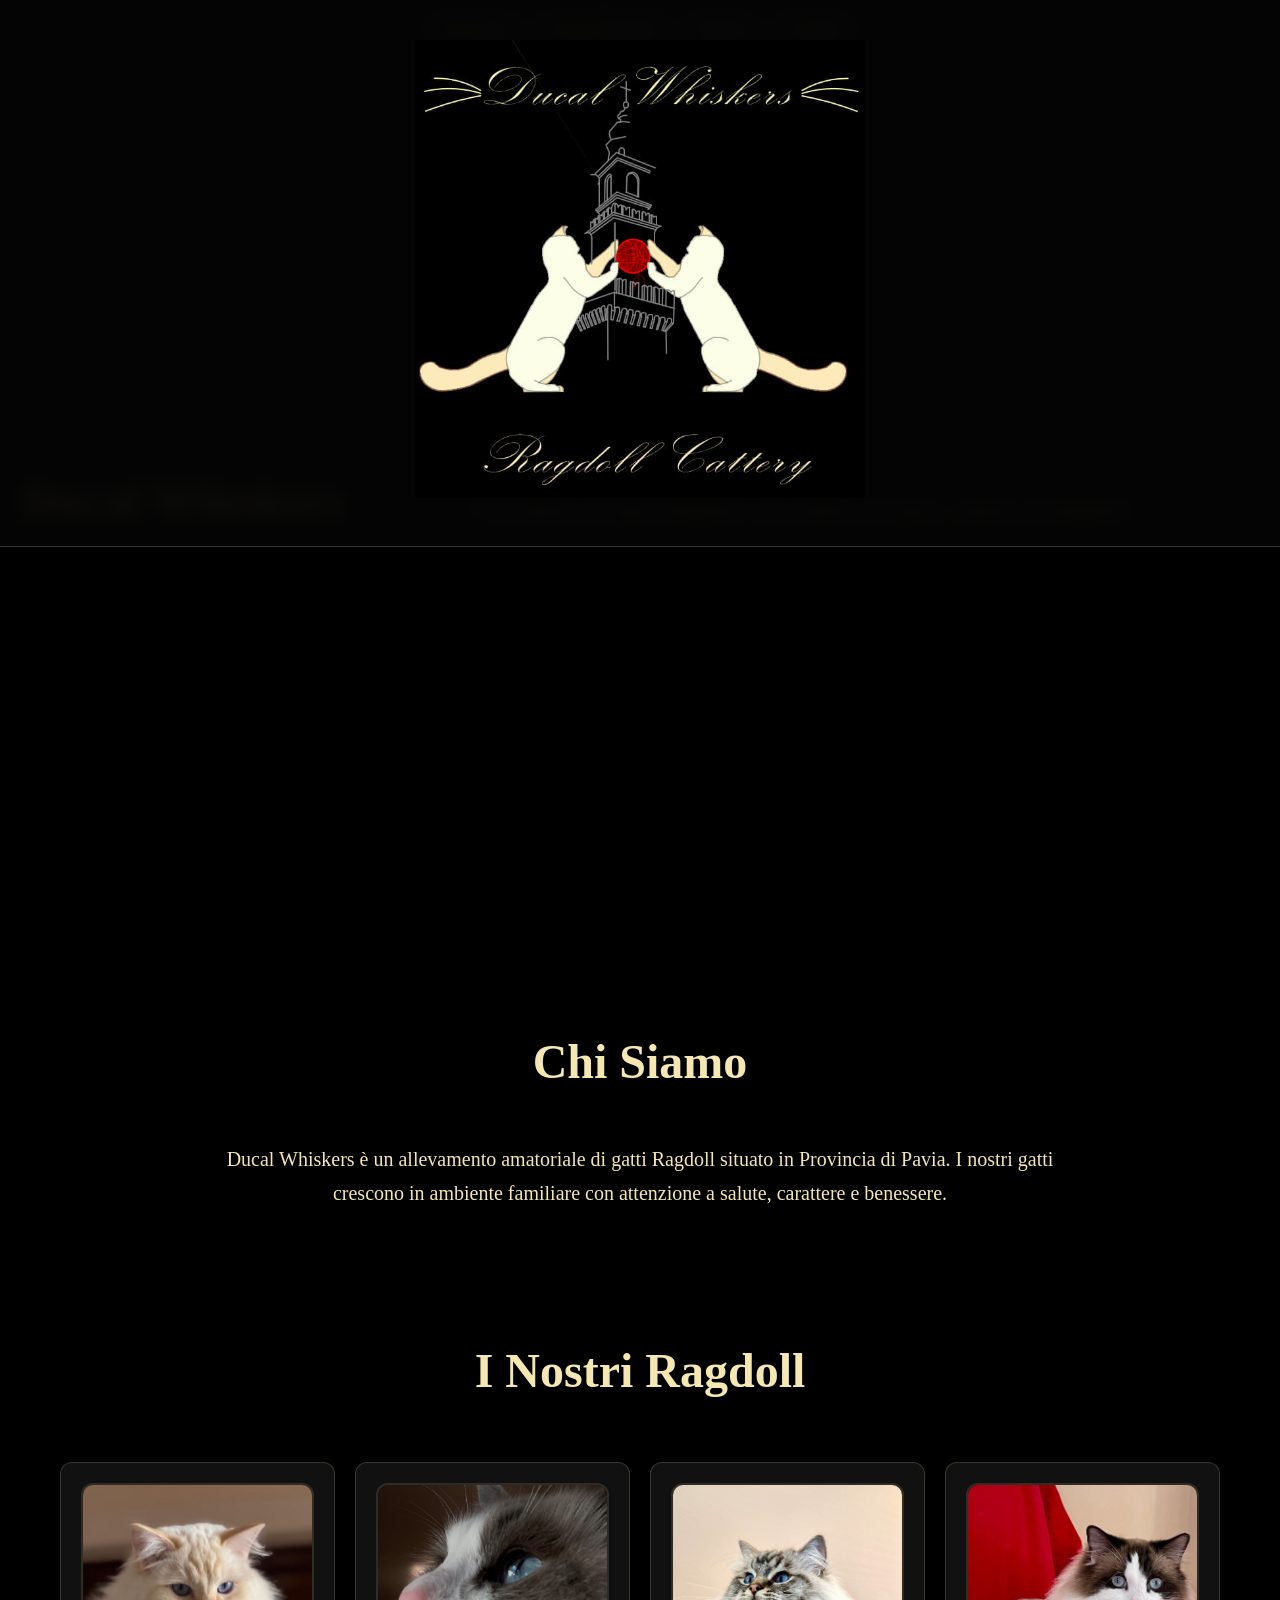
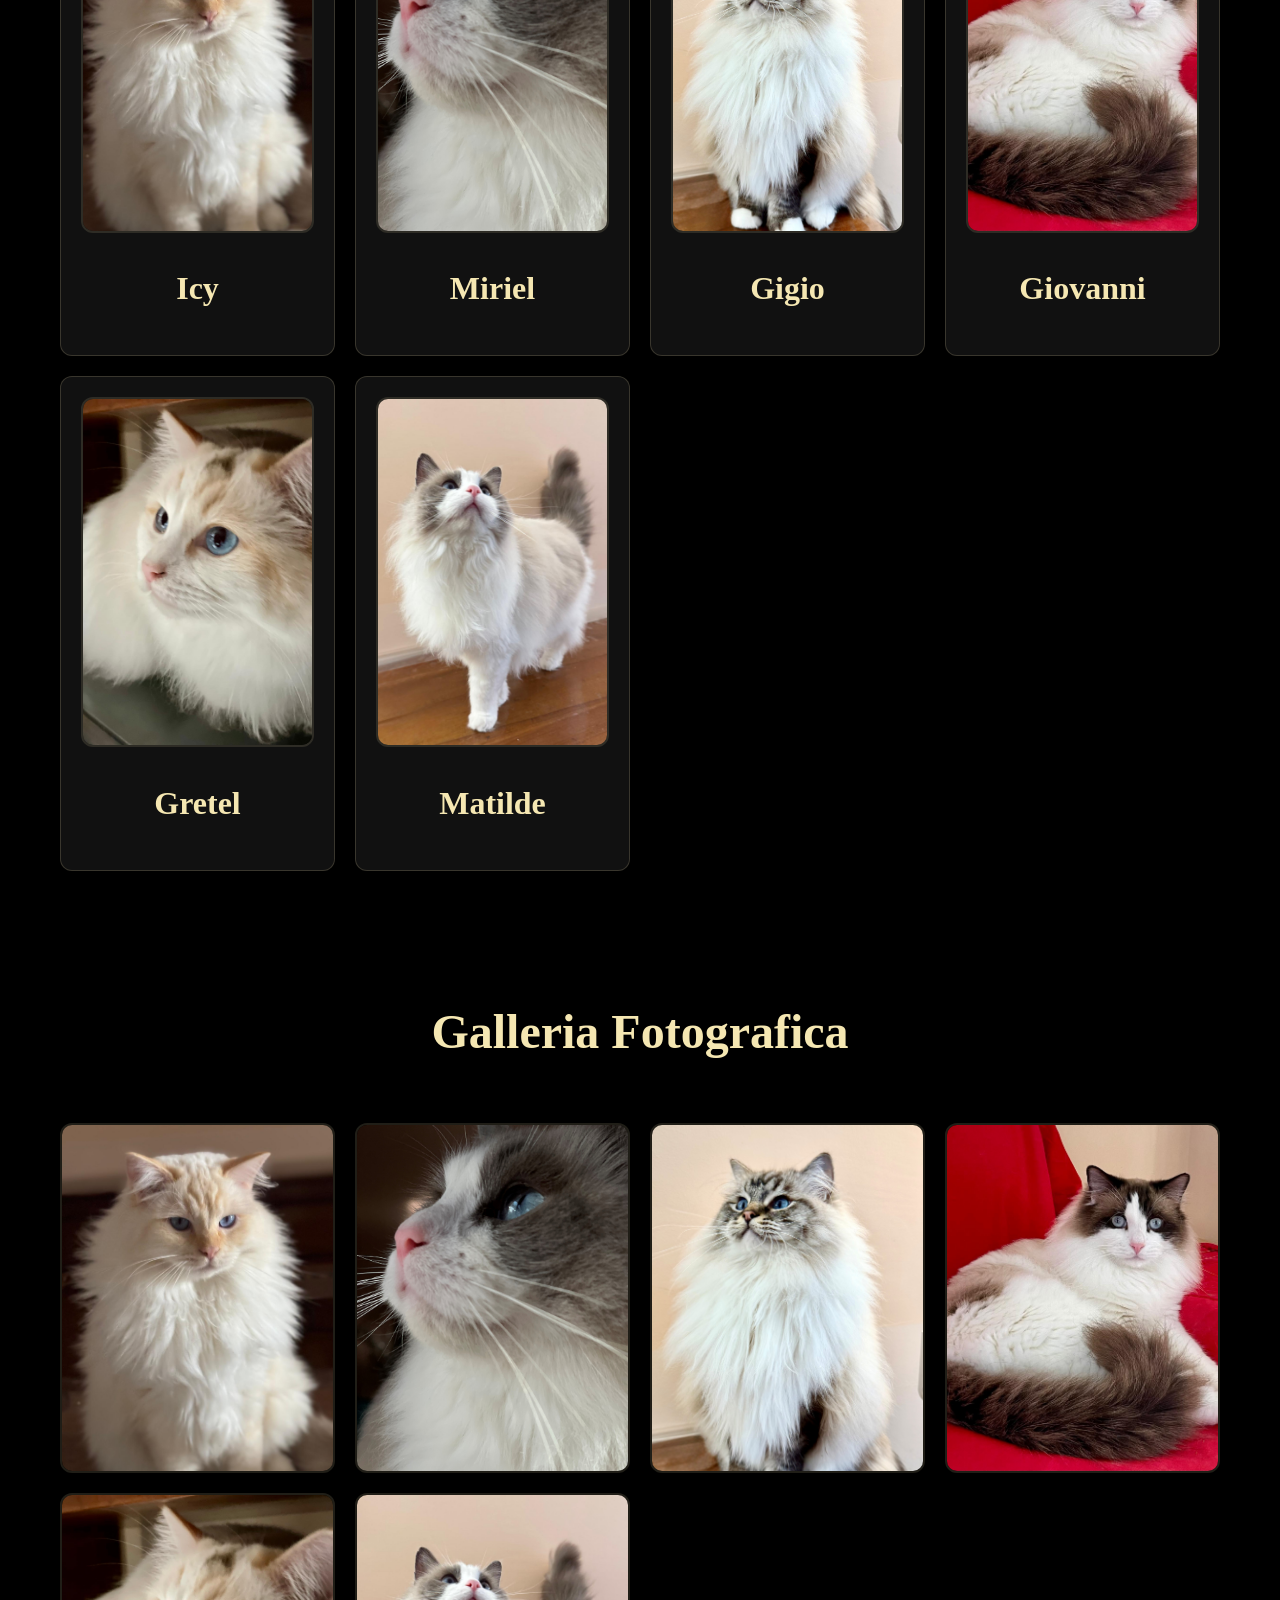
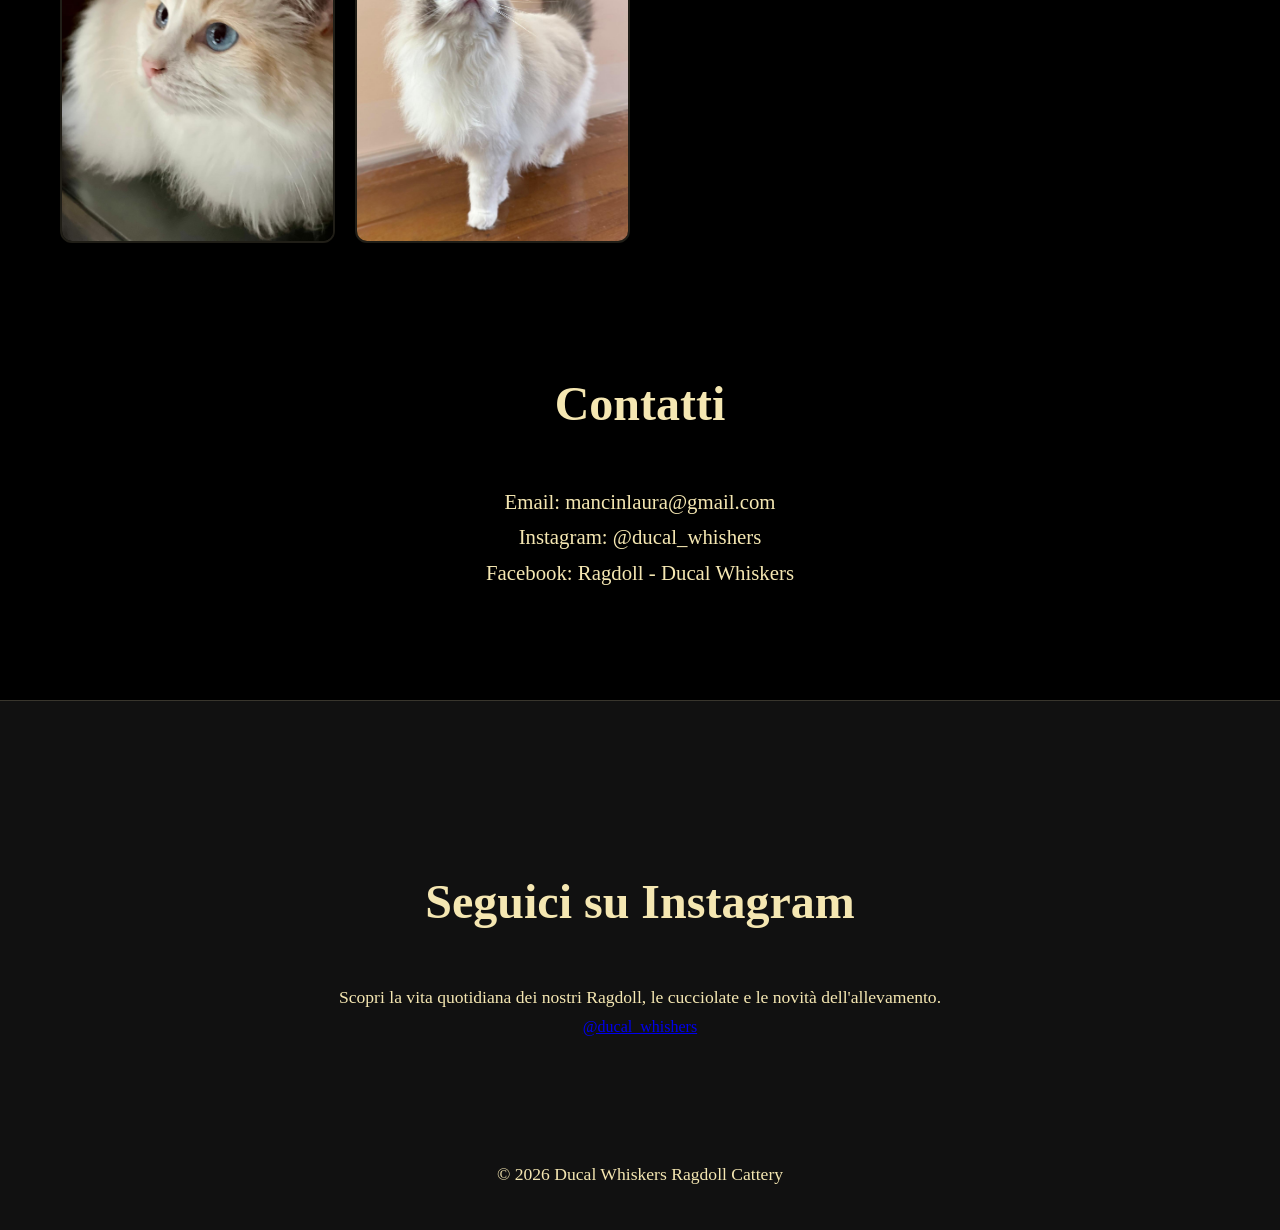
==== commit dc51a04a: "Update index.html" ====
--- a/index.html
+++ b/index.html
@@ -212,7 +212,20 @@
 </section>
 
 <footer>
-
+<section id="instagram">
+    <h2>Seguici su Instagram</h2>
+
+    <p>
+        Scopri la vita quotidiana dei nostri Ragdoll,
+        le cucciolate e le novità dell'allevamento.
+    </p>
+
+    <a class="instagram-btn"
+       href="https://www.instagram.com/ducal_whishers/"
+       target="_blank">
+       @ducal_whishers
+    </a>
+</section>
 <p>© 2026 Ducal Whiskers Ragdoll Cattery</p>
 
 </footer>
